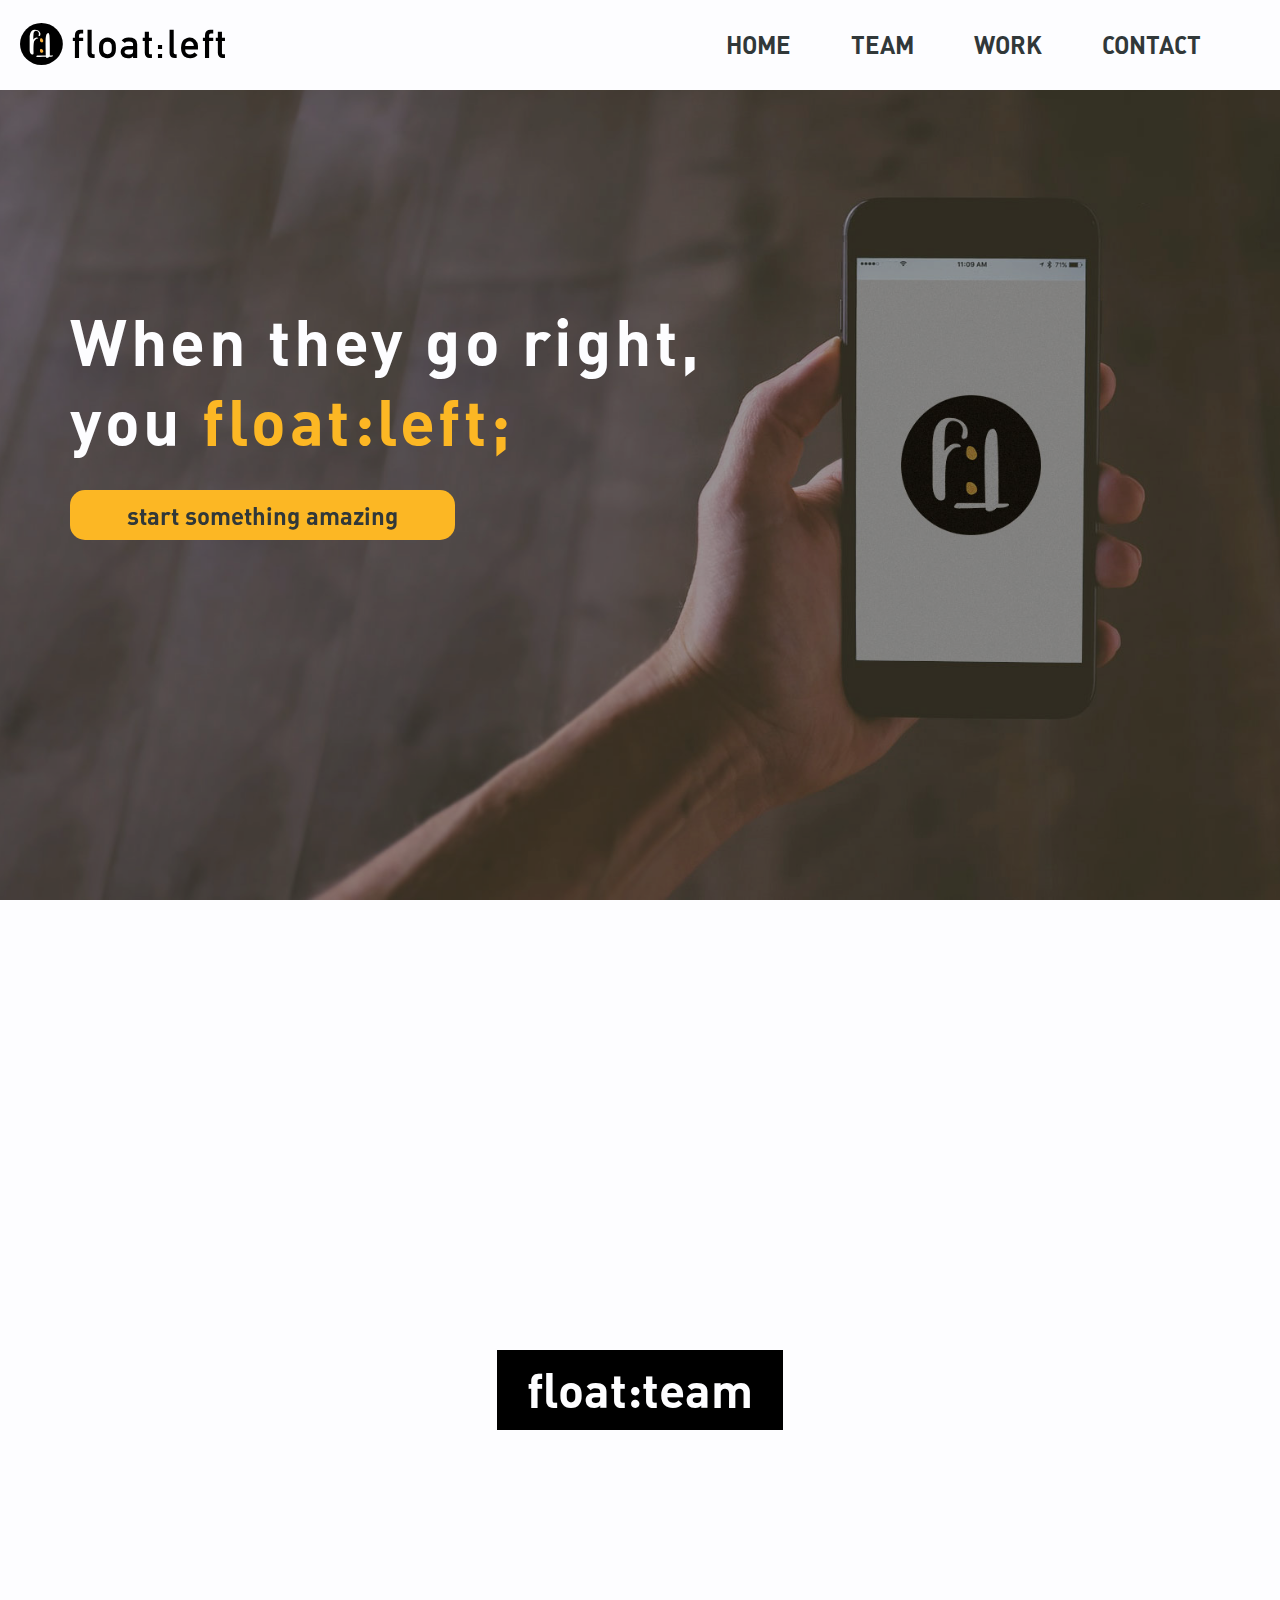
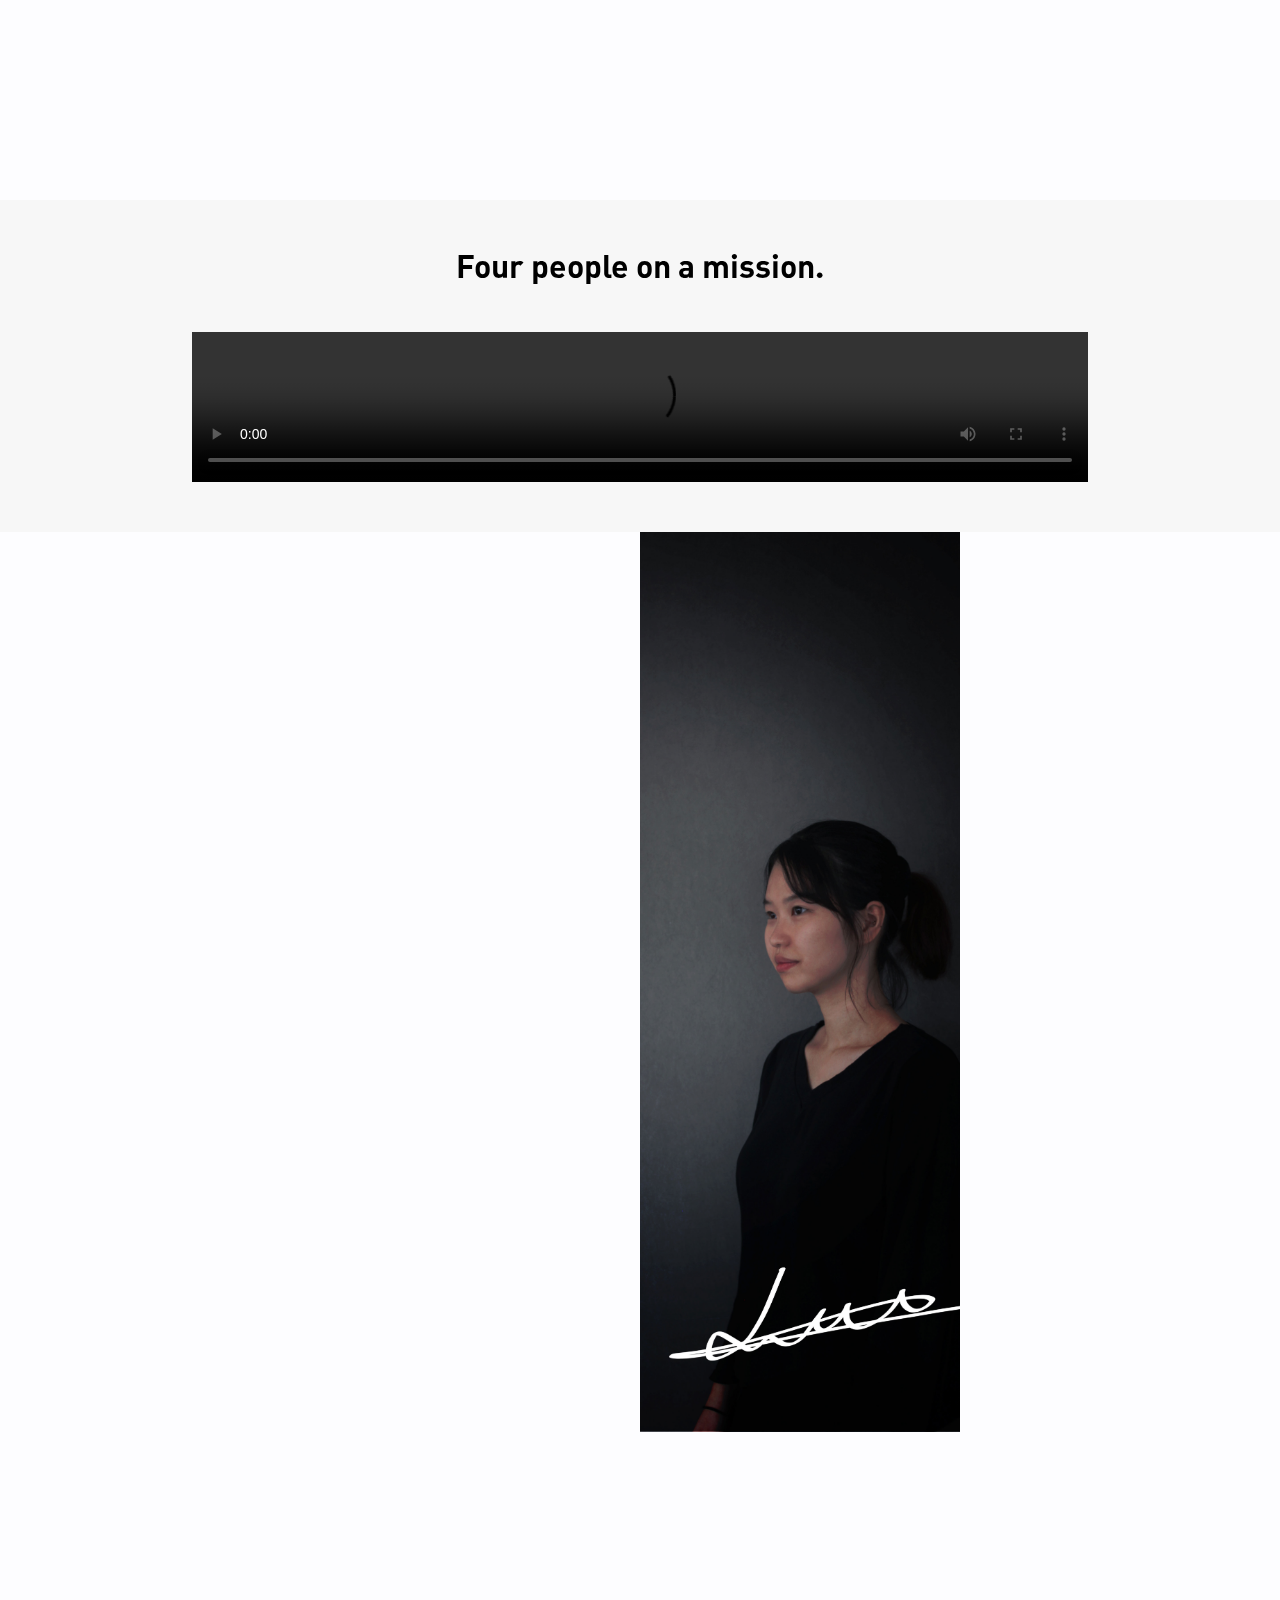
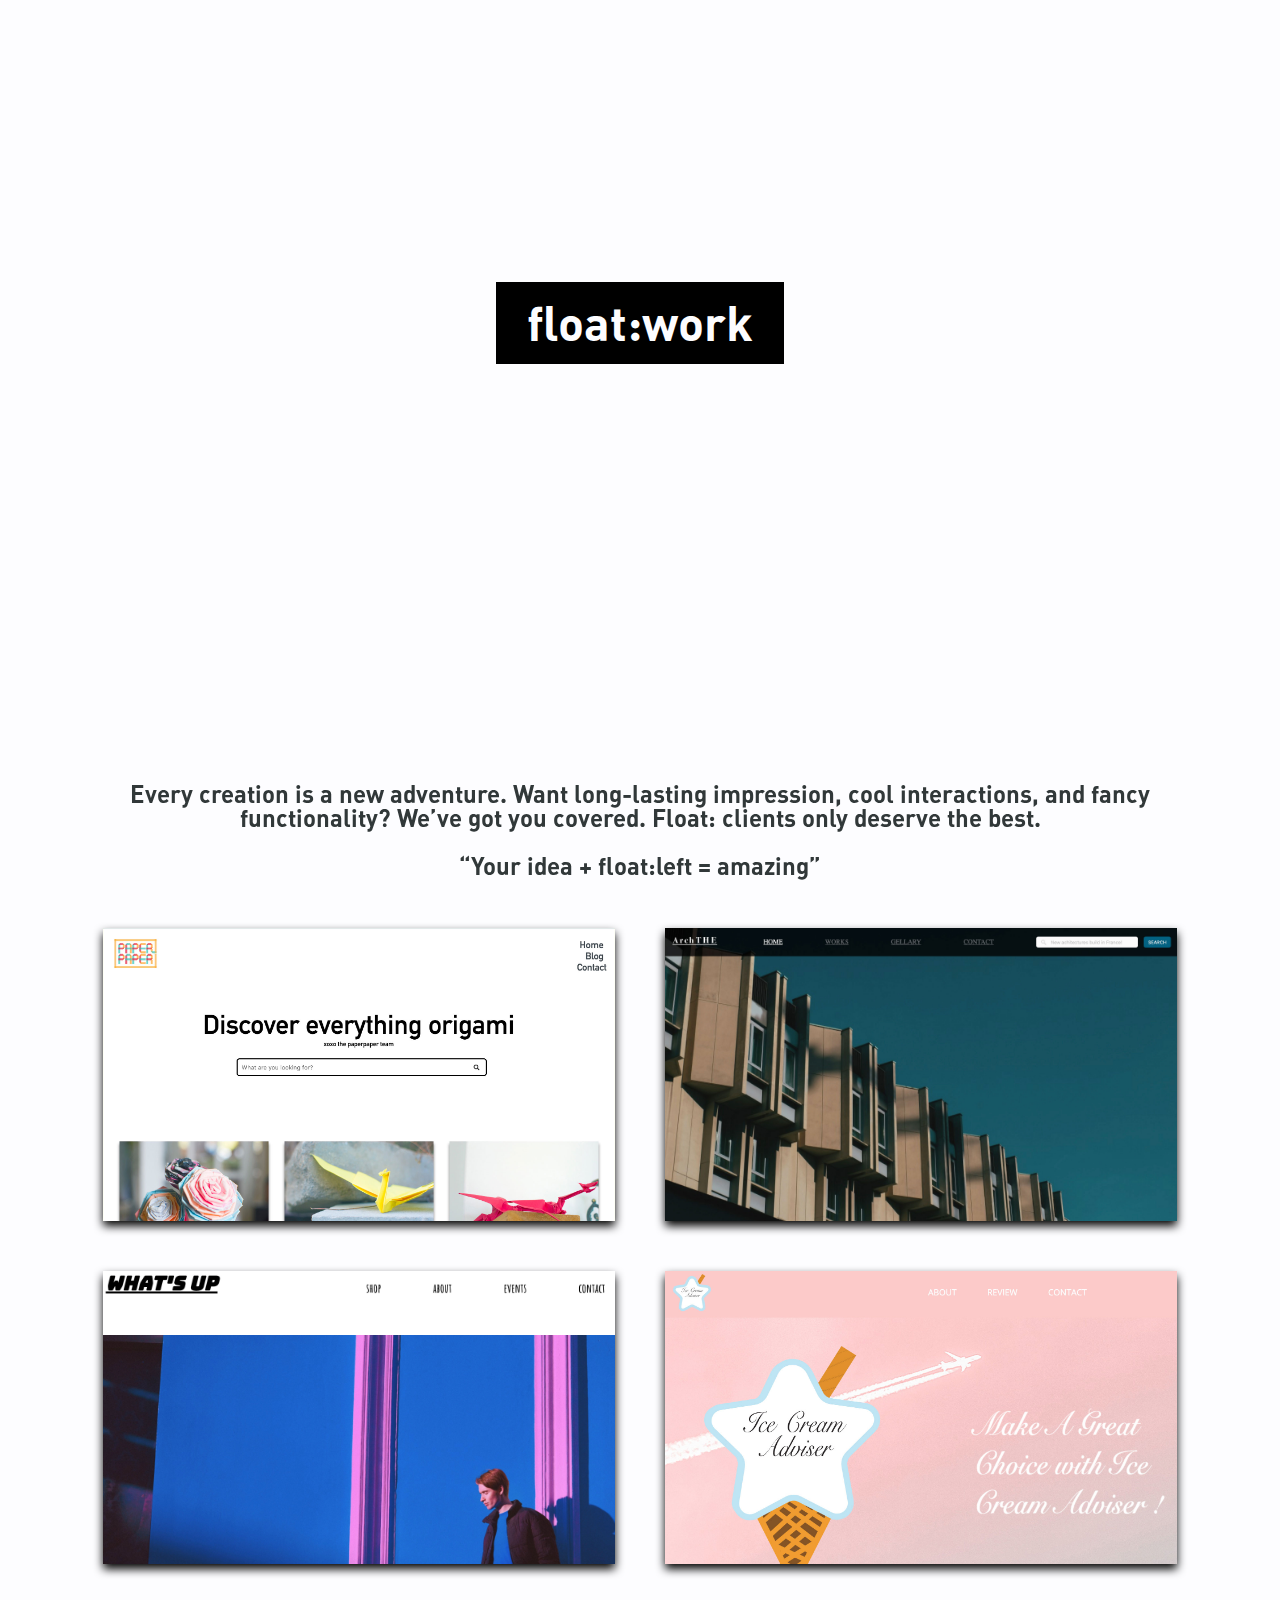
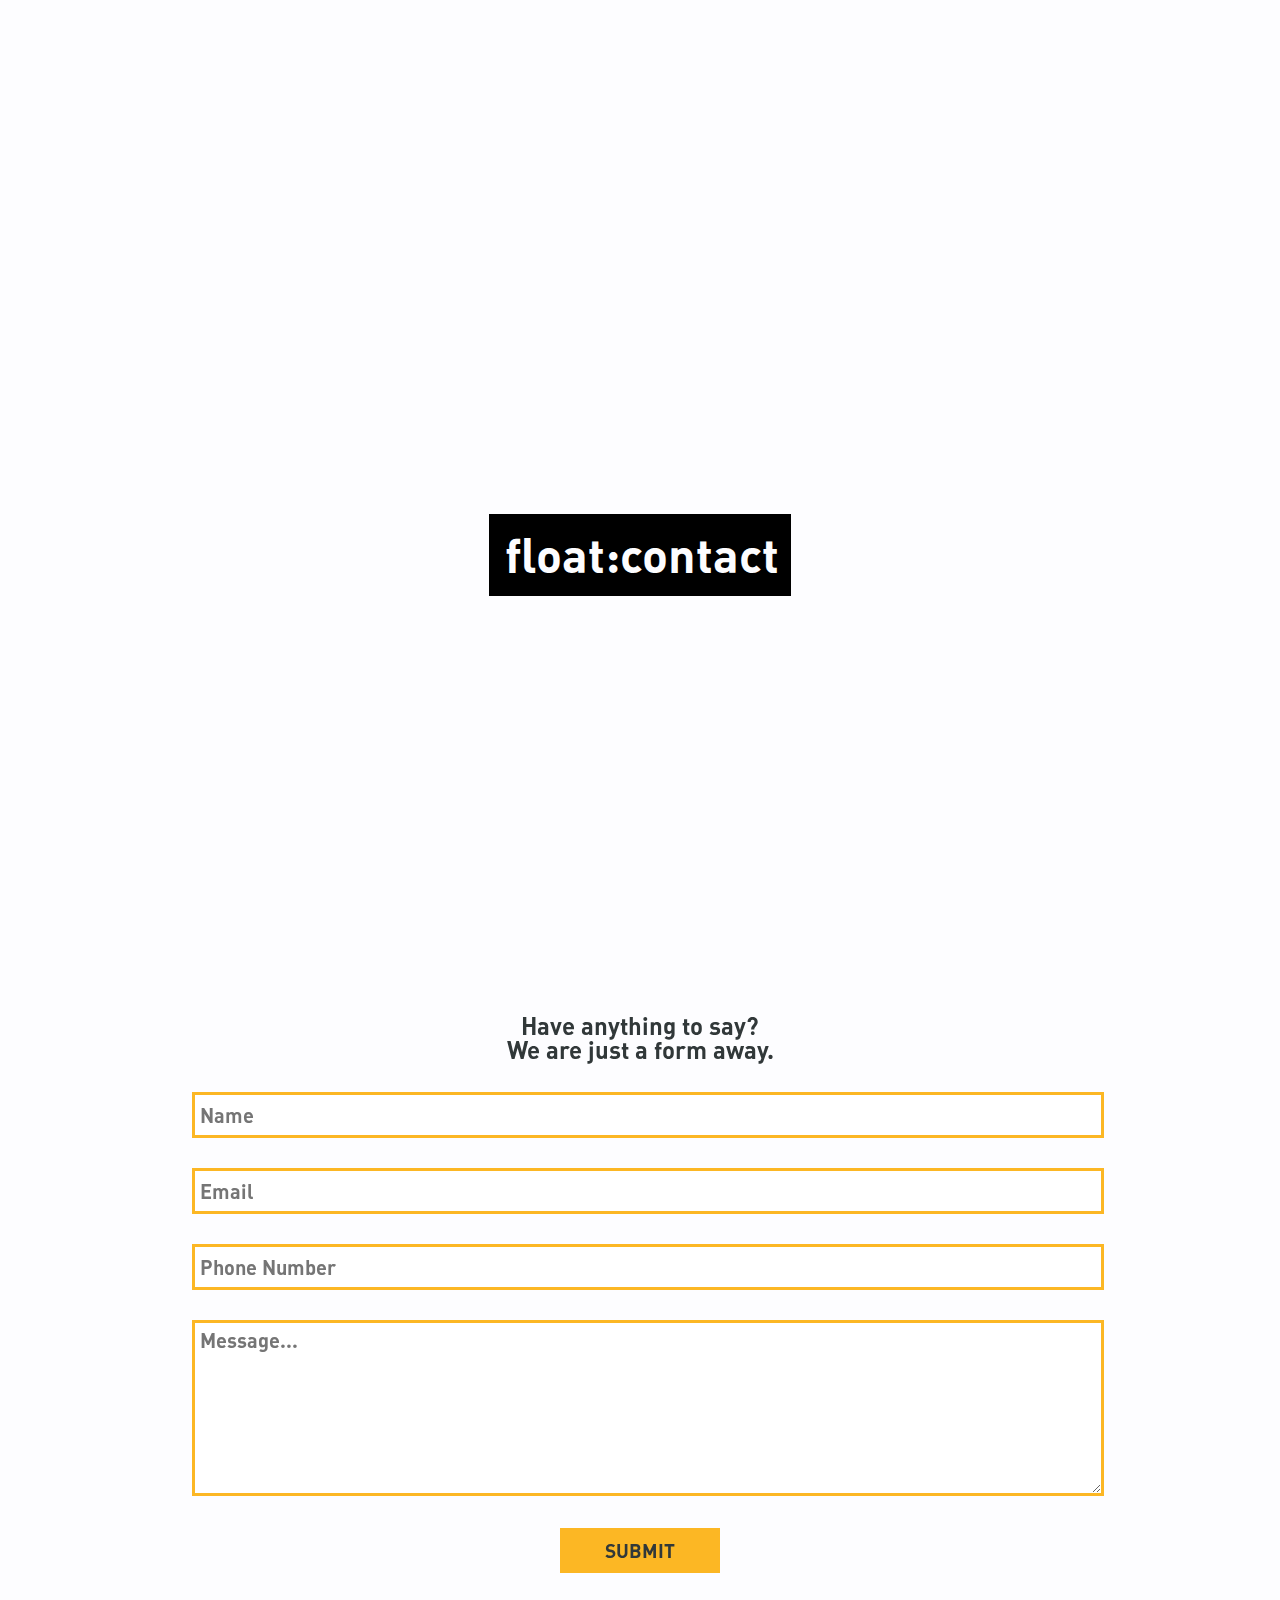
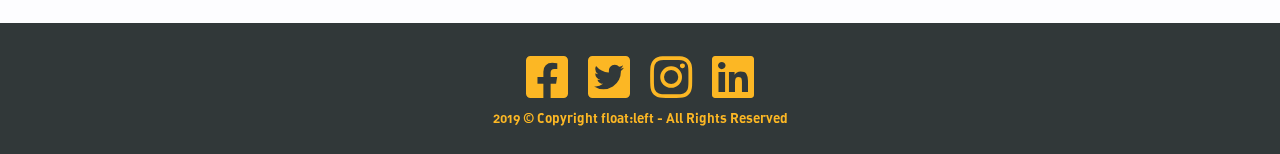
==== index.html @ ec07948d "completed css functionality, added .js functionality" ====
<!DOCTYPE html>
<html lang="en">
<head>
    <meta charset="UTF-8">
    <meta name="viewport" content="width=device-width, initial-scale=1.0">
    <meta http-equiv="X-UA-Compatible" content="ie=edge">
    <link rel="stylesheet" href="//use.fontawesome.com/releases/v5.0.7/css/all.css">
    <link rel="stylesheet" href="css/reset.css">
    <link rel="stylesheet" href="css/main.css">
    <link rel="icon" type="image/png" href="images/logo.png">
    <title>float:left</title>
</head>
<body>
    <main>
        <h1 class="hidden">Float:left - Daffodil Sujin Jeffrey Soyoon</h1>
        <header>
            <div id="mobileNavFiller"></div>
            <div id="logo"><a href="#mainSlide"><img href="index.html" src="images/logo.svg" alt="logo"></a></div>

            <button id="burger"></button>

            <nav id="mainNav">
                <div class="hidden" id="burgerMenu"><i class="fas fa-bars"></i></div>
                <ul>
                    <li><a id="home-nav" href="#mainSlide">HOME</a></li>
                    <li><a id="team-nav"href="#team">TEAM</a></li>
                    <li><a id="work-nav"href="#team-work">WORK</a></li>
                    <li><a id="contact-nav"href="#contact-img">CONTACT</a></li>
                </ul>
            </nav>
        </header>
        <!-----------Nav Ends------------->
        <section id="mainSlide">
            <div class="banner-text">
                <h2>When they go right,<br>you <span>float:left;</span></h2>
                <a href="#form"><button class="banner-bt">start something amazing</button></a>
            </div>
        </section>
        <!----------Slide Ends---------->

        <section id="team"><h2>float:team</h2></section>
        <!----Our mission here------->
        <section id="mission">
            <h2 class="mission-h2">Four people on a mission.</h2>
            <video src="includes/video.mov" type="video/mov" controls></video>
        </section>
        <!-------team info---------->
        <section id="team-info">

            <div id="Dil" class="card">
              <div class="hidden bios"id="bioDil">
                  <h2 class = "name"></h2>
                  <h3 class="role"></h3>
                  <p class="bio"></p>
              </div>
            </div>

            <div id="Yoon" class="card">
              <div class="hidden bios"id="bioYoon">
                  <h2 class = "name"></h2>
                  <h3 class="role"></h3>
                  <p class="bio"></p>
              </div>
            </div>

            <div id="Sujin" class="card">
              <div class="hidden bios"id="bioSujin">
                  <h2 class = "name"></h2>
                  <h3 class="role"></h3>
                  <p class="bio"></p>
              </div>
            </div>

            <div id="Jeff" class="card">
              <div class="hidden bios"id="bioJeff">
                  <h2 class = "name"></h2>
                  <h3 class="role"></h3>
                  <p class="bio"></p>
              </div>
            </div>

        </section>
        <!---------team work---------->
        <section id="team-work"><h2>float:work</h2></section>
        <article id="exWork">
            <h2>Every creation is a new adventure. Want long-lasting impression, cool interactions, and fancy functionality? We’ve got you covered. Float: clients only deserve the best.<br><br>“Your idea + float:left = amazing”</h2>

            <section class="cont">
                <img src="images/thumbnail1.jpg">
                <img src="images/thumbnail2.jpg">
                <img src="images/thumbnail3.jpg">
                <img src="images/thumbnail4.jpg">
            </section>
        </article>
        <!-------------Contact Starts------------->
        <section id="contact-img"><h2>float:contact</h2></section>
        <section id="contact-form">
            <h2>Have anything to say?<br>We are just a form away.</h2>

            <div id="form">
                <form id="plz" action="contact" method="post">
                    <input placeholder="Name" type="text">
                    <input placeholder="Email" type="email">
                    <input placeholder="Phone Number" type="number">
                    <textarea placeholder="Message..."></textarea>
                    <button class="submit-btn">SUBMIT</button>
                </form>
            </div>

        </section>

        <footer id="mainFooter">
            <ul>
                <li><a href="facebook.com"><i class="fab fa-facebook-square"></i></a></li>
                <li><a href="twitter.com"><i class="fab fa-twitter-square"></i></a></li>
                <li><a href="instagram.com"><i class="fab fa-instagram"></i></a></li>
                <li><a href="#"><i class="fab fa-linkedin"></i></a></li>
            </ul>
            <p>2019 © Copyright float:left - All Rights Reserved</p>
        </footer>

    </main>
    <script src="js/main.js" type="module"></script>
</body>
</html>
---- css/main.css ----
header {
  width: 100%;
  height: 10vh;
  background-color: #fdfdff;
  display: flex;
  position: fixed;
  z-index: 3; }
  header #logo {
    width: 40%;
    margin: auto;
    margin-left: 20px;
    transition: .3s; }
    header #logo:hover {
      cursor: pointer;
      transform: scale(1.03); }
    header #logo img {
      width: 40%;
      min-width: 160px; }

#mainNav {
  width: 40%;
  margin: 0 auto; }
  #mainNav ul {
    list-style-type: none;
    display: flex;
    flex-direction: row;
    justify-content: flex-end; }
    #mainNav ul li {
      transition: .3s; }
      #mainNav ul li:hover {
        transform: scale(1.05); }
      #mainNav ul li a {
        color: #313839;
        font-size: 1.5em;
        text-decoration: none;
        padding-left: 60px;
        text-transform: uppercase;
        line-height: 10vh;
        cursor: pointer; }
        #mainNav ul li a.onPage {
          transition: .25s ease-in-out;
          color: #fcb724; }

@media only screen and (min-width: 576px) and (max-width: 768px) {
  #logo img {
    width: 60%; } }
@media only screen and (min-width: 769px) {
  #burger {
    display: none; } }
@media only screen and (max-width: 768px) {
  #mobileNavFiller {
    display: none; }
    #mobileNavFiller.fill-it {
      display: flex;
      flex-direction: column;
      margin-top: 60px;
      height: 28px;
      width: 100%;
      background-color: rgba(255, 255, 255, 0.86);
      position: fixed; }

  #mainNav {
    display: none; }
    #mainNav.slideToggle {
      display: flex;
      flex-direction: column;
      margin-top: 88px;
      width: 100%;
      background-color: rgba(255, 255, 255, 0.86);
      position: fixed; }
      #mainNav.slideToggle ul {
        display: flex;
        flex-direction: column; }
        #mainNav.slideToggle ul li a {
          display: block;
          padding: 15px 0;
          text-align: center;
          font-weight: normal;
          text-decoration: none;
          line-height: normal; }
          #mainNav.slideToggle ul li a.onPage {
            color: black; }

  #burger {
    background: url(../images/burger_menu.svg) center no-repeat;
    border: none;
    width: 20%;
    max-width: 90px;
    margin-right: 10px;
    transition: all .2s ease-in-out; }
    #burger.expanded {
      -webkit-transform: rotateZ(90deg);
      -ms-transform: rotateZ(90deg);
      transform: rotateZ(90deg); } }
@font-face {
  font-family: "DIN Alternate";
  src: url("../css/DIN Alternate Bold.woff"), url("../css/DIN Alternate Bold.woff2"); }
main {
  width: 100%;
  overflow: hidden;
  background-color: #fdfdff;
  font-family: 'DIN Alternate';
  src: url("DIN Alternate Bold.woff") format("woff"), url("DIN Alternate Bold.woff2") format("woff2"); }
  @media screen and (min-width: 640px) {
    main {
      font-family: 'DIN Alternate';
      src: url("DIN Alternate Bold.woff") format("woff"), url("DIN Alternate Bold.woff2") format("woff2"); } }

.hidden {
  display: none; }

#mainSlide {
  width: 100%;
  height: 100vh;
  background-image: url(../images/banner1.jpg);
  background-position: center center;
  background-size: cover;
  animation: fade 20s ease-in-out infinite; }

#mainSlide::before {
  position: absolute;
  top: 10vh;
  left: 0;
  width: 100%;
  height: 90vh;
  content: "";
  display: block;
  background: rgba(0, 0, 0, 0.4);
  z-index: 1; }

@keyframes fade {
  0% {
    background-image: url(../images/banner1.jpg); }
  25% {
    background-image: url(../images/banner2.jpg); }
  50% {
    background-image: url(../images/banner3.jpg); }
  75% {
    background-image: url(../images/banner4.jpg); } }
.banner-text {
  width: 50vw;
  position: relative;
  top: 300px;
  left: 70px;
  z-index: 2; }
  .banner-text h2 {
    text-align: left;
    color: #fdfdff;
    font-size: 4em;
    letter-spacing: 3.5px;
    line-height: 1.25em; }
    .banner-text h2 span {
      color: #fcb724; }
  .banner-text .banner-bt {
    width: 385px;
    height: 50px;
    background-color: #fcb724;
    border-radius: 15px;
    color: #313839;
    font-size: 1.5em;
    margin-top: 30px;
    border: none;
    font-family: 'DIN Alternate';
    transition: .3s; }
    .banner-text .banner-bt:hover {
      cursor: pointer;
      transform: scale(1.05); }

#team {
  width: 100%;
  height: 100vh;
  background-image: url(../images/team.jpg);
  background-position: center center;
  background-size: cover;
  background-attachment: fixed;
  position: relative; }
  #team h2 {
    text-align: center;
    width: 20%;
    min-width: 220px;
    height: 50px;
    position: absolute;
    top: 50%;
    left: 0;
    right: 0;
    background-color: #000;
    color: #fff;
    padding: 15px;
    margin: 0 auto;
    font-size: 3em;
    mix-blend-mode: multiply; }

#mission {
  background-color: #f7f7f7;
  width: 100%;
  height: 100%;
  padding: 50px 0; }
  #mission .mission-h2 {
    text-align: center;
    font-size: 2em;
    padding-bottom: 50px; }
  #mission video {
    display: block;
    width: 70%;
    margin: 0 auto;
    height: auto; }

#team-info {
  width: 100%;
  height: 100vh;
  display: flex;
  flex-direction: row; }
  #team-info .flip {
    animation: cardFlip .75s forwards; }
    #team-info .flip .hidden {
      display: none; }
    #team-info .flip .bios {
      display: flex;
      flex-direction: column;
      width: 100%;
      height: 100%;
      justify-content: center;
      background: rgba(0, 0, 0, 0.75);
      transform: rotateY(180deg); }
      #team-info .flip .bios h2 {
        text-align: left;
        color: white;
        padding: 5px;
        margin: 0;
        font-size: 2.1rem; }
      #team-info .flip .bios h3 {
        text-align: left;
        color: #fcb724;
        padding: 5px;
        margin: 0;
        font-size: 1.5rem; }
      #team-info .flip .bios p {
        text-align: left;
        color: white;
        padding: 5px;
        margin: 0;
        font-size: 1.2rem; }
  #team-info div {
    width: 25%;
    background-size: cover;
    background-repeat: no-repeat;
    background-position: center center;
    background-position-x: -120px; }
  #team-info #Dil {
    background-image: url(../images/team_daffodil.jpg); }
  #team-info #Yoon {
    background-image: url(../images/team_soyoon.jpg); }
  #team-info #Sujin {
    background-image: url(../images/team_sujin.jpg); }
  #team-info #Jeff {
    background-image: url(../images/team_jeff.jpg); }

@keyframes cardFlip {
  from {
    transform: rotateY(0deg); }
  to {
    transform: rotateY(180deg); } }
#team-work {
  width: 100%;
  height: 100vh;
  background-image: url(../images/work.jpg);
  background-position: center center;
  background-size: cover;
  background-attachment: fixed;
  position: relative; }
  #team-work h2 {
    text-align: center;
    width: 20%;
    min-width: 220px;
    height: 50px;
    position: absolute;
    top: 50%;
    left: 0;
    right: 0;
    background-color: #000;
    color: #fff;
    padding: 16px;
    margin: 0 auto;
    font-size: 3em;
    mix-blend-mode: multiply; }

#exWork {
  width: 100%;
  background-color: #fdfdff;
  padding: 50px 0; }
  #exWork h2 {
    width: 80%;
    margin: 0 auto;
    text-align: center;
    font-size: 1.5em;
    color: #313839; }
  #exWork .cont {
    width: 100%;
    padding: 0 0 50px;
    display: flex;
    flex-flow: row wrap;
    justify-content: center; }
    #exWork .cont img {
      width: 40%;
      margin: 50px 25px 0;
      filter: drop-shadow(0 5px 5px black);
      transition: .3s; }
      #exWork .cont img:hover {
        transform: scale(1.04);
        filter: drop-shadow(0 10px 10px black); }

#contact-img {
  width: 100%;
  height: 100vh;
  background-image: url(../images/contact.jpg);
  background-position: center center;
  background-size: cover;
  background-attachment: fixed;
  position: relative; }
  #contact-img h2 {
    text-align: center;
    width: 20%;
    min-width: 270px;
    height: 50px;
    position: absolute;
    top: 50%;
    left: 0;
    right: 0;
    background-color: #000;
    color: #fff;
    padding: 16px;
    margin: 0 auto;
    font-size: 3em;
    mix-blend-mode: multiply; }

#contact-form h2 {
  color: #313839;
  text-align: center;
  font-size: 1.5em;
  padding-top: 50px; }

#form {
  width: 70%;
  margin: 0 auto;
  text-align: center;
  border-radius: 2px; }

input {
  width: 100%;
  height: 30px;
  margin-top: 30px;
  padding: 5px;
  border: solid #fcb724 3px;
  font-family: 'DIN Alternate';
  font-size: 1.25em; }

textarea {
  width: 100%;
  height: 160px;
  margin-top: 30px;
  padding: 5px;
  border: solid #fcb724 3px;
  font-family: 'DIN Alternate';
  font-size: 1.25em; }

.submit-btn {
  width: 160px;
  height: 45px;
  background-color: #fcb724;
  color: #313839;
  font-size: 1.2em;
  font-family: 'DIN Alternate';
  border: none;
  margin-top: 30px;
  transition: .3s; }
  .submit-btn:hover {
    transform: scale(1.01);
    box-shadow: 0px 3px 5px rgba(0, 0, 0, 0.3); }

#mainFooter {
  width: 100%;
  margin-top: 50px;
  background-color: #313839; }
  #mainFooter ul {
    list-style-type: none;
    display: flex;
    flex-direction: row;
    justify-content: center;
    padding: 30px 0 0; }
    #mainFooter ul li {
      margin: 0 10px;
      text-align: center;
      transition: .3s; }
      #mainFooter ul li:hover {
        transform: scale(1.04); }
      #mainFooter ul li i {
        color: #fcb724;
        font-size: 3em; }
  #mainFooter p {
    width: 100%;
    text-align: center;
    color: #fcb724;
    font-size: 0.85em;
    padding: 10px 0 30px; }

@media only screen and (min-width: 576px) and (max-width: 768px) {
  #mainFooter ul {
    padding: 20px 0 0; }
    #mainFooter ul li i {
      font-size: 2em; }
  #mainFooter p {
    font-size: 0.65em;
    padding: 10px 0 20px; } }
@media only screen and (max-width: 575px) {
  #mainFooter ul {
    padding: 15px 0 0; }
    #mainFooter ul li i {
      font-size: 1.75em; }
  #mainFooter p {
    font-size: 0.5em;
    padding: 10px 0 15px; } }
@media only screen and (min-width: 576px) and (max-width: 768px) {
  #mainSlide {
    background-position: center right; }

  .banner-text {
    width: 100%;
    position: relative;
    top: 420px;
    left: 0;
    text-align: center; }
    .banner-text h2 {
      text-align: center; }

  #team h2 {
    font-size: 2.85em;
    width: 40%;
    min-width: none;
    height: 50px; }

  #mission {
    height: 100%;
    padding: 50px 0; }
    #mission .mission-h2 {
      text-align: center;
      font-size: 2em;
      padding: 0 0 50px; }
    #mission video {
      display: block;
      width: 80%;
      margin: 0 auto;
      height: auto; }

  #team-info {
    width: 100%;
    height: 50vh;
    display: flex;
    flex-direction: row;
    text-align: center; }
    #team-info div {
      background-position-x: -50px; }

  #team-work h2 {
    font-size: 2.85em;
    width: 40%;
    min-width: none;
    height: 50px; }

  #exWork {
    width: 100%;
    background-color: #fdfdff; }
    #exWork h2 {
      text-align: center;
      font-size: 1.25em;
      padding-top: 50px;
      color: #313839; }
    #exWork .cont {
      width: 100%;
      padding: 0 0 50px;
      display: flex;
      flex-flow: row wrap;
      justify-content: center; }
      #exWork .cont img {
        width: 40%;
        margin: 50px 25px 0;
        filter: drop-shadow(0 5px 5px black); }

  #contact-img h2 {
    font-size: 2.85em;
    width: 40%;
    min-width: none;
    height: 50px; }

  #contact-form h2 {
    color: #313839;
    text-align: center;
    font-size: 1.5em;
    letter-spacing: 3px;
    padding-top: 50px; }

  #form {
    width: 80%; }
    #form input {
      height: 25px;
      font-size: 1.25em; }
    #form textarea {
      height: 125px;
      font-size: 1.25em; } }
@media only screen and (max-width: 575px) {
  #mainSlide {
    background-position: center right; }

  .banner-text {
    width: 100%;
    position: relative;
    top: 220px;
    left: 0;
    text-align: center; }
    .banner-text h2 {
      text-align: center;
      font-size: 1.75em; }
    .banner-text .banner-bt {
      width: 70%;
      height: 35px;
      background-color: #fcb724;
      border-radius: 15px;
      color: #313839;
      font-size: 1em;
      margin-top: 15px;
      border: none;
      font-family: 'DIN Alternate'; }

  #team h2 {
    font-size: 2em;
    width: 40%;
    min-width: none;
    height: 35px; }

  #mission {
    height: 100%; }
    #mission .mission-h2 {
      text-align: center;
      font-size: 1em;
      padding: 30px 0; }
    #mission video {
      display: block;
      width: 100%;
      margin: 0 auto;
      height: auto; }

  #team-info {
    width: 100%;
    height: 100%;
    display: flex;
    flex-direction: row;
    flex-wrap: wrap; }
    #team-info div {
      width: 100%;
      height: 300px;
      overflow: hidden;
      background-position-x: 0; }

  #team-work h2 {
    font-size: 2em;
    width: 40%;
    min-width: none;
    height: 35px; }

  #exWork {
    width: 100%;
    background-color: #fdfdff; }
    #exWork h2 {
      text-align: center;
      font-size: 1.25em;
      padding-top: 50px;
      color: #313839; }
    #exWork .cont {
      width: 100%;
      padding: 0 0 50px;
      display: flex;
      flex-direction: row;
      flex-wrap: wrap; }
      #exWork .cont img {
        width: 80%;
        margin: 50px auto 0;
        filter: drop-shadow(0 5px 5px black); }

  #contact-img h2 {
    font-size: 2em;
    width: 40%;
    min-width: none;
    height: 35px; }

  #contact-form h2 {
    font-size: 1em;
    padding-top: 50px; }

  #form {
    width: 80%;
    margin: 0 auto;
    text-align: center; }
    #form input {
      height: 15px;
      font-size: 0.75em;
      margin-top: 15px;
      border: solid #fcb724 1px;
      padding: 2px; }
    #form textarea {
      height: 75px;
      font-size: 0.75em;
      margin-top: 15px;
      border: solid #fcb724 1px;
      padding: 2px; }
    #form .submit-btn {
      width: 90px;
      height: 25px;
      font-size: 0.75em;
      margin-top: 15px; } }

/*# sourceMappingURL=main.css.map */
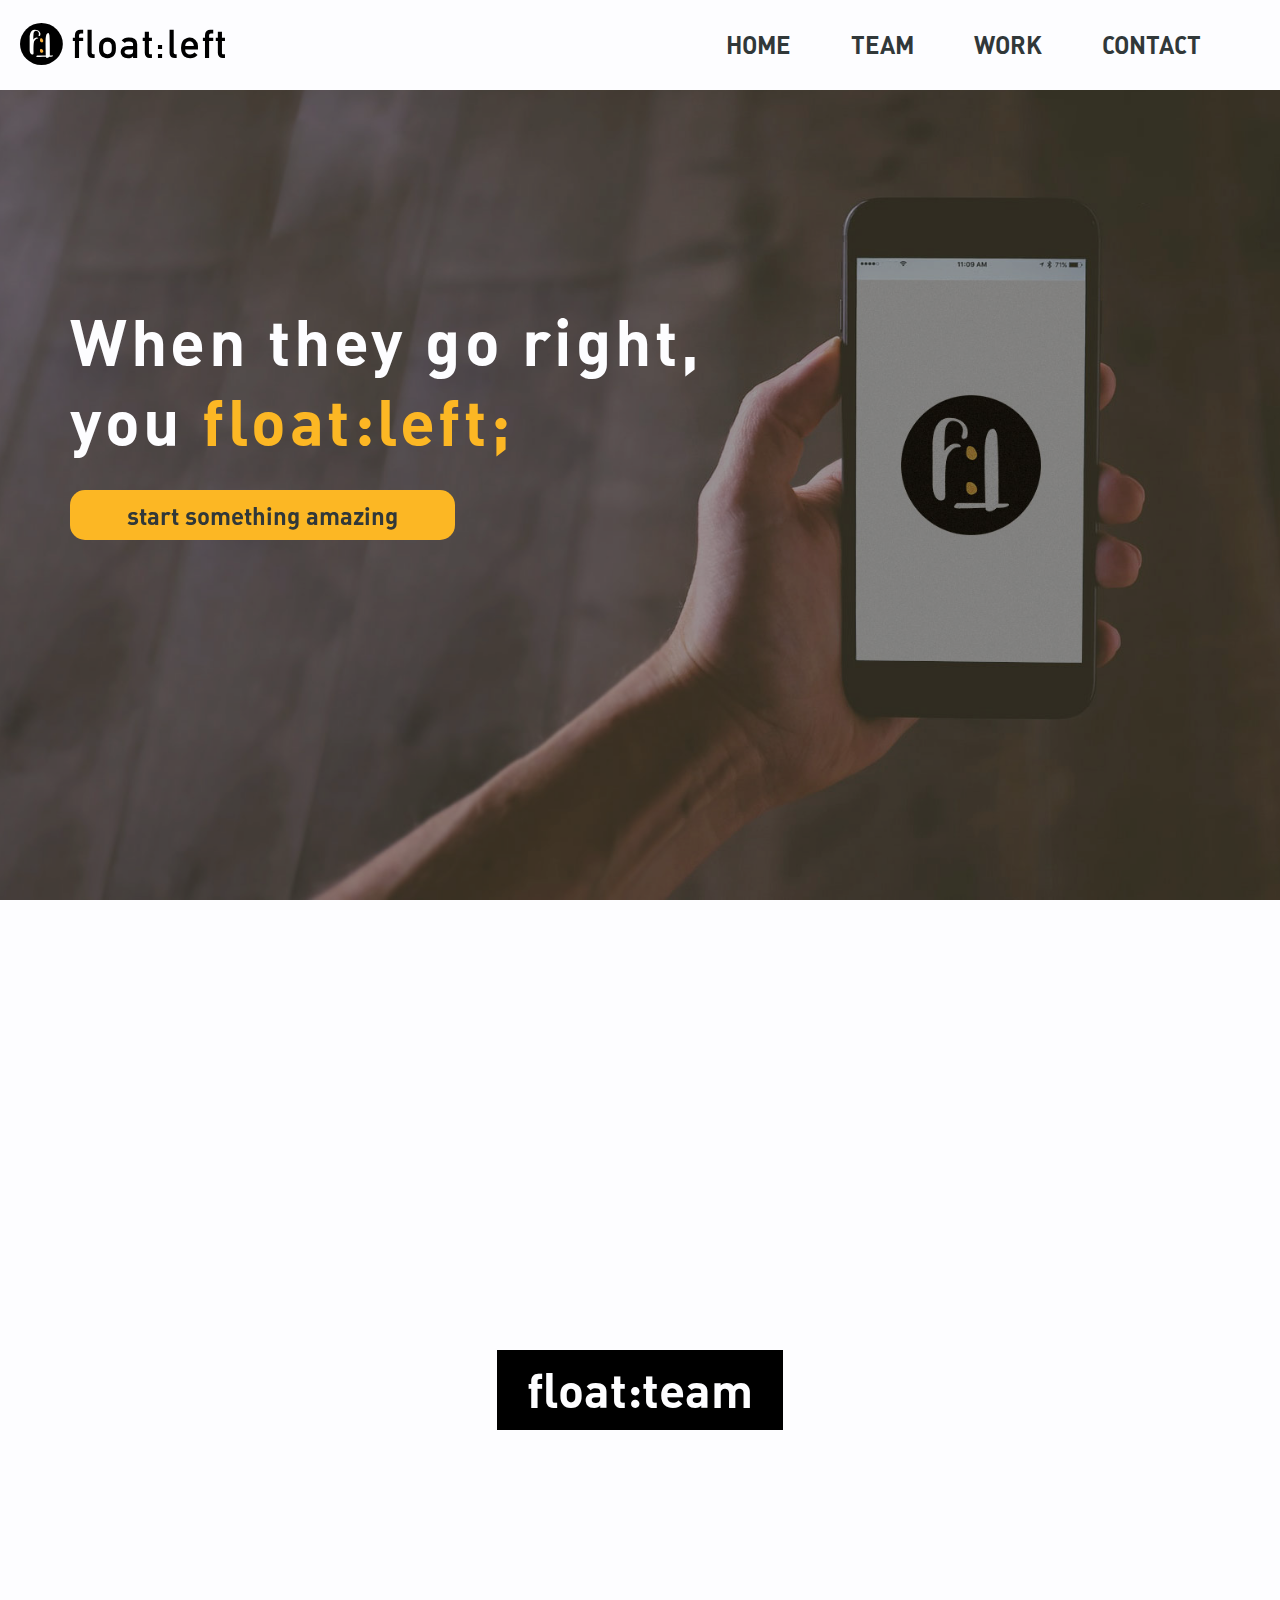
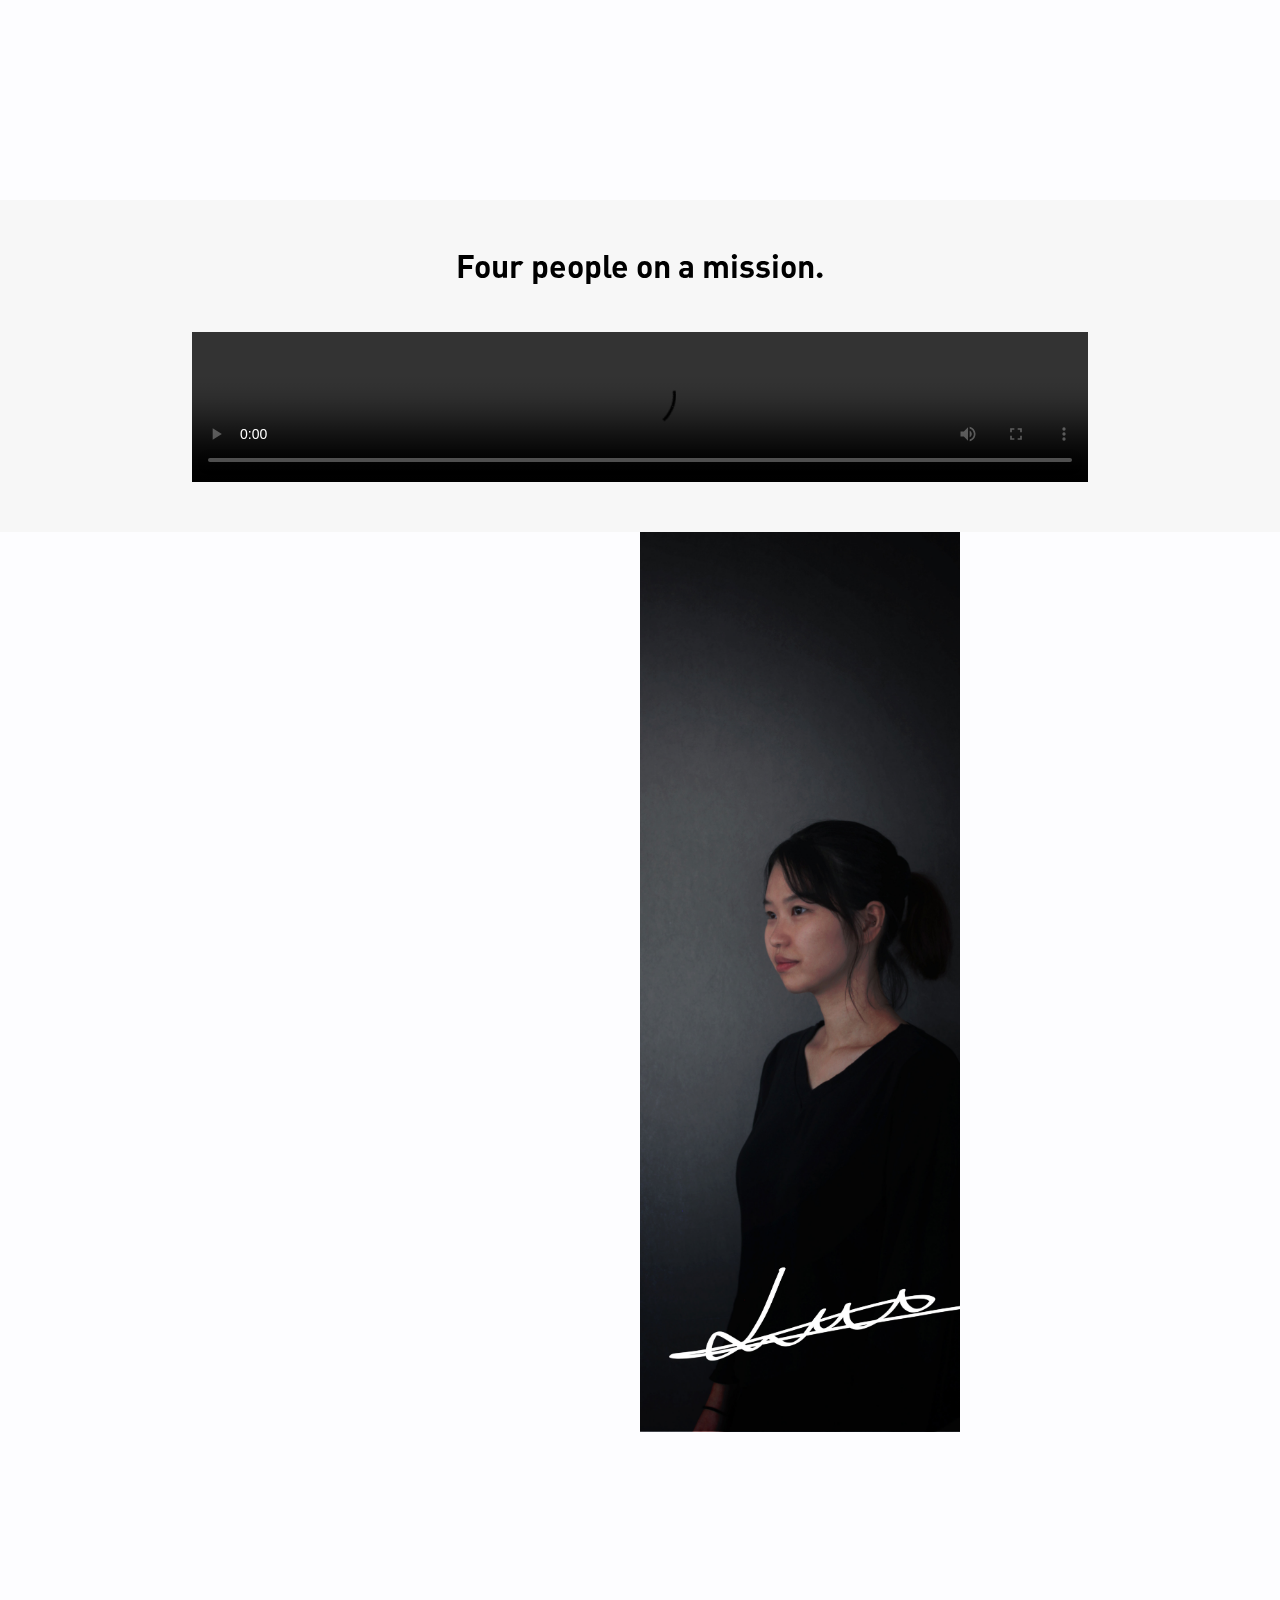
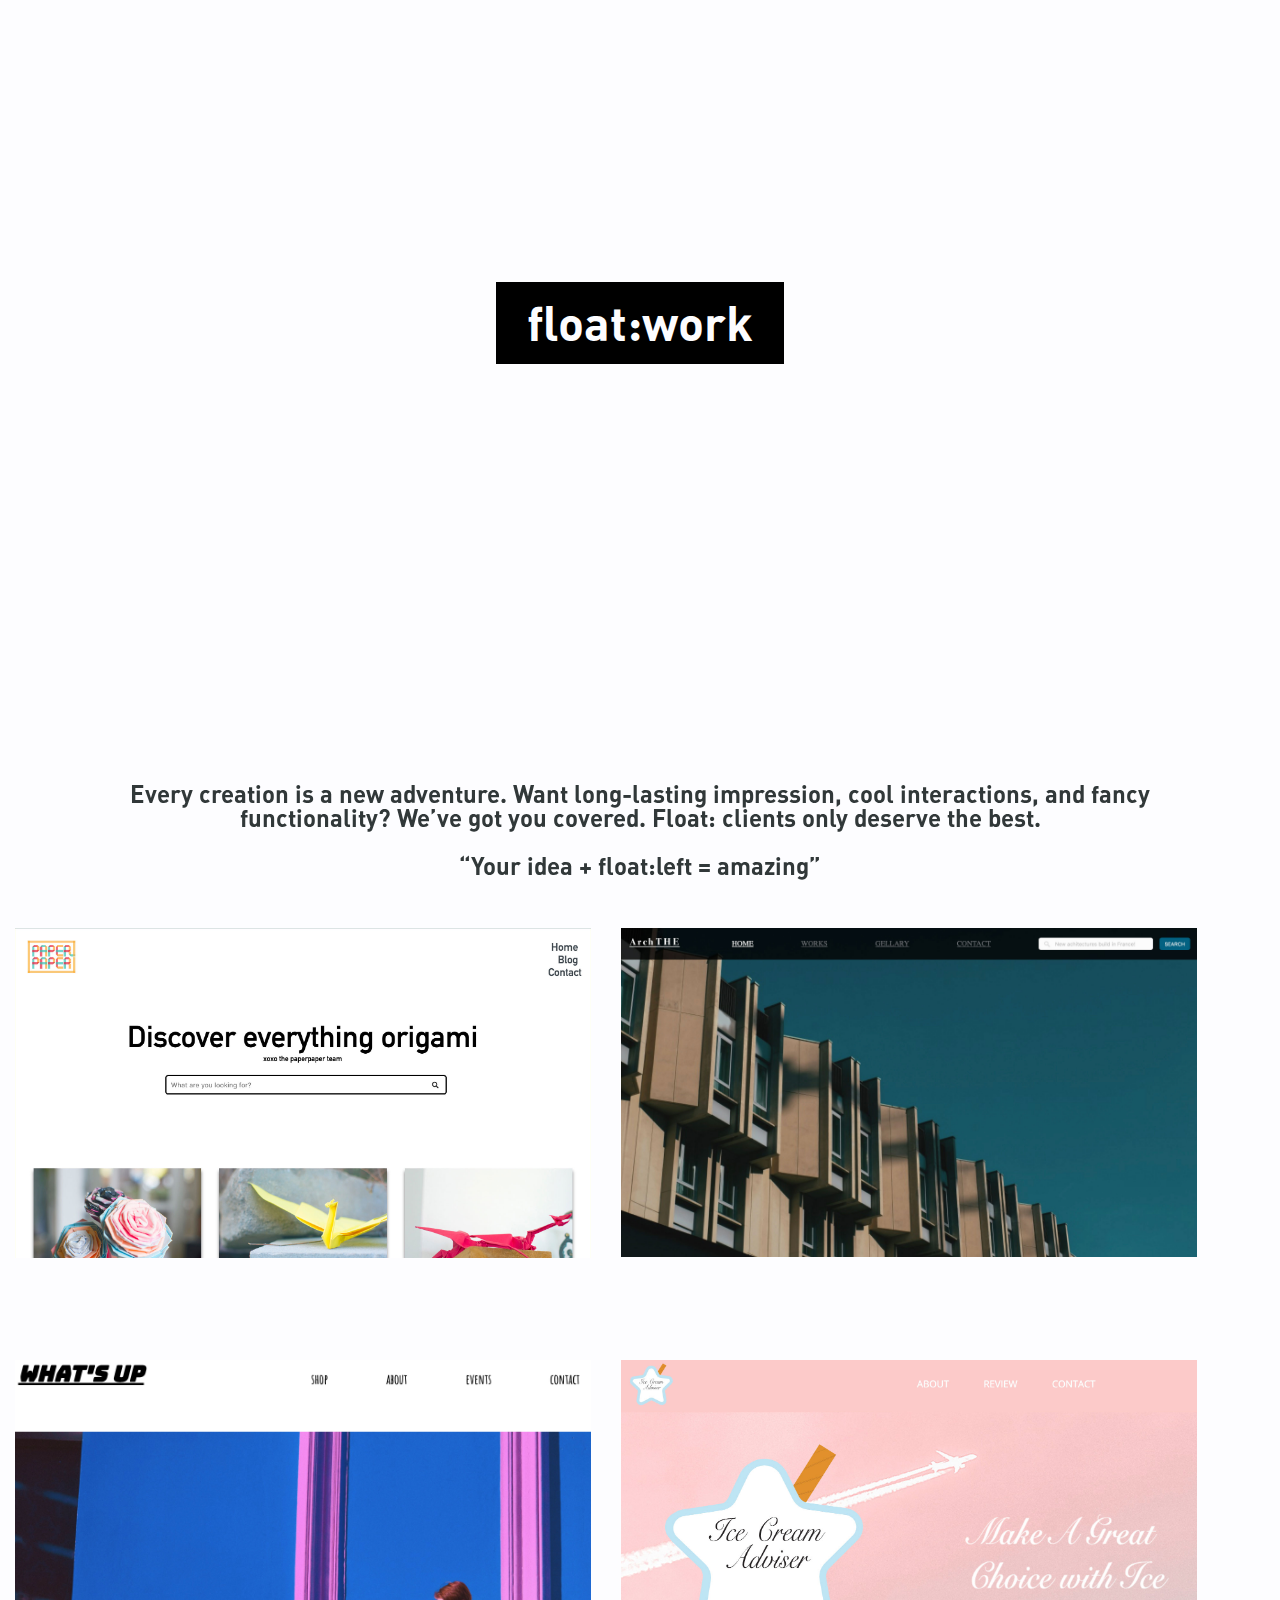
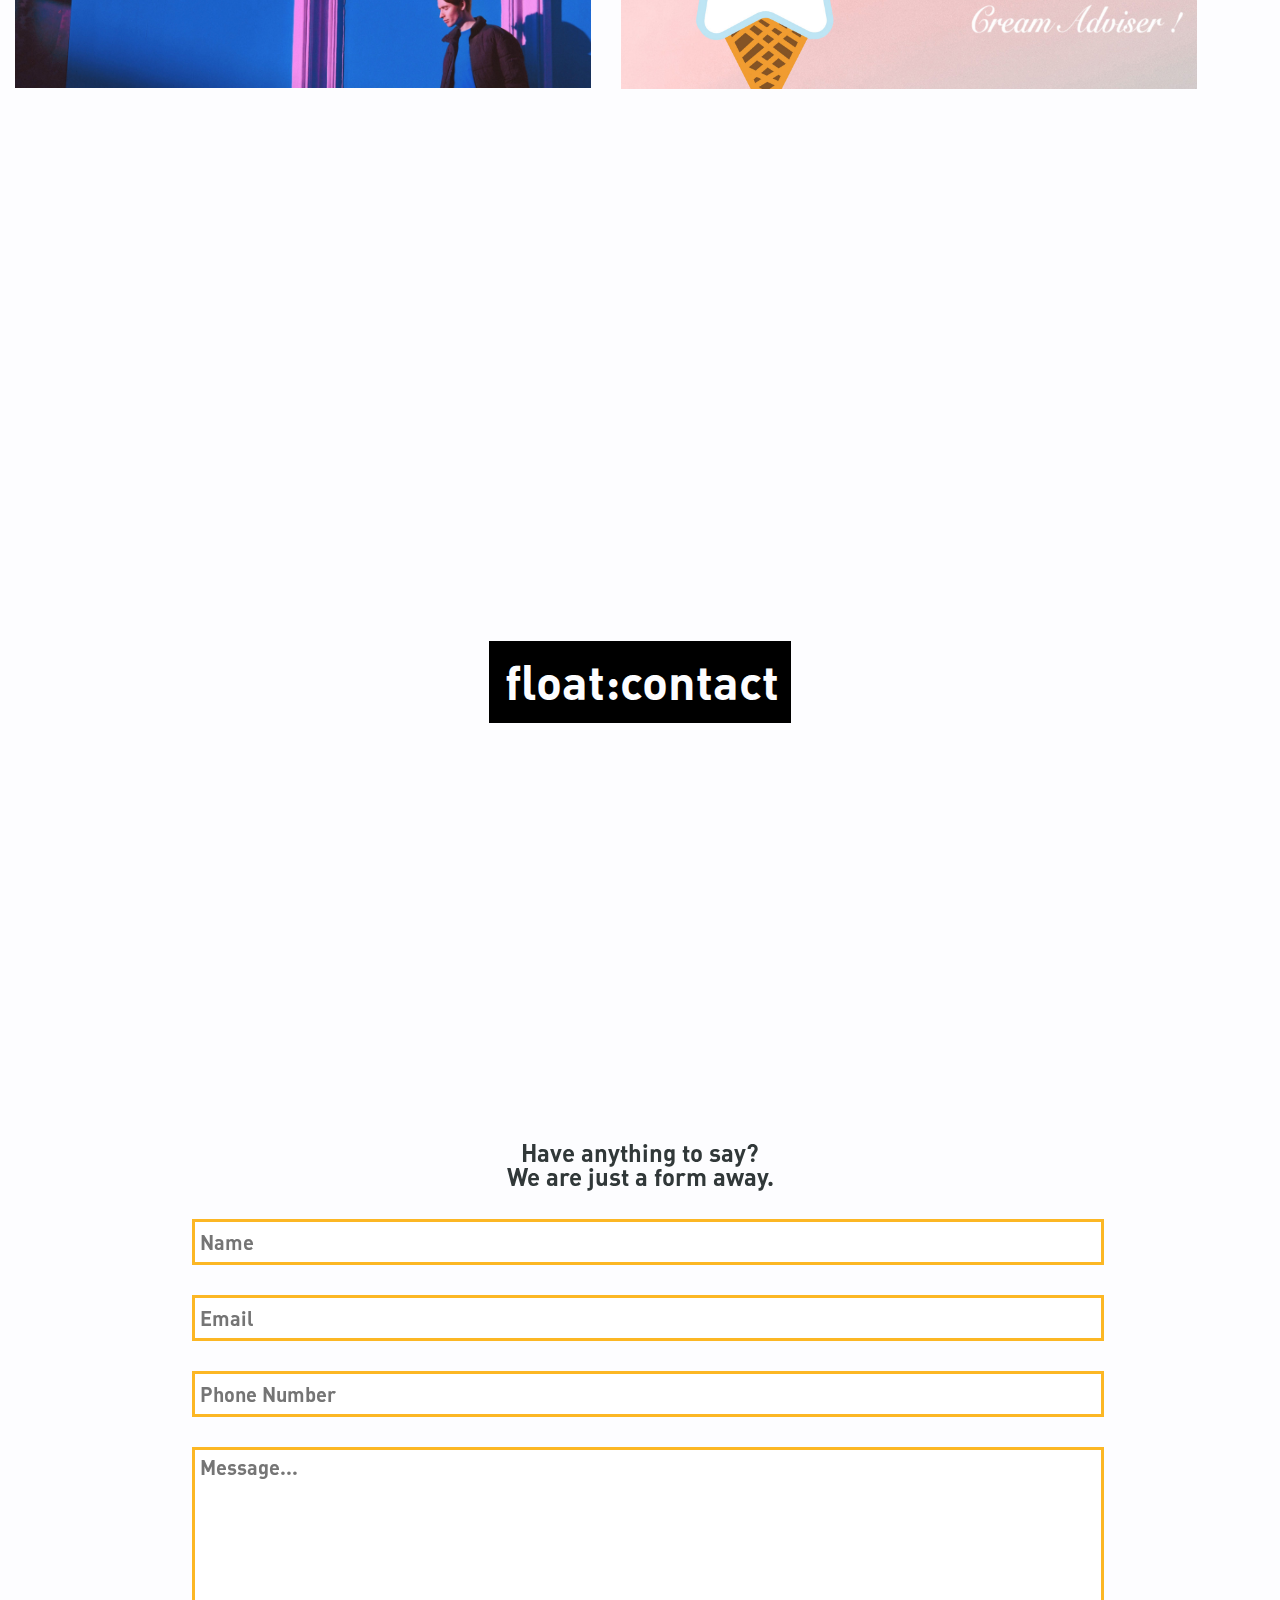
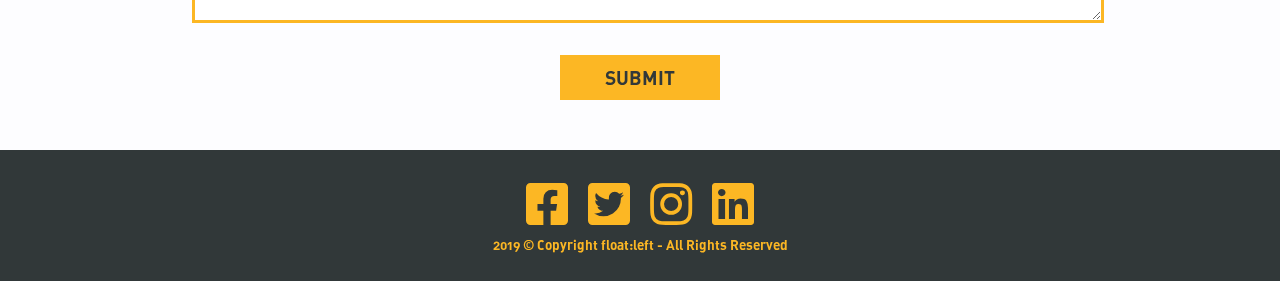
==== commit d08e33e7: "put some thumbnail hovers, the button changed" ====
--- a/index.html
+++ b/index.html
@@ -86,10 +86,23 @@
             <h2>Every creation is a new adventure. Want long-lasting impression, cool interactions, and fancy functionality? We’ve got you covered. Float: clients only deserve the best.<br><br>“Your idea + float:left = amazing”</h2>
 
             <section class="cont">
-                <img src="images/thumbnail1.jpg">
-                <img src="images/thumbnail2.jpg">
-                <img src="images/thumbnail3.jpg">
-                <img src="images/thumbnail4.jpg">
+                <div class="wrapper">
+                <img src="images/thumbnail1.jpg" alt="example1">
+                 <div class="img-hover"><h2>website link:</h2><p>put some text here</p></div></div> 
+                 <!------the first wrapper ends------->
+                <div class="wrapper">
+                <img src="images/thumbnail2.jpg" alt="example2">
+                <div class="img-hover"><h2>website link:</h2><p>put some text here</p></div></div></section>
+                <!-----the second wrapper ends--------->
+                <!---put another sections for the flex box-->
+                <section class="cont">
+                <div class="wrapper">
+                <img src="images/thumbnail3.jpg" alt="example3">
+                <div class="img-hover"><h2>website link:</h2><p>put some text here</p></div></div> 
+                 <!-----the third wrapper ends--------->
+                <div class="wrapper">
+                <img src="images/thumbnail4.jpg" alt="example4">
+                <div class="img-hover"><h2>website link:</h2><p>put some text here</p></div></div> 
             </section>
         </article>
         <!-------------Contact Starts------------->
--- a/css/main.css
+++ b/css/main.css
@@ -1,620 +1,2 @@
-header {
-  width: 100%;
-  height: 10vh;
-  background-color: #fdfdff;
-  display: flex;
-  position: fixed;
-  z-index: 3; }
-  header #logo {
-    width: 40%;
-    margin: auto;
-    margin-left: 20px;
-    transition: .3s; }
-    header #logo:hover {
-      cursor: pointer;
-      transform: scale(1.03); }
-    header #logo img {
-      width: 40%;
-      min-width: 160px; }
-
-#mainNav {
-  width: 40%;
-  margin: 0 auto; }
-  #mainNav ul {
-    list-style-type: none;
-    display: flex;
-    flex-direction: row;
-    justify-content: flex-end; }
-    #mainNav ul li {
-      transition: .3s; }
-      #mainNav ul li:hover {
-        transform: scale(1.05); }
-      #mainNav ul li a {
-        color: #313839;
-        font-size: 1.5em;
-        text-decoration: none;
-        padding-left: 60px;
-        text-transform: uppercase;
-        line-height: 10vh;
-        cursor: pointer; }
-        #mainNav ul li a.onPage {
-          transition: .25s ease-in-out;
-          color: #fcb724; }
-
-@media only screen and (min-width: 576px) and (max-width: 768px) {
-  #logo img {
-    width: 60%; } }
-@media only screen and (min-width: 769px) {
-  #burger {
-    display: none; } }
-@media only screen and (max-width: 768px) {
-  #mobileNavFiller {
-    display: none; }
-    #mobileNavFiller.fill-it {
-      display: flex;
-      flex-direction: column;
-      margin-top: 60px;
-      height: 28px;
-      width: 100%;
-      background-color: rgba(255, 255, 255, 0.86);
-      position: fixed; }
-
-  #mainNav {
-    display: none; }
-    #mainNav.slideToggle {
-      display: flex;
-      flex-direction: column;
-      margin-top: 88px;
-      width: 100%;
-      background-color: rgba(255, 255, 255, 0.86);
-      position: fixed; }
-      #mainNav.slideToggle ul {
-        display: flex;
-        flex-direction: column; }
-        #mainNav.slideToggle ul li a {
-          display: block;
-          padding: 15px 0;
-          text-align: center;
-          font-weight: normal;
-          text-decoration: none;
-          line-height: normal; }
-          #mainNav.slideToggle ul li a.onPage {
-            color: black; }
-
-  #burger {
-    background: url(../images/burger_menu.svg) center no-repeat;
-    border: none;
-    width: 20%;
-    max-width: 90px;
-    margin-right: 10px;
-    transition: all .2s ease-in-out; }
-    #burger.expanded {
-      -webkit-transform: rotateZ(90deg);
-      -ms-transform: rotateZ(90deg);
-      transform: rotateZ(90deg); } }
-@font-face {
-  font-family: "DIN Alternate";
-  src: url("../css/DIN Alternate Bold.woff"), url("../css/DIN Alternate Bold.woff2"); }
-main {
-  width: 100%;
-  overflow: hidden;
-  background-color: #fdfdff;
-  font-family: 'DIN Alternate';
-  src: url("DIN Alternate Bold.woff") format("woff"), url("DIN Alternate Bold.woff2") format("woff2"); }
-  @media screen and (min-width: 640px) {
-    main {
-      font-family: 'DIN Alternate';
-      src: url("DIN Alternate Bold.woff") format("woff"), url("DIN Alternate Bold.woff2") format("woff2"); } }
-
-.hidden {
-  display: none; }
-
-#mainSlide {
-  width: 100%;
-  height: 100vh;
-  background-image: url(../images/banner1.jpg);
-  background-position: center center;
-  background-size: cover;
-  animation: fade 20s ease-in-out infinite; }
-
-#mainSlide::before {
-  position: absolute;
-  top: 10vh;
-  left: 0;
-  width: 100%;
-  height: 90vh;
-  content: "";
-  display: block;
-  background: rgba(0, 0, 0, 0.4);
-  z-index: 1; }
-
-@keyframes fade {
-  0% {
-    background-image: url(../images/banner1.jpg); }
-  25% {
-    background-image: url(../images/banner2.jpg); }
-  50% {
-    background-image: url(../images/banner3.jpg); }
-  75% {
-    background-image: url(../images/banner4.jpg); } }
-.banner-text {
-  width: 50vw;
-  position: relative;
-  top: 300px;
-  left: 70px;
-  z-index: 2; }
-  .banner-text h2 {
-    text-align: left;
-    color: #fdfdff;
-    font-size: 4em;
-    letter-spacing: 3.5px;
-    line-height: 1.25em; }
-    .banner-text h2 span {
-      color: #fcb724; }
-  .banner-text .banner-bt {
-    width: 385px;
-    height: 50px;
-    background-color: #fcb724;
-    border-radius: 15px;
-    color: #313839;
-    font-size: 1.5em;
-    margin-top: 30px;
-    border: none;
-    font-family: 'DIN Alternate';
-    transition: .3s; }
-    .banner-text .banner-bt:hover {
-      cursor: pointer;
-      transform: scale(1.05); }
-
-#team {
-  width: 100%;
-  height: 100vh;
-  background-image: url(../images/team.jpg);
-  background-position: center center;
-  background-size: cover;
-  background-attachment: fixed;
-  position: relative; }
-  #team h2 {
-    text-align: center;
-    width: 20%;
-    min-width: 220px;
-    height: 50px;
-    position: absolute;
-    top: 50%;
-    left: 0;
-    right: 0;
-    background-color: #000;
-    color: #fff;
-    padding: 15px;
-    margin: 0 auto;
-    font-size: 3em;
-    mix-blend-mode: multiply; }
-
-#mission {
-  background-color: #f7f7f7;
-  width: 100%;
-  height: 100%;
-  padding: 50px 0; }
-  #mission .mission-h2 {
-    text-align: center;
-    font-size: 2em;
-    padding-bottom: 50px; }
-  #mission video {
-    display: block;
-    width: 70%;
-    margin: 0 auto;
-    height: auto; }
-
-#team-info {
-  width: 100%;
-  height: 100vh;
-  display: flex;
-  flex-direction: row; }
-  #team-info .flip {
-    animation: cardFlip .75s forwards; }
-    #team-info .flip .hidden {
-      display: none; }
-    #team-info .flip .bios {
-      display: flex;
-      flex-direction: column;
-      width: 100%;
-      height: 100%;
-      justify-content: center;
-      background: rgba(0, 0, 0, 0.75);
-      transform: rotateY(180deg); }
-      #team-info .flip .bios h2 {
-        text-align: left;
-        color: white;
-        padding: 5px;
-        margin: 0;
-        font-size: 2.1rem; }
-      #team-info .flip .bios h3 {
-        text-align: left;
-        color: #fcb724;
-        padding: 5px;
-        margin: 0;
-        font-size: 1.5rem; }
-      #team-info .flip .bios p {
-        text-align: left;
-        color: white;
-        padding: 5px;
-        margin: 0;
-        font-size: 1.2rem; }
-  #team-info div {
-    width: 25%;
-    background-size: cover;
-    background-repeat: no-repeat;
-    background-position: center center;
-    background-position-x: -120px; }
-  #team-info #Dil {
-    background-image: url(../images/team_daffodil.jpg); }
-  #team-info #Yoon {
-    background-image: url(../images/team_soyoon.jpg); }
-  #team-info #Sujin {
-    background-image: url(../images/team_sujin.jpg); }
-  #team-info #Jeff {
-    background-image: url(../images/team_jeff.jpg); }
-
-@keyframes cardFlip {
-  from {
-    transform: rotateY(0deg); }
-  to {
-    transform: rotateY(180deg); } }
-#team-work {
-  width: 100%;
-  height: 100vh;
-  background-image: url(../images/work.jpg);
-  background-position: center center;
-  background-size: cover;
-  background-attachment: fixed;
-  position: relative; }
-  #team-work h2 {
-    text-align: center;
-    width: 20%;
-    min-width: 220px;
-    height: 50px;
-    position: absolute;
-    top: 50%;
-    left: 0;
-    right: 0;
-    background-color: #000;
-    color: #fff;
-    padding: 16px;
-    margin: 0 auto;
-    font-size: 3em;
-    mix-blend-mode: multiply; }
-
-#exWork {
-  width: 100%;
-  background-color: #fdfdff;
-  padding: 50px 0; }
-  #exWork h2 {
-    width: 80%;
-    margin: 0 auto;
-    text-align: center;
-    font-size: 1.5em;
-    color: #313839; }
-  #exWork .cont {
-    width: 100%;
-    padding: 0 0 50px;
-    display: flex;
-    flex-flow: row wrap;
-    justify-content: center; }
-    #exWork .cont img {
-      width: 40%;
-      margin: 50px 25px 0;
-      filter: drop-shadow(0 5px 5px black);
-      transition: .3s; }
-      #exWork .cont img:hover {
-        transform: scale(1.04);
-        filter: drop-shadow(0 10px 10px black); }
-
-#contact-img {
-  width: 100%;
-  height: 100vh;
-  background-image: url(../images/contact.jpg);
-  background-position: center center;
-  background-size: cover;
-  background-attachment: fixed;
-  position: relative; }
-  #contact-img h2 {
-    text-align: center;
-    width: 20%;
-    min-width: 270px;
-    height: 50px;
-    position: absolute;
-    top: 50%;
-    left: 0;
-    right: 0;
-    background-color: #000;
-    color: #fff;
-    padding: 16px;
-    margin: 0 auto;
-    font-size: 3em;
-    mix-blend-mode: multiply; }
-
-#contact-form h2 {
-  color: #313839;
-  text-align: center;
-  font-size: 1.5em;
-  padding-top: 50px; }
-
-#form {
-  width: 70%;
-  margin: 0 auto;
-  text-align: center;
-  border-radius: 2px; }
-
-input {
-  width: 100%;
-  height: 30px;
-  margin-top: 30px;
-  padding: 5px;
-  border: solid #fcb724 3px;
-  font-family: 'DIN Alternate';
-  font-size: 1.25em; }
-
-textarea {
-  width: 100%;
-  height: 160px;
-  margin-top: 30px;
-  padding: 5px;
-  border: solid #fcb724 3px;
-  font-family: 'DIN Alternate';
-  font-size: 1.25em; }
-
-.submit-btn {
-  width: 160px;
-  height: 45px;
-  background-color: #fcb724;
-  color: #313839;
-  font-size: 1.2em;
-  font-family: 'DIN Alternate';
-  border: none;
-  margin-top: 30px;
-  transition: .3s; }
-  .submit-btn:hover {
-    transform: scale(1.01);
-    box-shadow: 0px 3px 5px rgba(0, 0, 0, 0.3); }
-
-#mainFooter {
-  width: 100%;
-  margin-top: 50px;
-  background-color: #313839; }
-  #mainFooter ul {
-    list-style-type: none;
-    display: flex;
-    flex-direction: row;
-    justify-content: center;
-    padding: 30px 0 0; }
-    #mainFooter ul li {
-      margin: 0 10px;
-      text-align: center;
-      transition: .3s; }
-      #mainFooter ul li:hover {
-        transform: scale(1.04); }
-      #mainFooter ul li i {
-        color: #fcb724;
-        font-size: 3em; }
-  #mainFooter p {
-    width: 100%;
-    text-align: center;
-    color: #fcb724;
-    font-size: 0.85em;
-    padding: 10px 0 30px; }
-
-@media only screen and (min-width: 576px) and (max-width: 768px) {
-  #mainFooter ul {
-    padding: 20px 0 0; }
-    #mainFooter ul li i {
-      font-size: 2em; }
-  #mainFooter p {
-    font-size: 0.65em;
-    padding: 10px 0 20px; } }
-@media only screen and (max-width: 575px) {
-  #mainFooter ul {
-    padding: 15px 0 0; }
-    #mainFooter ul li i {
-      font-size: 1.75em; }
-  #mainFooter p {
-    font-size: 0.5em;
-    padding: 10px 0 15px; } }
-@media only screen and (min-width: 576px) and (max-width: 768px) {
-  #mainSlide {
-    background-position: center right; }
-
-  .banner-text {
-    width: 100%;
-    position: relative;
-    top: 420px;
-    left: 0;
-    text-align: center; }
-    .banner-text h2 {
-      text-align: center; }
-
-  #team h2 {
-    font-size: 2.85em;
-    width: 40%;
-    min-width: none;
-    height: 50px; }
-
-  #mission {
-    height: 100%;
-    padding: 50px 0; }
-    #mission .mission-h2 {
-      text-align: center;
-      font-size: 2em;
-      padding: 0 0 50px; }
-    #mission video {
-      display: block;
-      width: 80%;
-      margin: 0 auto;
-      height: auto; }
-
-  #team-info {
-    width: 100%;
-    height: 50vh;
-    display: flex;
-    flex-direction: row;
-    text-align: center; }
-    #team-info div {
-      background-position-x: -50px; }
-
-  #team-work h2 {
-    font-size: 2.85em;
-    width: 40%;
-    min-width: none;
-    height: 50px; }
-
-  #exWork {
-    width: 100%;
-    background-color: #fdfdff; }
-    #exWork h2 {
-      text-align: center;
-      font-size: 1.25em;
-      padding-top: 50px;
-      color: #313839; }
-    #exWork .cont {
-      width: 100%;
-      padding: 0 0 50px;
-      display: flex;
-      flex-flow: row wrap;
-      justify-content: center; }
-      #exWork .cont img {
-        width: 40%;
-        margin: 50px 25px 0;
-        filter: drop-shadow(0 5px 5px black); }
-
-  #contact-img h2 {
-    font-size: 2.85em;
-    width: 40%;
-    min-width: none;
-    height: 50px; }
-
-  #contact-form h2 {
-    color: #313839;
-    text-align: center;
-    font-size: 1.5em;
-    letter-spacing: 3px;
-    padding-top: 50px; }
-
-  #form {
-    width: 80%; }
-    #form input {
-      height: 25px;
-      font-size: 1.25em; }
-    #form textarea {
-      height: 125px;
-      font-size: 1.25em; } }
-@media only screen and (max-width: 575px) {
-  #mainSlide {
-    background-position: center right; }
-
-  .banner-text {
-    width: 100%;
-    position: relative;
-    top: 220px;
-    left: 0;
-    text-align: center; }
-    .banner-text h2 {
-      text-align: center;
-      font-size: 1.75em; }
-    .banner-text .banner-bt {
-      width: 70%;
-      height: 35px;
-      background-color: #fcb724;
-      border-radius: 15px;
-      color: #313839;
-      font-size: 1em;
-      margin-top: 15px;
-      border: none;
-      font-family: 'DIN Alternate'; }
-
-  #team h2 {
-    font-size: 2em;
-    width: 40%;
-    min-width: none;
-    height: 35px; }
-
-  #mission {
-    height: 100%; }
-    #mission .mission-h2 {
-      text-align: center;
-      font-size: 1em;
-      padding: 30px 0; }
-    #mission video {
-      display: block;
-      width: 100%;
-      margin: 0 auto;
-      height: auto; }
-
-  #team-info {
-    width: 100%;
-    height: 100%;
-    display: flex;
-    flex-direction: row;
-    flex-wrap: wrap; }
-    #team-info div {
-      width: 100%;
-      height: 300px;
-      overflow: hidden;
-      background-position-x: 0; }
-
-  #team-work h2 {
-    font-size: 2em;
-    width: 40%;
-    min-width: none;
-    height: 35px; }
-
-  #exWork {
-    width: 100%;
-    background-color: #fdfdff; }
-    #exWork h2 {
-      text-align: center;
-      font-size: 1.25em;
-      padding-top: 50px;
-      color: #313839; }
-    #exWork .cont {
-      width: 100%;
-      padding: 0 0 50px;
-      display: flex;
-      flex-direction: row;
-      flex-wrap: wrap; }
-      #exWork .cont img {
-        width: 80%;
-        margin: 50px auto 0;
-        filter: drop-shadow(0 5px 5px black); }
-
-  #contact-img h2 {
-    font-size: 2em;
-    width: 40%;
-    min-width: none;
-    height: 35px; }
-
-  #contact-form h2 {
-    font-size: 1em;
-    padding-top: 50px; }
-
-  #form {
-    width: 80%;
-    margin: 0 auto;
-    text-align: center; }
-    #form input {
-      height: 15px;
-      font-size: 0.75em;
-      margin-top: 15px;
-      border: solid #fcb724 1px;
-      padding: 2px; }
-    #form textarea {
-      height: 75px;
-      font-size: 0.75em;
-      margin-top: 15px;
-      border: solid #fcb724 1px;
-      padding: 2px; }
-    #form .submit-btn {
-      width: 90px;
-      height: 25px;
-      font-size: 0.75em;
-      margin-top: 15px; } }
-
+header{width:100%;height:10vh;background-color:#fdfdff;display:flex;position:fixed;z-index:3}header #logo{width:40%;margin:auto;margin-left:20px;transition:.3s}header #logo:hover{cursor:pointer;transform:scale(1.03)}header #logo img{width:40%;min-width:160px}#mainNav{width:40%;margin:0 auto}#mainNav ul{list-style-type:none;display:flex;flex-direction:row;justify-content:flex-end}#mainNav ul li{transition:.3s}#mainNav ul li:hover{transform:scale(1.05)}#mainNav ul li a{color:#313839;font-size:1.5em;text-decoration:none;padding-left:60px;text-transform:uppercase;line-height:10vh;cursor:pointer}#mainNav ul li a.onPage{transition:.25s ease-in-out;color:#fcb724}@media only screen and (min-width: 576px) and (max-width: 768px){#logo img{width:60%}}@media only screen and (min-width: 769px){#burger{display:none}}@media only screen and (max-width: 768px){#mobileNavFiller{display:none}#mobileNavFiller.fill-it{display:flex;flex-direction:column;margin-top:60px;height:28px;width:100%;background-color:rgba(255,255,255,0.86);position:fixed}#mainNav{display:none}#mainNav.slideToggle{display:flex;flex-direction:column;margin-top:88px;width:100%;background-color:rgba(255,255,255,0.86);position:fixed}#mainNav.slideToggle ul{display:flex;flex-direction:column}#mainNav.slideToggle ul li a{display:block;padding:15px 0;text-align:center;font-weight:normal;text-decoration:none;line-height:normal}#mainNav.slideToggle ul li a.onPage{color:black}#burger{background:url(../images/burger_menu.svg) center no-repeat;border:none;width:20%;max-width:90px;margin-right:10px;transition:all .2s ease-in-out}#burger.expanded{-webkit-transform:rotateZ(90deg);-ms-transform:rotateZ(90deg);transform:rotateZ(90deg)}}@font-face{font-family:"DIN Alternate";src:url("../css/DIN Alternate Bold.woff"),url("../css/DIN Alternate Bold.woff2")}main{width:100%;overflow:hidden;background-color:#fdfdff;font-family:'DIN Alternate';src:url("DIN Alternate Bold.woff") format("woff"),url("DIN Alternate Bold.woff2") format("woff2")}@media screen and (min-width: 640px){main{font-family:'DIN Alternate';src:url("DIN Alternate Bold.woff") format("woff"),url("DIN Alternate Bold.woff2") format("woff2")}}.hidden{display:none}#mainSlide{width:100%;height:100vh;background-image:url(../images/banner1.jpg);background-position:center center;background-size:cover;animation:fade 20s ease-in-out infinite}#mainSlide::before{position:absolute;top:10vh;left:0;width:100%;height:90vh;content:"";display:block;background:rgba(0,0,0,0.4);z-index:1}@keyframes fade{0%{background-image:url(../images/banner1.jpg)}25%{background-image:url(../images/banner2.jpg)}50%{background-image:url(../images/banner3.jpg)}75%{background-image:url(../images/banner4.jpg)}}.banner-text{width:50vw;position:relative;top:300px;left:70px;z-index:2}.banner-text h2{text-align:left;color:#fdfdff;font-size:4em;letter-spacing:3.5px;line-height:1.25em}.banner-text h2 span{color:#fcb724}.banner-text .banner-bt{width:385px;height:50px;background-color:#fcb724;border-radius:15px;color:#313839;font-size:1.5em;margin-top:30px;border:none;font-family:'DIN Alternate';transition:.3s}.banner-text .banner-bt:hover{cursor:pointer;background-color:#f0ab18;transform:scale(1.05)}#team{width:100%;height:100vh;background-image:url(../images/team.jpg);background-position:center center;background-size:cover;background-attachment:fixed;position:relative}#team h2{text-align:center;width:20%;min-width:220px;height:50px;position:absolute;top:50%;left:0;right:0;background-color:#000;color:#fff;padding:15px;margin:0 auto;font-size:3em;mix-blend-mode:multiply}#mission{background-color:#f7f7f7;width:100%;height:100%;padding:50px 0}#mission .mission-h2{text-align:center;font-size:2em;padding-bottom:50px}#mission video{display:block;width:70%;margin:0 auto;height:auto}#team-info{width:100%;height:100vh;display:flex;flex-direction:row}#team-info .flip{animation:cardFlip .75s forwards}#team-info .flip .hidden{display:none}#team-info .flip .bios{display:flex;flex-direction:column;width:100%;height:100%;justify-content:center;background:rgba(0,0,0,0.75);transform:rotateY(180deg)}#team-info .flip .bios h2{text-align:left;color:white;padding:5px;margin:0;font-size:2.1rem}#team-info .flip .bios h3{text-align:left;color:#fcb724;padding:5px;margin:0;font-size:1.5rem}#team-info .flip .bios p{text-align:left;color:white;padding:5px;margin:0;font-size:1.2rem}#team-info div{width:25%;background-size:cover;background-repeat:no-repeat;background-position:center center;background-position-x:-120px}#team-info #Dil{background-image:url(../images/team_daffodil.jpg)}#team-info #Yoon{background-image:url(../images/team_soyoon.jpg)}#team-info #Sujin{background-image:url(../images/team_sujin.jpg)}#team-info #Jeff{background-image:url(../images/team_jeff.jpg)}@keyframes cardFlip{from{transform:rotateY(0deg)}to{transform:rotateY(180deg)}}#team-work{width:100%;height:100vh;background-image:url(../images/work.jpg);background-position:center center;background-size:cover;background-attachment:fixed;position:relative}#team-work h2{text-align:center;width:20%;min-width:220px;height:50px;position:absolute;top:50%;left:0;right:0;background-color:#000;color:#fff;padding:16px;margin:0 auto;font-size:3em;mix-blend-mode:multiply}#exWork{width:100%;background-color:#fdfdff;padding:50px 0}#exWork h2{width:80%;margin:0 auto;text-align:center;font-size:1.5em;color:#313839}#exWork .cont{width:100%;padding:0 0 50px;display:flex;flex-direction:row}#exWork .cont .wrapper{width:45%;cursor:pointer;position:relative;margin:50px 15px 0}#exWork .cont .wrapper .img-hover{width:100%;height:100%;top:0%;background:rgba(0,0,0,0.5);position:absolute;z-index:1;opacity:0;transition:all 300ms ease-in-out;-webkit-transition:all 300ms ease-in-out;-moz-transition:all 300ms ease-in-out;-o-transition:all 300ms ease-in-out;-ms-transition:all 300ms ease-in-out}#exWork .cont .wrapper .img-hover h2{margin-top:25%;color:white}#exWork .cont .wrapper .img-hover h2,#exWork .cont .wrapper .img-hover p{text-align:center;color:white}#exWork .cont .wrapper img{width:100%}#exWork .cont .wrapper:hover .img-hover{opacity:1}#exWork .cont .wrapper:hover .img{opacity:0.5}@media only screen and (min-width: 576px) and (max-width: 768px){#exWork{width:100%;background-color:#fdfdff;padding:50px 0}#exWork h2{width:80%;margin:0 auto;text-align:center;font-size:1.5em;color:#313839}#exWork .cont{width:100%;padding:0 0 50px;display:flex;flex-direction:row}#exWork .cont .wrapper{width:45%;cursor:pointer;position:relative;margin:50px 15px 0}#exWork .cont .wrapper .img-hover{width:100%;height:100%;top:0%;background:rgba(0,0,0,0.5);position:absolute;z-index:1;opacity:0;transition:all 300ms ease-in-out;-webkit-transition:all 300ms ease-in-out;-moz-transition:all 300ms ease-in-out;-o-transition:all 300ms ease-in-out;-ms-transition:all 300ms ease-in-out}#exWork .cont .wrapper .img-hover h2{margin-top:25%;color:white}#exWork .cont .wrapper .img-hover h2,#exWork .cont .wrapper .img-hover p{text-align:center;color:white}#exWork .cont .wrapper img{width:100%}#exWork .cont .wrapper:hover .img-hover{opacity:1}#exWork .cont .wrapper:hover .img{opacity:0.5}}@media only screen and (max-width: 575px){#exWork{width:100%;background-color:#fdfdff;padding:50px 0}#exWork h2{width:80%;margin:0 auto;text-align:center;font-size:1.5em;color:#313839}#exWork .cont{display:flex;flex-direction:column;justify-content:center;margin:0 auto}#exWork .cont .wrapper{width:90%;height:100%;cursor:pointer;position:relative}#exWork .cont .wrapper .img-hover{width:100%;top:0%;background:rgba(0,0,0,0.5);position:absolute;z-index:1;opacity:0;transition:all 300ms ease-in-out;-webkit-transition:all 300ms ease-in-out;-moz-transition:all 300ms ease-in-out;-o-transition:all 300ms ease-in-out;-ms-transition:all 300ms ease-in-out}#exWork .cont .wrapper .img-hover h2{margin-top:25%;color:white}#exWork .cont .wrapper .img-hover h2,#exWork .cont .wrapper .img-hover p{text-align:center;color:white}#exWork .cont .wrapper img{width:100%}#exWork .cont .wrapper:hover .img-hover{opacity:1}#exWork .cont .wrapper:hover .img{opacity:0.5}}#contact-img{width:100%;height:100vh;background-image:url(../images/contact.jpg);background-position:center center;background-size:cover;background-attachment:fixed;position:relative}#contact-img h2{text-align:center;width:20%;min-width:270px;height:50px;position:absolute;top:50%;left:0;right:0;background-color:#000;color:#fff;padding:16px;margin:0 auto;font-size:3em;mix-blend-mode:multiply}#contact-form h2{color:#313839;text-align:center;font-size:1.5em;padding-top:50px}#form{width:70%;margin:0 auto;text-align:center;border-radius:2px}input{width:100%;height:30px;margin-top:30px;padding:5px;border:solid #fcb724 3px;font-family:'DIN Alternate';font-size:1.25em}textarea{width:100%;height:160px;margin-top:30px;padding:5px;border:solid #fcb724 3px;font-family:'DIN Alternate';font-size:1.25em}.submit-btn{width:160px;height:45px;background-color:#fcb724;color:#313839;font-size:1.2em;font-family:'DIN Alternate';border:none;margin-top:30px;transition:.3s}.submit-btn:hover{transform:scale(1.01);background-color:#f0ab18;box-shadow:0px 3px 5px rgba(0,0,0,0.3)}#mainFooter{width:100%;margin-top:50px;background-color:#313839}#mainFooter ul{list-style-type:none;display:flex;flex-direction:row;justify-content:center;padding:30px 0 0}#mainFooter ul li{margin:0 10px;text-align:center;transition:.3s}#mainFooter ul li:hover{transform:scale(1.04)}#mainFooter ul li i{color:#fcb724;font-size:3em}#mainFooter p{width:100%;text-align:center;color:#fcb724;font-size:0.85em;padding:10px 0 30px}@media only screen and (min-width: 576px) and (max-width: 768px){#mainFooter ul{padding:20px 0 0}#mainFooter ul li i{font-size:2em}#mainFooter p{font-size:0.65em;padding:10px 0 20px}}@media only screen and (max-width: 575px){#mainFooter ul{padding:15px 0 0}#mainFooter ul li i{font-size:1.75em}#mainFooter p{font-size:0.5em;padding:10px 0 15px}}@media only screen and (min-width: 576px) and (max-width: 768px){#mainSlide{background-position:center right}.banner-text{width:100%;position:relative;top:420px;left:0;text-align:center}.banner-text h2{text-align:center}#team h2{font-size:2.85em;width:40%;min-width:none;height:50px}#mission{height:100%;padding:50px 0}#mission .mission-h2{text-align:center;font-size:2em;padding:0 0 50px}#mission video{display:block;width:80%;margin:0 auto;height:auto}#team-info{width:100%;height:50vh;display:flex;flex-direction:row;text-align:center}#team-info div{background-position-x:-50px}#team-work h2{font-size:2.85em;width:40%;min-width:none;height:50px}#contact-img h2{font-size:2.85em;width:40%;min-width:none;height:50px}#contact-form h2{color:#313839;text-align:center;font-size:1.5em;letter-spacing:3px;padding-top:50px}#form{width:80%}#form input{height:25px;font-size:1.25em}#form textarea{height:125px;font-size:1.25em}}@media only screen and (max-width: 575px){#mainSlide{background-position:center right}.banner-text{width:100%;position:relative;top:220px;left:0;text-align:center}.banner-text h2{text-align:center;font-size:1.75em}.banner-text .banner-bt{width:70%;height:35px;background-color:#fcb724;border-radius:15px;color:#313839;font-size:1em;margin-top:15px;border:none;font-family:'DIN Alternate'}#team h2{font-size:2em;width:40%;min-width:none;height:35px}#mission{height:100%}#mission .mission-h2{text-align:center;font-size:1em;padding:30px 0}#mission video{display:block;width:100%;margin:0 auto;height:auto}#team-info{width:100%;height:100%;display:flex;flex-direction:row;flex-wrap:wrap}#team-info div{width:100%;height:300px;overflow:hidden;background-position-x:0}#contact-img h2{font-size:2em;width:40%;min-width:none;height:35px}#contact-form h2{font-size:1em;padding-top:50px}#form{width:80%;margin:0 auto;text-align:center}#form input{height:15px;font-size:0.75em;margin-top:15px;border:solid #fcb724 1px;padding:2px}#form textarea{height:75px;font-size:0.75em;margin-top:15px;border:solid #fcb724 1px;padding:2px}#form .submit-btn{width:90px;height:25px;font-size:0.75em;margin-top:15px}}
 /*# sourceMappingURL=main.css.map */
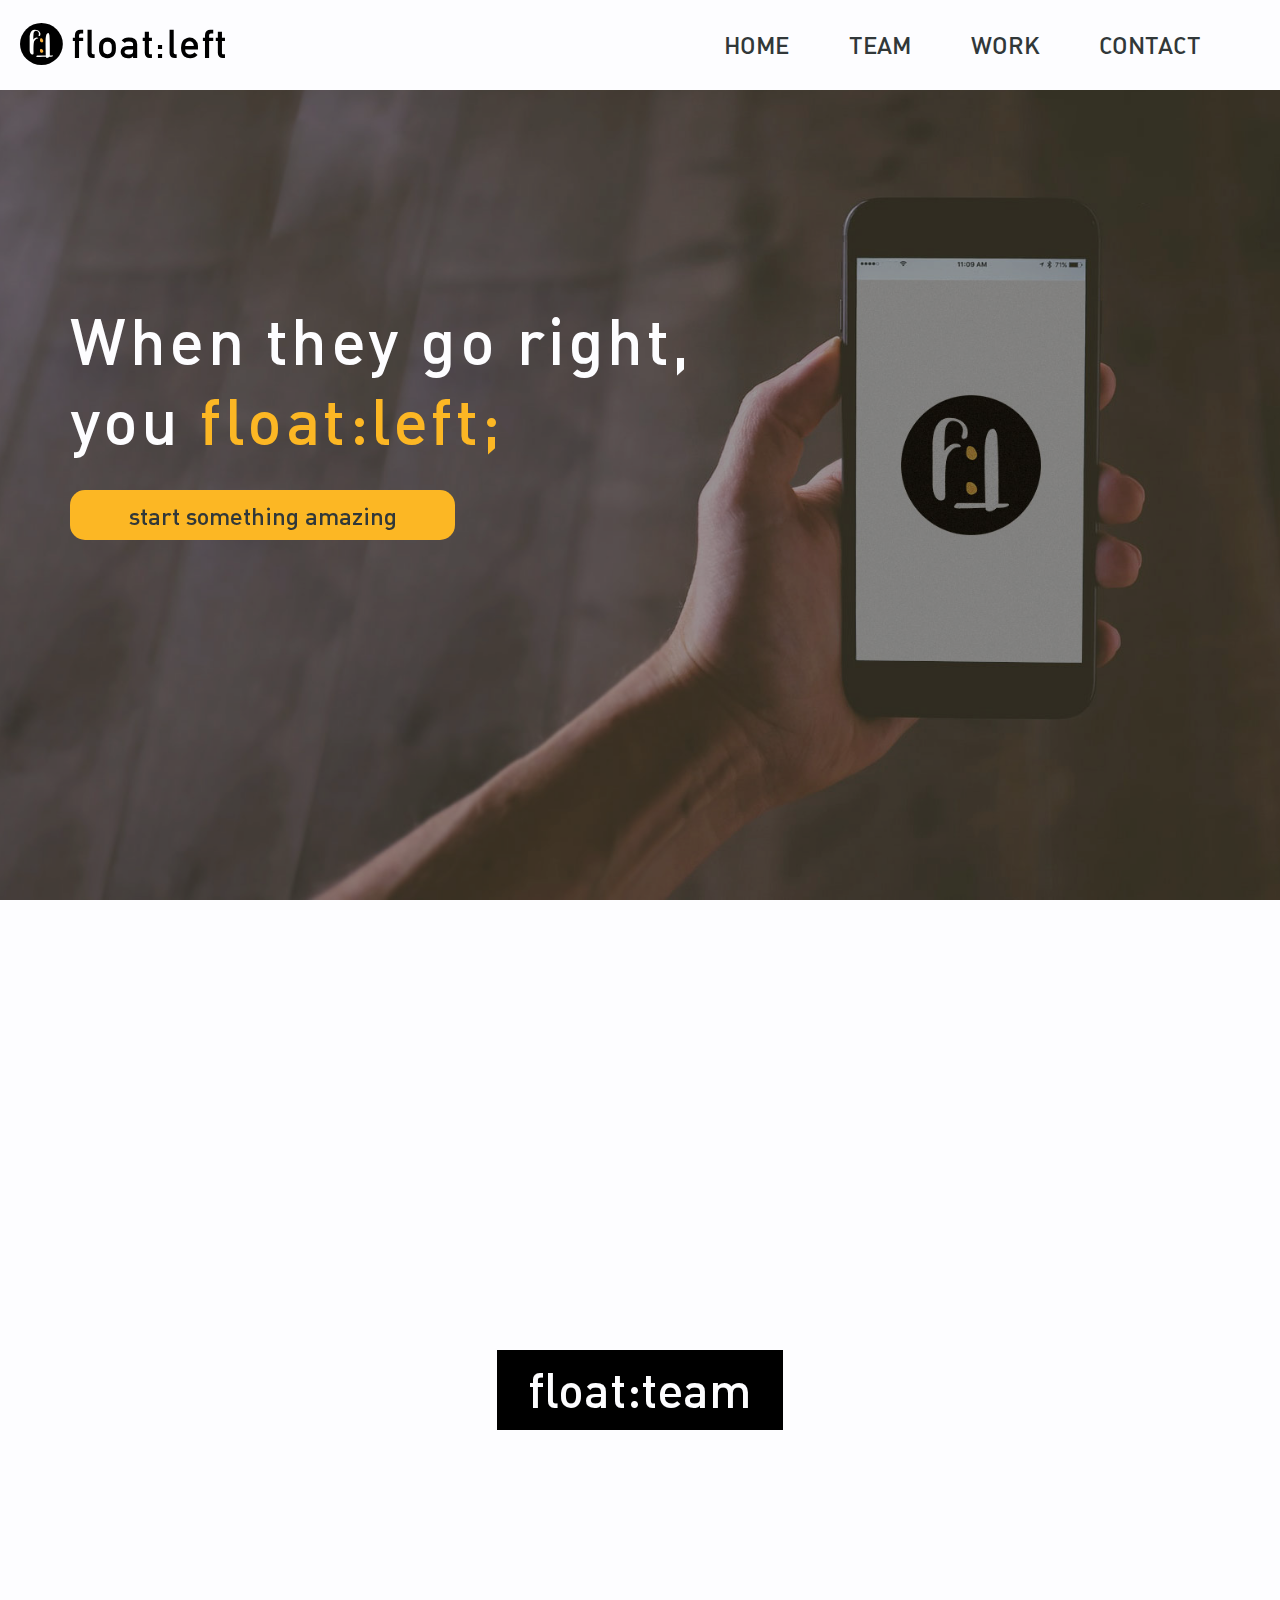
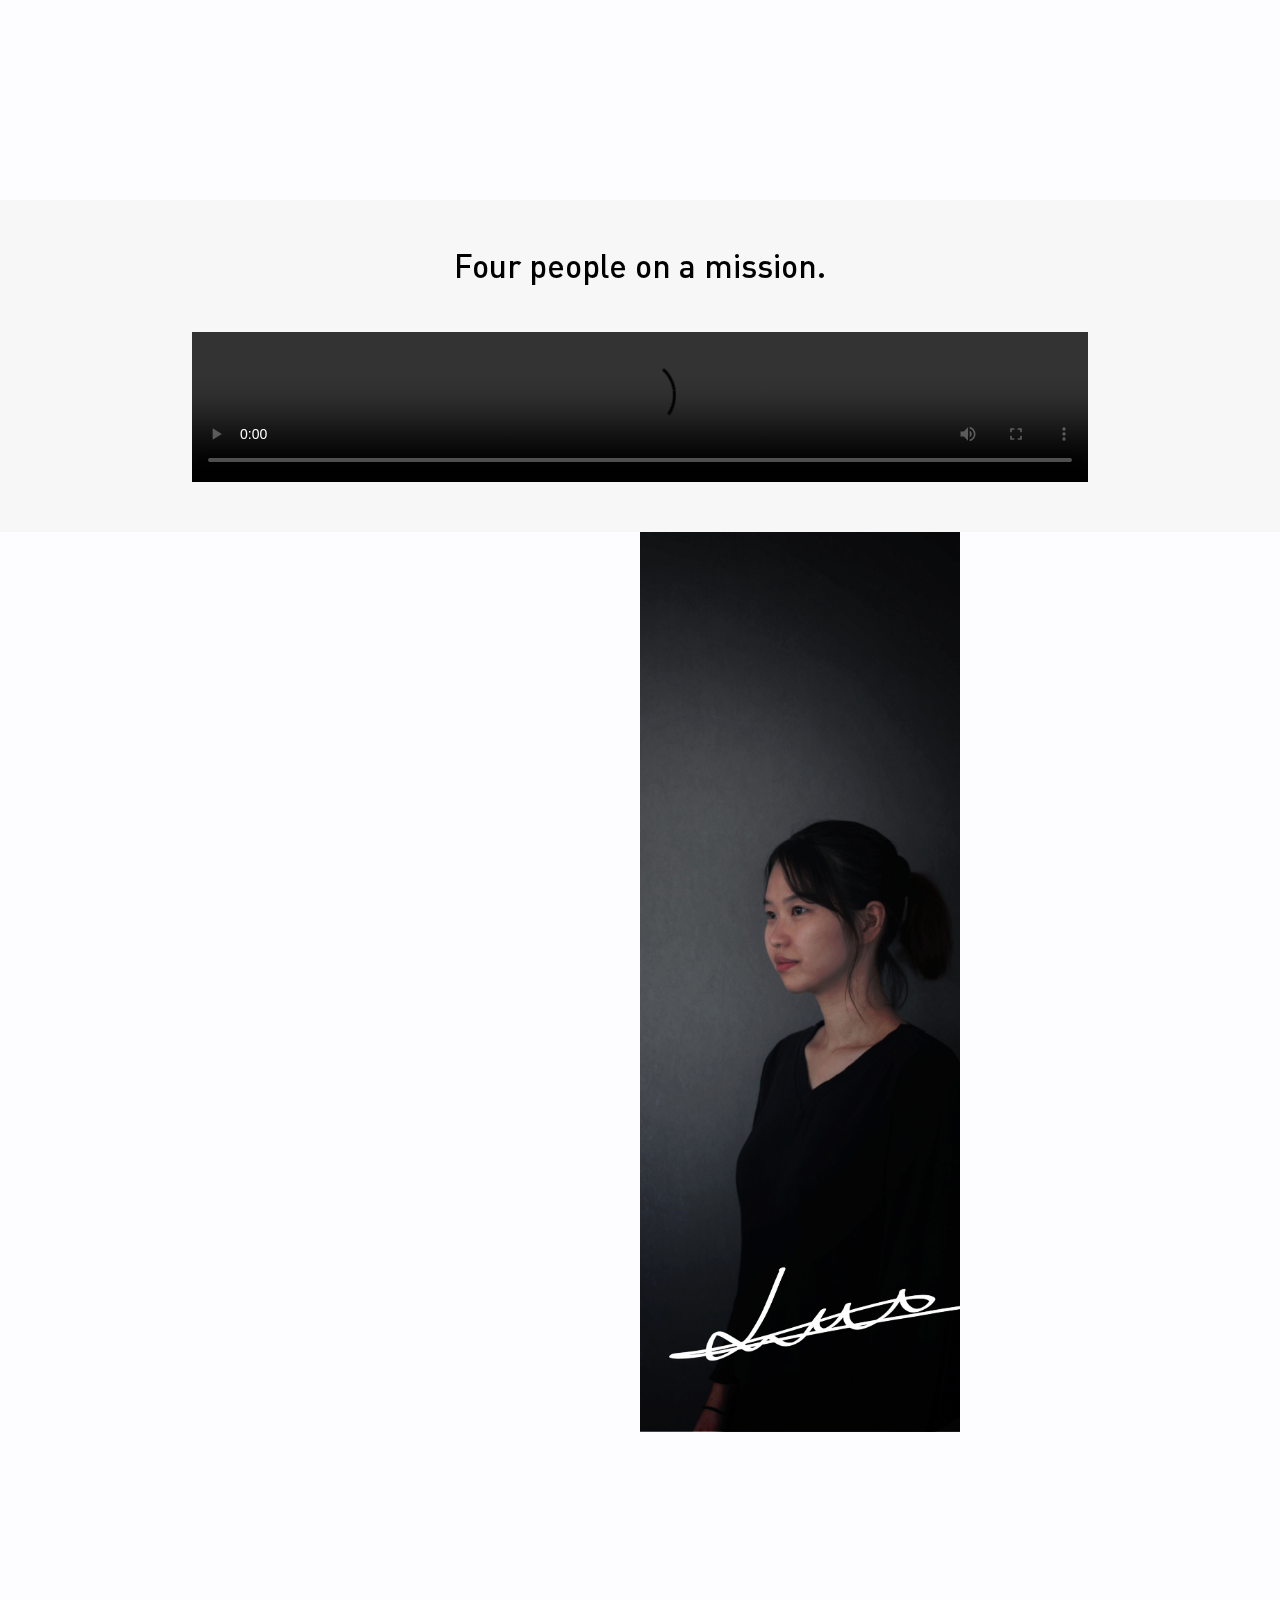
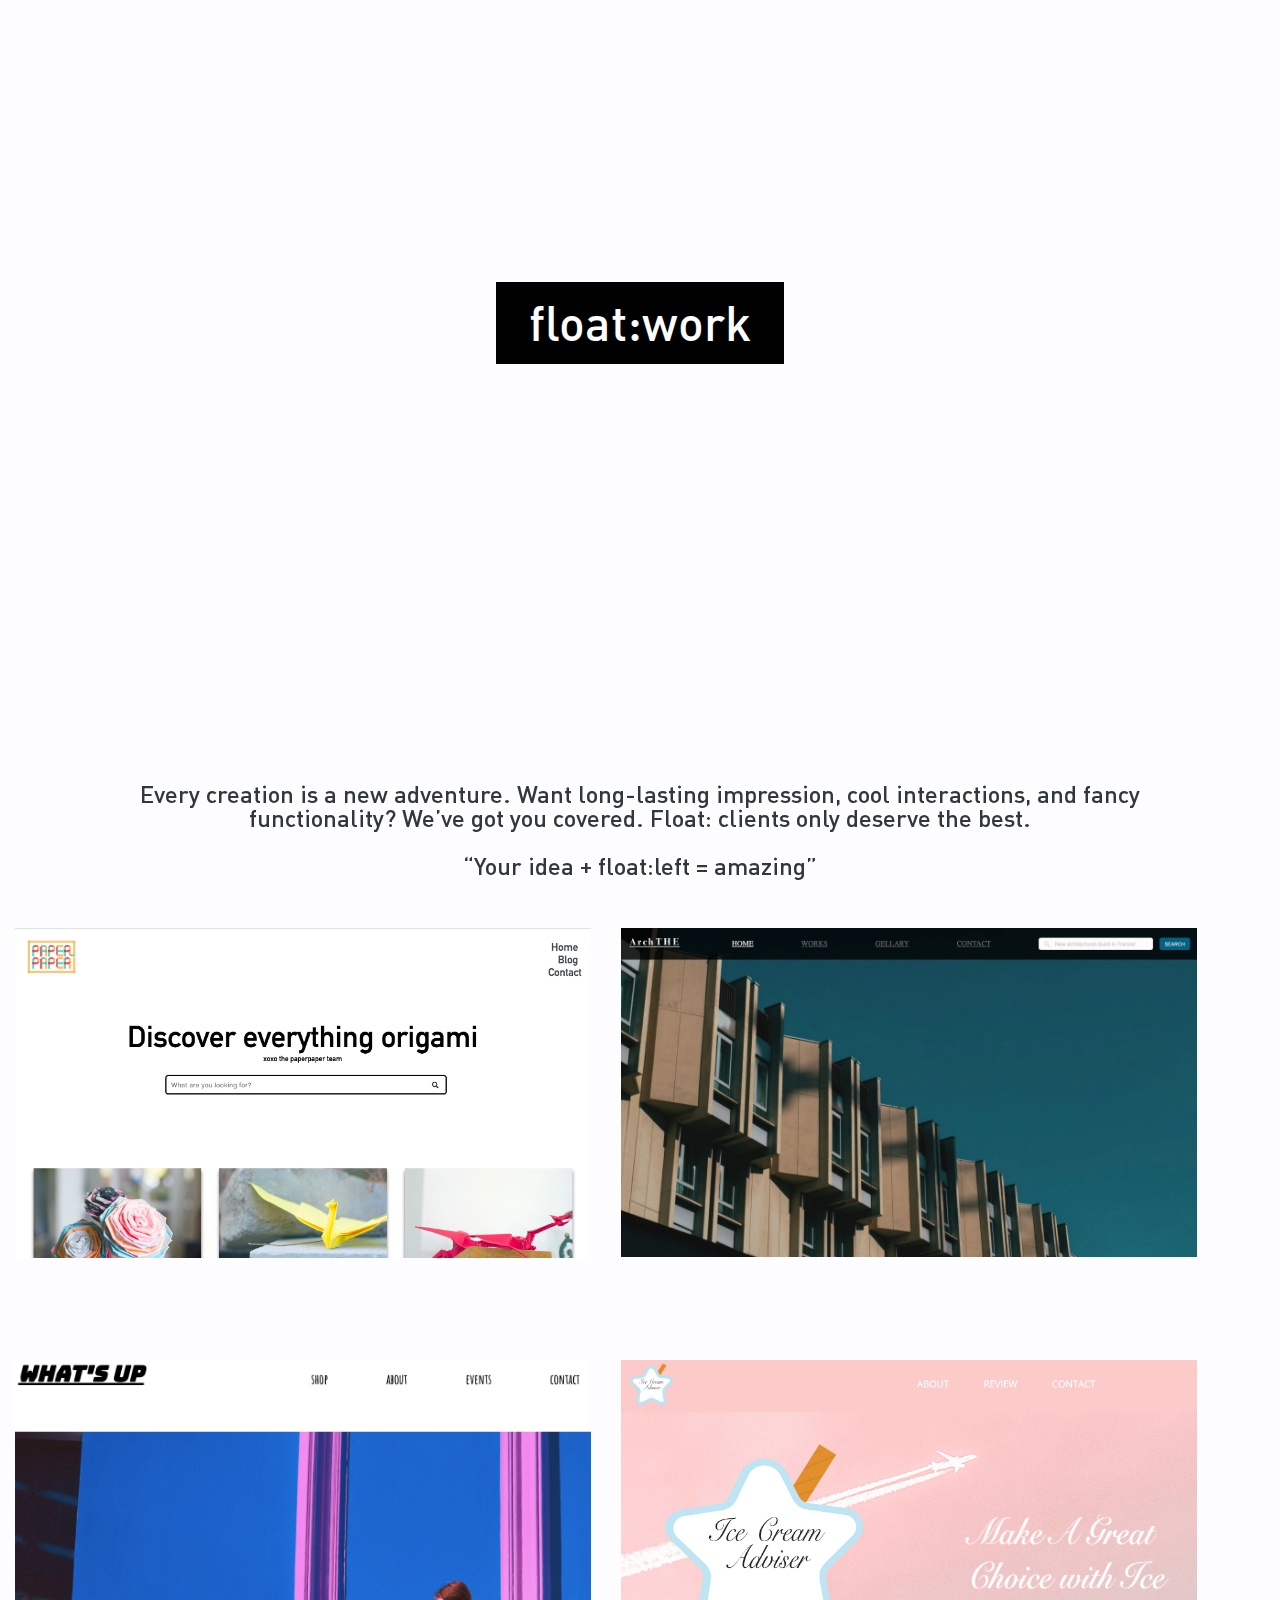
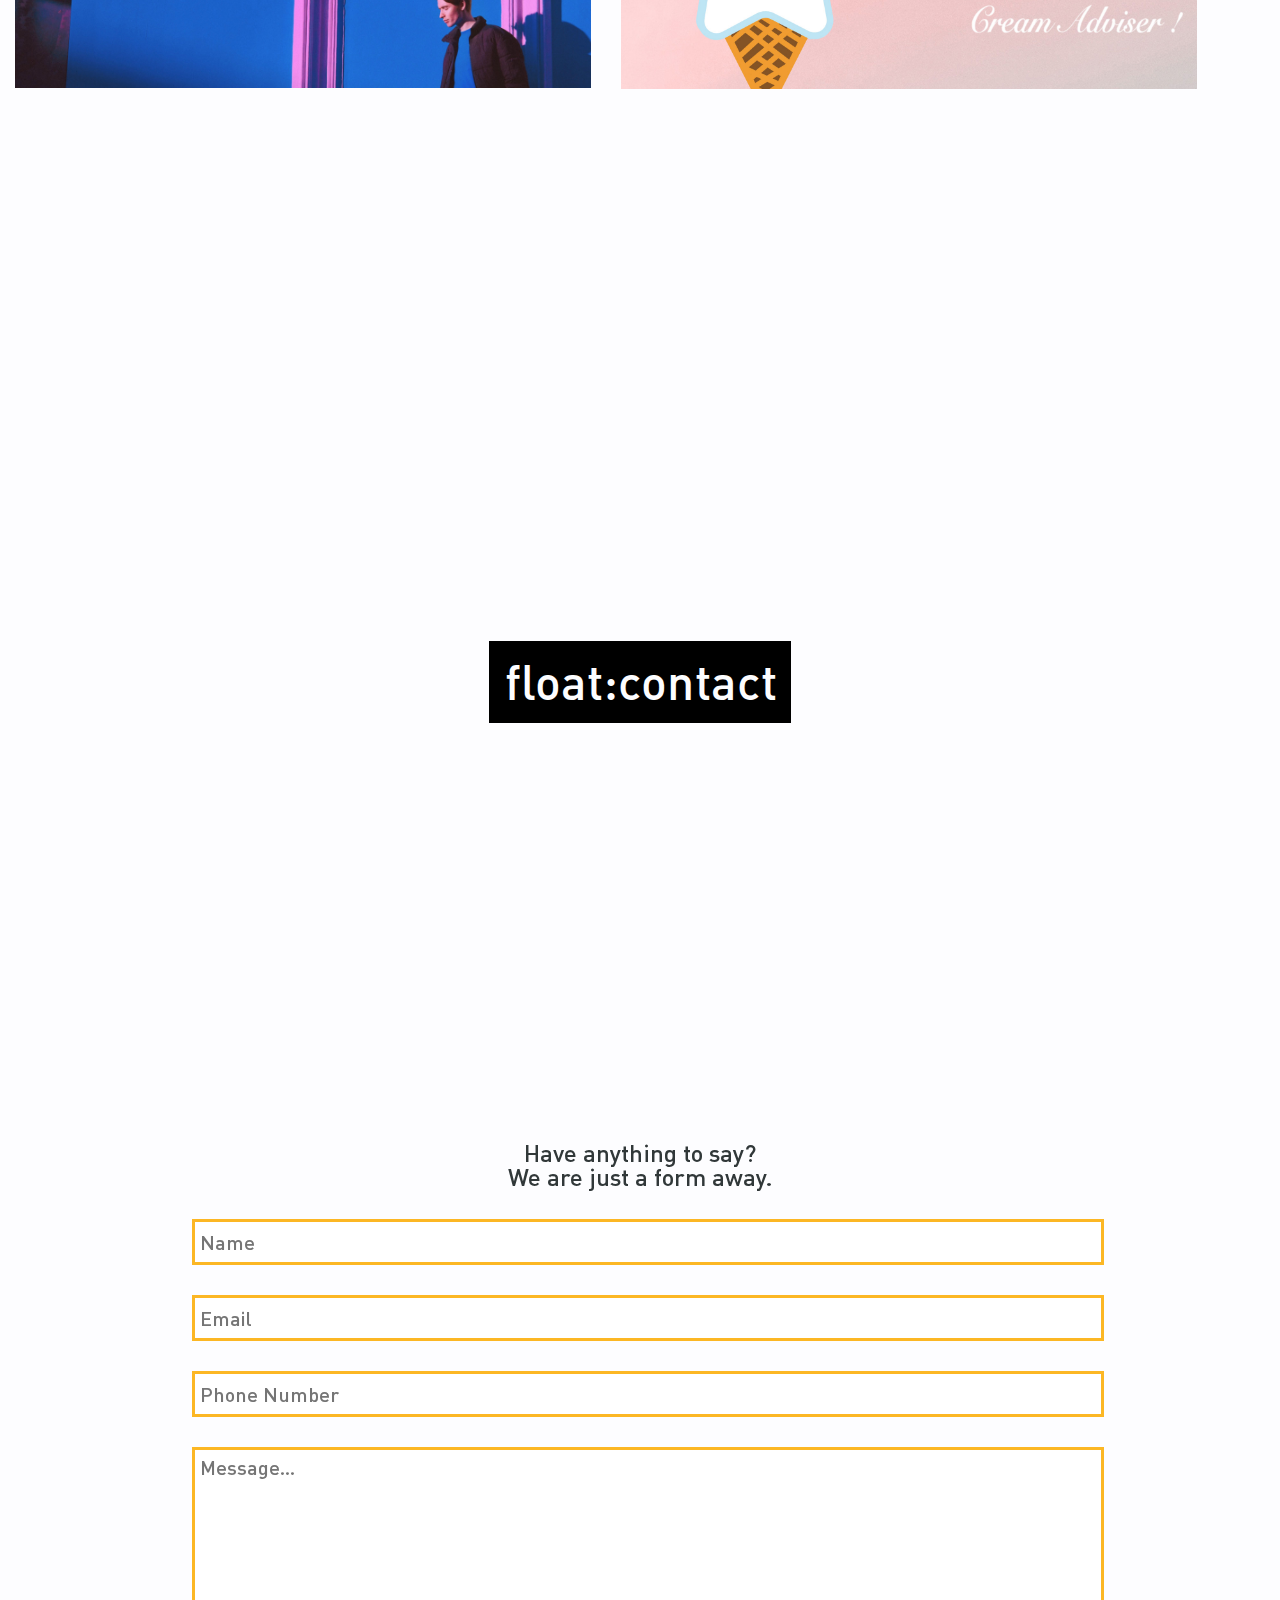
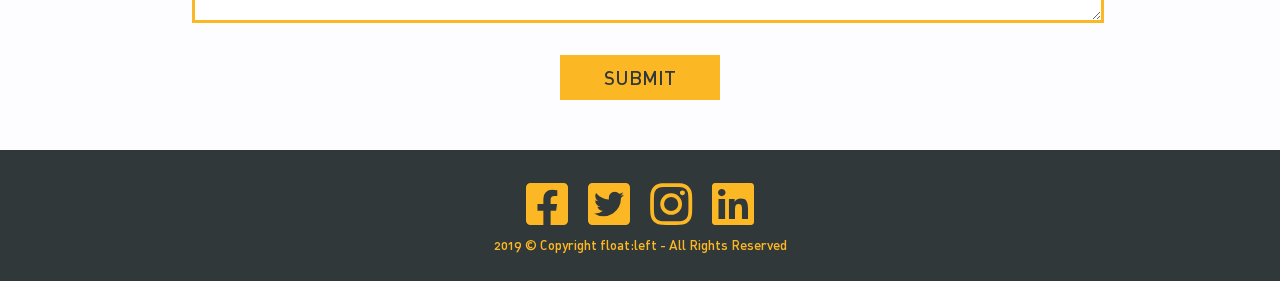
==== commit e759ce5a: "making changes to bio info and changed font from bold to medium" ====
--- a/index.html
+++ b/index.html
@@ -4,7 +4,7 @@
     <meta charset="UTF-8">
     <meta name="viewport" content="width=device-width, initial-scale=1.0">
     <meta http-equiv="X-UA-Compatible" content="ie=edge">
-    <link rel="stylesheet" href="//use.fontawesome.com/releases/v5.0.7/css/all.css">
+    <link rel="stylesheet" href=https://cdnjs.cloudflare.com/ajax/libs/font-awesome/5.10.2/css/all.css>
     <link rel="stylesheet" href="css/reset.css">
     <link rel="stylesheet" href="css/main.css">
     <link rel="icon" type="image/png" href="images/logo.png">
--- a/css/main.css
+++ b/css/main.css
@@ -1,2 +1,2 @@
-header{width:100%;height:10vh;background-color:#fdfdff;display:flex;position:fixed;z-index:3}header #logo{width:40%;margin:auto;margin-left:20px;transition:.3s}header #logo:hover{cursor:pointer;transform:scale(1.03)}header #logo img{width:40%;min-width:160px}#mainNav{width:40%;margin:0 auto}#mainNav ul{list-style-type:none;display:flex;flex-direction:row;justify-content:flex-end}#mainNav ul li{transition:.3s}#mainNav ul li:hover{transform:scale(1.05)}#mainNav ul li a{color:#313839;font-size:1.5em;text-decoration:none;padding-left:60px;text-transform:uppercase;line-height:10vh;cursor:pointer}#mainNav ul li a.onPage{transition:.25s ease-in-out;color:#fcb724}@media only screen and (min-width: 576px) and (max-width: 768px){#logo img{width:60%}}@media only screen and (min-width: 769px){#burger{display:none}}@media only screen and (max-width: 768px){#mobileNavFiller{display:none}#mobileNavFiller.fill-it{display:flex;flex-direction:column;margin-top:60px;height:28px;width:100%;background-color:rgba(255,255,255,0.86);position:fixed}#mainNav{display:none}#mainNav.slideToggle{display:flex;flex-direction:column;margin-top:88px;width:100%;background-color:rgba(255,255,255,0.86);position:fixed}#mainNav.slideToggle ul{display:flex;flex-direction:column}#mainNav.slideToggle ul li a{display:block;padding:15px 0;text-align:center;font-weight:normal;text-decoration:none;line-height:normal}#mainNav.slideToggle ul li a.onPage{color:black}#burger{background:url(../images/burger_menu.svg) center no-repeat;border:none;width:20%;max-width:90px;margin-right:10px;transition:all .2s ease-in-out}#burger.expanded{-webkit-transform:rotateZ(90deg);-ms-transform:rotateZ(90deg);transform:rotateZ(90deg)}}@font-face{font-family:"DIN Alternate";src:url("../css/DIN Alternate Bold.woff"),url("../css/DIN Alternate Bold.woff2")}main{width:100%;overflow:hidden;background-color:#fdfdff;font-family:'DIN Alternate';src:url("DIN Alternate Bold.woff") format("woff"),url("DIN Alternate Bold.woff2") format("woff2")}@media screen and (min-width: 640px){main{font-family:'DIN Alternate';src:url("DIN Alternate Bold.woff") format("woff"),url("DIN Alternate Bold.woff2") format("woff2")}}.hidden{display:none}#mainSlide{width:100%;height:100vh;background-image:url(../images/banner1.jpg);background-position:center center;background-size:cover;animation:fade 20s ease-in-out infinite}#mainSlide::before{position:absolute;top:10vh;left:0;width:100%;height:90vh;content:"";display:block;background:rgba(0,0,0,0.4);z-index:1}@keyframes fade{0%{background-image:url(../images/banner1.jpg)}25%{background-image:url(../images/banner2.jpg)}50%{background-image:url(../images/banner3.jpg)}75%{background-image:url(../images/banner4.jpg)}}.banner-text{width:50vw;position:relative;top:300px;left:70px;z-index:2}.banner-text h2{text-align:left;color:#fdfdff;font-size:4em;letter-spacing:3.5px;line-height:1.25em}.banner-text h2 span{color:#fcb724}.banner-text .banner-bt{width:385px;height:50px;background-color:#fcb724;border-radius:15px;color:#313839;font-size:1.5em;margin-top:30px;border:none;font-family:'DIN Alternate';transition:.3s}.banner-text .banner-bt:hover{cursor:pointer;background-color:#f0ab18;transform:scale(1.05)}#team{width:100%;height:100vh;background-image:url(../images/team.jpg);background-position:center center;background-size:cover;background-attachment:fixed;position:relative}#team h2{text-align:center;width:20%;min-width:220px;height:50px;position:absolute;top:50%;left:0;right:0;background-color:#000;color:#fff;padding:15px;margin:0 auto;font-size:3em;mix-blend-mode:multiply}#mission{background-color:#f7f7f7;width:100%;height:100%;padding:50px 0}#mission .mission-h2{text-align:center;font-size:2em;padding-bottom:50px}#mission video{display:block;width:70%;margin:0 auto;height:auto}#team-info{width:100%;height:100vh;display:flex;flex-direction:row}#team-info .flip{animation:cardFlip .75s forwards}#team-info .flip .hidden{display:none}#team-info .flip .bios{display:flex;flex-direction:column;width:100%;height:100%;justify-content:center;background:rgba(0,0,0,0.75);transform:rotateY(180deg)}#team-info .flip .bios h2{text-align:left;color:white;padding:5px;margin:0;font-size:2.1rem}#team-info .flip .bios h3{text-align:left;color:#fcb724;padding:5px;margin:0;font-size:1.5rem}#team-info .flip .bios p{text-align:left;color:white;padding:5px;margin:0;font-size:1.2rem}#team-info div{width:25%;background-size:cover;background-repeat:no-repeat;background-position:center center;background-position-x:-120px}#team-info #Dil{background-image:url(../images/team_daffodil.jpg)}#team-info #Yoon{background-image:url(../images/team_soyoon.jpg)}#team-info #Sujin{background-image:url(../images/team_sujin.jpg)}#team-info #Jeff{background-image:url(../images/team_jeff.jpg)}@keyframes cardFlip{from{transform:rotateY(0deg)}to{transform:rotateY(180deg)}}#team-work{width:100%;height:100vh;background-image:url(../images/work.jpg);background-position:center center;background-size:cover;background-attachment:fixed;position:relative}#team-work h2{text-align:center;width:20%;min-width:220px;height:50px;position:absolute;top:50%;left:0;right:0;background-color:#000;color:#fff;padding:16px;margin:0 auto;font-size:3em;mix-blend-mode:multiply}#exWork{width:100%;background-color:#fdfdff;padding:50px 0}#exWork h2{width:80%;margin:0 auto;text-align:center;font-size:1.5em;color:#313839}#exWork .cont{width:100%;padding:0 0 50px;display:flex;flex-direction:row}#exWork .cont .wrapper{width:45%;cursor:pointer;position:relative;margin:50px 15px 0}#exWork .cont .wrapper .img-hover{width:100%;height:100%;top:0%;background:rgba(0,0,0,0.5);position:absolute;z-index:1;opacity:0;transition:all 300ms ease-in-out;-webkit-transition:all 300ms ease-in-out;-moz-transition:all 300ms ease-in-out;-o-transition:all 300ms ease-in-out;-ms-transition:all 300ms ease-in-out}#exWork .cont .wrapper .img-hover h2{margin-top:25%;color:white}#exWork .cont .wrapper .img-hover h2,#exWork .cont .wrapper .img-hover p{text-align:center;color:white}#exWork .cont .wrapper img{width:100%}#exWork .cont .wrapper:hover .img-hover{opacity:1}#exWork .cont .wrapper:hover .img{opacity:0.5}@media only screen and (min-width: 576px) and (max-width: 768px){#exWork{width:100%;background-color:#fdfdff;padding:50px 0}#exWork h2{width:80%;margin:0 auto;text-align:center;font-size:1.5em;color:#313839}#exWork .cont{width:100%;padding:0 0 50px;display:flex;flex-direction:row}#exWork .cont .wrapper{width:45%;cursor:pointer;position:relative;margin:50px 15px 0}#exWork .cont .wrapper .img-hover{width:100%;height:100%;top:0%;background:rgba(0,0,0,0.5);position:absolute;z-index:1;opacity:0;transition:all 300ms ease-in-out;-webkit-transition:all 300ms ease-in-out;-moz-transition:all 300ms ease-in-out;-o-transition:all 300ms ease-in-out;-ms-transition:all 300ms ease-in-out}#exWork .cont .wrapper .img-hover h2{margin-top:25%;color:white}#exWork .cont .wrapper .img-hover h2,#exWork .cont .wrapper .img-hover p{text-align:center;color:white}#exWork .cont .wrapper img{width:100%}#exWork .cont .wrapper:hover .img-hover{opacity:1}#exWork .cont .wrapper:hover .img{opacity:0.5}}@media only screen and (max-width: 575px){#exWork{width:100%;background-color:#fdfdff;padding:50px 0}#exWork h2{width:80%;margin:0 auto;text-align:center;font-size:1.5em;color:#313839}#exWork .cont{display:flex;flex-direction:column;justify-content:center;margin:0 auto}#exWork .cont .wrapper{width:90%;height:100%;cursor:pointer;position:relative}#exWork .cont .wrapper .img-hover{width:100%;top:0%;background:rgba(0,0,0,0.5);position:absolute;z-index:1;opacity:0;transition:all 300ms ease-in-out;-webkit-transition:all 300ms ease-in-out;-moz-transition:all 300ms ease-in-out;-o-transition:all 300ms ease-in-out;-ms-transition:all 300ms ease-in-out}#exWork .cont .wrapper .img-hover h2{margin-top:25%;color:white}#exWork .cont .wrapper .img-hover h2,#exWork .cont .wrapper .img-hover p{text-align:center;color:white}#exWork .cont .wrapper img{width:100%}#exWork .cont .wrapper:hover .img-hover{opacity:1}#exWork .cont .wrapper:hover .img{opacity:0.5}}#contact-img{width:100%;height:100vh;background-image:url(../images/contact.jpg);background-position:center center;background-size:cover;background-attachment:fixed;position:relative}#contact-img h2{text-align:center;width:20%;min-width:270px;height:50px;position:absolute;top:50%;left:0;right:0;background-color:#000;color:#fff;padding:16px;margin:0 auto;font-size:3em;mix-blend-mode:multiply}#contact-form h2{color:#313839;text-align:center;font-size:1.5em;padding-top:50px}#form{width:70%;margin:0 auto;text-align:center;border-radius:2px}input{width:100%;height:30px;margin-top:30px;padding:5px;border:solid #fcb724 3px;font-family:'DIN Alternate';font-size:1.25em}textarea{width:100%;height:160px;margin-top:30px;padding:5px;border:solid #fcb724 3px;font-family:'DIN Alternate';font-size:1.25em}.submit-btn{width:160px;height:45px;background-color:#fcb724;color:#313839;font-size:1.2em;font-family:'DIN Alternate';border:none;margin-top:30px;transition:.3s}.submit-btn:hover{transform:scale(1.01);background-color:#f0ab18;box-shadow:0px 3px 5px rgba(0,0,0,0.3)}#mainFooter{width:100%;margin-top:50px;background-color:#313839}#mainFooter ul{list-style-type:none;display:flex;flex-direction:row;justify-content:center;padding:30px 0 0}#mainFooter ul li{margin:0 10px;text-align:center;transition:.3s}#mainFooter ul li:hover{transform:scale(1.04)}#mainFooter ul li i{color:#fcb724;font-size:3em}#mainFooter p{width:100%;text-align:center;color:#fcb724;font-size:0.85em;padding:10px 0 30px}@media only screen and (min-width: 576px) and (max-width: 768px){#mainFooter ul{padding:20px 0 0}#mainFooter ul li i{font-size:2em}#mainFooter p{font-size:0.65em;padding:10px 0 20px}}@media only screen and (max-width: 575px){#mainFooter ul{padding:15px 0 0}#mainFooter ul li i{font-size:1.75em}#mainFooter p{font-size:0.5em;padding:10px 0 15px}}@media only screen and (min-width: 576px) and (max-width: 768px){#mainSlide{background-position:center right}.banner-text{width:100%;position:relative;top:420px;left:0;text-align:center}.banner-text h2{text-align:center}#team h2{font-size:2.85em;width:40%;min-width:none;height:50px}#mission{height:100%;padding:50px 0}#mission .mission-h2{text-align:center;font-size:2em;padding:0 0 50px}#mission video{display:block;width:80%;margin:0 auto;height:auto}#team-info{width:100%;height:50vh;display:flex;flex-direction:row;text-align:center}#team-info div{background-position-x:-50px}#team-work h2{font-size:2.85em;width:40%;min-width:none;height:50px}#contact-img h2{font-size:2.85em;width:40%;min-width:none;height:50px}#contact-form h2{color:#313839;text-align:center;font-size:1.5em;letter-spacing:3px;padding-top:50px}#form{width:80%}#form input{height:25px;font-size:1.25em}#form textarea{height:125px;font-size:1.25em}}@media only screen and (max-width: 575px){#mainSlide{background-position:center right}.banner-text{width:100%;position:relative;top:220px;left:0;text-align:center}.banner-text h2{text-align:center;font-size:1.75em}.banner-text .banner-bt{width:70%;height:35px;background-color:#fcb724;border-radius:15px;color:#313839;font-size:1em;margin-top:15px;border:none;font-family:'DIN Alternate'}#team h2{font-size:2em;width:40%;min-width:none;height:35px}#mission{height:100%}#mission .mission-h2{text-align:center;font-size:1em;padding:30px 0}#mission video{display:block;width:100%;margin:0 auto;height:auto}#team-info{width:100%;height:100%;display:flex;flex-direction:row;flex-wrap:wrap}#team-info div{width:100%;height:300px;overflow:hidden;background-position-x:0}#contact-img h2{font-size:2em;width:40%;min-width:none;height:35px}#contact-form h2{font-size:1em;padding-top:50px}#form{width:80%;margin:0 auto;text-align:center}#form input{height:15px;font-size:0.75em;margin-top:15px;border:solid #fcb724 1px;padding:2px}#form textarea{height:75px;font-size:0.75em;margin-top:15px;border:solid #fcb724 1px;padding:2px}#form .submit-btn{width:90px;height:25px;font-size:0.75em;margin-top:15px}}
+header{width:100%;height:10vh;background-color:#fdfdff;display:flex;position:fixed;z-index:3}header #logo{width:40%;margin:auto;margin-left:20px;transition:.3s}header #logo:hover{cursor:pointer;transform:scale(1.03)}header #logo img{width:40%;min-width:160px}#mainNav{width:40%;margin:0 auto}#mainNav ul{list-style-type:none;display:flex;flex-direction:row;justify-content:flex-end}#mainNav ul li{transition:.3s}#mainNav ul li:hover{transform:scale(1.05)}#mainNav ul li a{color:#313839;font-size:1.5em;text-decoration:none;padding-left:60px;text-transform:uppercase;line-height:10vh;cursor:pointer}#mainNav ul li a.onPage{transition:.25s ease-in-out;color:#fcb724}@media only screen and (min-width: 576px) and (max-width: 768px){#logo img{width:60%}}@media only screen and (min-width: 769px){#burger{display:none}}@media only screen and (max-width: 768px){#mobileNavFiller{display:none}#mobileNavFiller.fill-it{display:flex;flex-direction:column;margin-top:60px;height:28px;width:100%;background-color:rgba(255,255,255,0.86);position:fixed}#mainNav{display:none}#mainNav.slideToggle{display:flex;flex-direction:column;margin-top:88px;width:100%;background-color:rgba(255,255,255,0.86);position:fixed}#mainNav.slideToggle ul{display:flex;flex-direction:column}#mainNav.slideToggle ul li a{display:block;padding:15px 0;text-align:center;font-weight:normal;text-decoration:none;line-height:normal}#mainNav.slideToggle ul li a.onPage{color:black}#burger{background:url(../images/burger_menu.svg) center no-repeat;border:none;width:20%;max-width:90px;margin-right:10px;outline:none;transition:all .2s ease-in-out}#burger.expanded{-webkit-transform:rotateZ(90deg);-ms-transform:rotateZ(90deg);transform:rotateZ(90deg)}}@font-face{font-family:"DIN Alternate";src:url("../css/DIN-MediumAlternate.woff"),url("../css/DIN-MediumAlternate.woff2")}main{width:100%;overflow:hidden;background-color:#fdfdff;font-family:'DIN Alternate';src:url("DIN Alternate Bold.woff") format("woff"),url("DIN Alternate Bold.woff2") format("woff2")}@media screen and (min-width: 640px){main{font-family:'DIN Alternate';src:url("DIN Alternate Bold.woff") format("woff"),url("DIN Alternate Bold.woff2") format("woff2")}}.hidden{display:none}#mainSlide{width:100%;height:100vh;background-image:url(../images/banner1.jpg);background-position:center center;background-size:cover;animation:fade 20s ease-in-out infinite}#mainSlide::before{position:absolute;top:10vh;left:0;width:100%;height:90vh;content:"";display:block;background:rgba(0,0,0,0.4);z-index:1}@keyframes fade{0%{background-image:url(../images/banner1.jpg)}25%{background-image:url(../images/banner2.jpg)}50%{background-image:url(../images/banner3.jpg)}75%{background-image:url(../images/banner4.jpg)}}.banner-text{width:50vw;position:relative;top:300px;left:70px;z-index:2}.banner-text h2{text-align:left;color:#fdfdff;font-size:4em;letter-spacing:3.5px;line-height:1.25em}.banner-text h2 span{color:#fcb724}.banner-text .banner-bt{width:385px;height:50px;background-color:#fcb724;border-radius:15px;color:#313839;font-size:1.5em;margin-top:30px;border:none;font-family:'DIN Alternate';transition:.3s}.banner-text .banner-bt:hover{cursor:pointer;background-color:#f0ab18;transform:scale(1.05)}#team{width:100%;height:100vh;background-image:url(../images/team.jpg);background-position:center center;background-size:cover;background-attachment:fixed;position:relative}#team h2{text-align:center;width:20%;min-width:220px;height:50px;position:absolute;top:50%;left:0;right:0;background-color:#000;color:#fff;padding:15px;margin:0 auto;font-size:3em;mix-blend-mode:multiply}#mission{background-color:#f7f7f7;width:100%;height:100%;padding:50px 0}#mission .mission-h2{text-align:center;font-size:2em;padding-bottom:50px}#mission video{display:block;width:70%;margin:0 auto;height:auto}#team-info{width:100%;height:100vh;display:flex;flex-direction:row}#team-info .flip{animation:cardFlip .75s forwards}#team-info .flip .hidden{display:none}#team-info .flip .bios{display:flex;flex-direction:column;width:100%;height:100%;justify-content:center;background:rgba(0,0,0,0.75);transform:rotateY(180deg)}#team-info .flip .bios h2{text-align:left;color:white;padding:5px;margin:0;font-size:2.1rem}#team-info .flip .bios h3{text-align:left;color:#fcb724;padding:5px;margin:0;font-size:1.5rem}#team-info .flip .bios p{text-align:left;color:white;padding:5px;margin:0;font-size:1.2rem}#team-info div{width:25%;background-size:cover;background-repeat:no-repeat;background-position:center center;background-position-x:-120px}#team-info #Dil{background-image:url(../images/team_daffodil.jpg)}#team-info #Yoon{background-image:url(../images/team_soyoon.jpg)}#team-info #Sujin{background-image:url(../images/team_sujin.jpg)}#team-info #Jeff{background-image:url(../images/team_jeff.jpg)}@keyframes cardFlip{from{transform:rotateY(0deg)}to{transform:rotateY(180deg)}}#team-work{width:100%;height:100vh;background-image:url(../images/work.jpg);background-position:center center;background-size:cover;background-attachment:fixed;position:relative}#team-work h2{text-align:center;width:20%;min-width:220px;height:50px;position:absolute;top:50%;left:0;right:0;background-color:#000;color:#fff;padding:16px;margin:0 auto;font-size:3em;mix-blend-mode:multiply}#exWork{width:100%;background-color:#fdfdff;padding:50px 0}#exWork h2{width:80%;margin:0 auto;text-align:center;font-size:1.5em;color:#313839}#exWork .cont{width:100%;padding:0 0 50px;display:flex;flex-direction:row}#exWork .cont .wrapper{width:45%;cursor:pointer;position:relative;margin:50px 15px 0}#exWork .cont .wrapper .img-hover{width:100%;height:100%;top:0%;background:rgba(0,0,0,0.5);position:absolute;z-index:1;opacity:0;transition:all 300ms ease-in-out;-webkit-transition:all 300ms ease-in-out;-moz-transition:all 300ms ease-in-out;-o-transition:all 300ms ease-in-out;-ms-transition:all 300ms ease-in-out}#exWork .cont .wrapper .img-hover h2{margin-top:25%;color:white}#exWork .cont .wrapper .img-hover h2,#exWork .cont .wrapper .img-hover p{text-align:center;color:white}#exWork .cont .wrapper img{width:100%}#exWork .cont .wrapper:hover .img-hover{opacity:1}#exWork .cont .wrapper:hover .img{opacity:0.5}@media only screen and (min-width: 576px) and (max-width: 768px){#exWork{width:100%;background-color:#fdfdff;padding:50px 0}#exWork h2{width:80%;margin:0 auto;text-align:center;font-size:1.5em;color:#313839}#exWork .cont{width:100%;padding:0 0 50px;display:flex;flex-direction:row}#exWork .cont .wrapper{width:45%;cursor:pointer;position:relative;margin:50px 15px 0}#exWork .cont .wrapper .img-hover{width:100%;height:100%;top:0%;background:rgba(0,0,0,0.5);position:absolute;z-index:1;opacity:0;transition:all 300ms ease-in-out;-webkit-transition:all 300ms ease-in-out;-moz-transition:all 300ms ease-in-out;-o-transition:all 300ms ease-in-out;-ms-transition:all 300ms ease-in-out}#exWork .cont .wrapper .img-hover h2{margin-top:25%;color:white}#exWork .cont .wrapper .img-hover h2,#exWork .cont .wrapper .img-hover p{text-align:center;color:white}#exWork .cont .wrapper img{width:100%}#exWork .cont .wrapper:hover .img-hover{opacity:1}#exWork .cont .wrapper:hover .img{opacity:0.5}}@media only screen and (max-width: 575px){#exWork{width:100%;background-color:#fdfdff;padding:50px 0}#exWork h2{width:80%;margin:0 auto;text-align:center;font-size:1.5em;color:#313839}#exWork .cont{display:flex;flex-direction:column;justify-content:center;margin:0 auto}#exWork .cont .wrapper{width:90%;height:100%;cursor:pointer;position:relative}#exWork .cont .wrapper .img-hover{width:100%;top:0%;background:rgba(0,0,0,0.5);position:absolute;z-index:1;opacity:0;transition:all 300ms ease-in-out;-webkit-transition:all 300ms ease-in-out;-moz-transition:all 300ms ease-in-out;-o-transition:all 300ms ease-in-out;-ms-transition:all 300ms ease-in-out}#exWork .cont .wrapper .img-hover h2{margin-top:25%;color:white}#exWork .cont .wrapper .img-hover h2,#exWork .cont .wrapper .img-hover p{text-align:center;color:white}#exWork .cont .wrapper img{width:100%}#exWork .cont .wrapper:hover .img-hover{opacity:1}#exWork .cont .wrapper:hover .img{opacity:0.5}}#contact-img{width:100%;height:100vh;background-image:url(../images/contact.jpg);background-position:center center;background-size:cover;background-attachment:fixed;position:relative}#contact-img h2{text-align:center;width:20%;min-width:270px;height:50px;position:absolute;top:50%;left:0;right:0;background-color:#000;color:#fff;padding:16px;margin:0 auto;font-size:3em;mix-blend-mode:multiply}#contact-form h2{color:#313839;text-align:center;font-size:1.5em;padding-top:50px}#form{width:70%;margin:0 auto;text-align:center;border-radius:2px}input{width:100%;height:30px;margin-top:30px;padding:5px;border:solid #fcb724 3px;font-family:'DIN Alternate';font-size:1.25em}textarea{width:100%;height:160px;margin-top:30px;padding:5px;border:solid #fcb724 3px;font-family:'DIN Alternate';font-size:1.25em}.submit-btn{width:160px;height:45px;background-color:#fcb724;color:#313839;font-size:1.2em;font-family:'DIN Alternate';border:none;margin-top:30px;transition:.3s}.submit-btn:hover{transform:scale(1.01);background-color:#f0ab18;box-shadow:0px 3px 5px rgba(0,0,0,0.3)}#mainFooter{width:100%;margin-top:50px;background-color:#313839}#mainFooter ul{list-style-type:none;display:flex;flex-direction:row;justify-content:center;padding:30px 0 0}#mainFooter ul li{margin:0 10px;text-align:center;transition:.3s}#mainFooter ul li:hover{transform:scale(1.04)}#mainFooter ul li i{color:#fcb724;font-size:3em}#mainFooter p{width:100%;text-align:center;color:#fcb724;font-size:0.85em;padding:10px 0 30px}@media only screen and (min-width: 576px) and (max-width: 768px){#mainFooter ul{padding:20px 0 0}#mainFooter ul li i{font-size:2em}#mainFooter p{font-size:0.65em;padding:10px 0 20px}}@media only screen and (max-width: 575px){#mainFooter ul{padding:15px 0 0}#mainFooter ul li i{font-size:1.75em}#mainFooter p{font-size:0.5em;padding:10px 0 15px}}@media only screen and (min-width: 576px) and (max-width: 768px){#mainSlide{background-position:center right}.banner-text{width:100%;position:relative;top:420px;left:0;text-align:center}.banner-text h2{text-align:center}#team h2{font-size:2.85em;width:40%;min-width:none;height:50px}#mission{height:100%;padding:50px 0}#mission .mission-h2{text-align:center;font-size:2em;padding:0 0 50px}#mission video{display:block;width:80%;margin:0 auto;height:auto}#team-info{width:100%;height:50vh;display:flex;flex-direction:row;text-align:center}#team-info div{background-position-x:-50px}#team-work h2{font-size:2.85em;width:40%;min-width:none;height:50px}#contact-img h2{font-size:2.85em;width:40%;min-width:none;height:50px}#contact-form h2{color:#313839;text-align:center;font-size:1.5em;letter-spacing:3px;padding-top:50px}#form{width:80%}#form input{height:25px;font-size:1.25em}#form textarea{height:125px;font-size:1.25em}}@media only screen and (max-width: 575px){#mainSlide{background-position:center right}.banner-text{width:100%;position:relative;top:220px;left:0;text-align:center}.banner-text h2{text-align:center;font-size:1.75em}.banner-text .banner-bt{width:70%;height:35px;background-color:#fcb724;border-radius:15px;color:#313839;font-size:1em;margin-top:15px;border:none;font-family:'DIN Alternate'}#team h2{font-size:2em;width:40%;min-width:none;height:35px}#mission{height:100%}#mission .mission-h2{text-align:center;font-size:1em;padding:30px 0}#mission video{display:block;width:100%;margin:0 auto;height:auto}#team-info{width:100%;height:100%;display:flex;flex-direction:row;flex-wrap:wrap}#team-info div{width:100%;height:300px;overflow:hidden;background-position-x:0}#contact-img h2{font-size:2em;width:40%;min-width:none;height:35px}#contact-form h2{font-size:1em;padding-top:50px}#form{width:80%;margin:0 auto;text-align:center}#form input{height:15px;font-size:0.75em;margin-top:15px;border:solid #fcb724 1px;padding:2px}#form textarea{height:75px;font-size:0.75em;margin-top:15px;border:solid #fcb724 1px;padding:2px}#form .submit-btn{width:90px;height:25px;font-size:0.75em;margin-top:15px}}
 /*# sourceMappingURL=main.css.map */
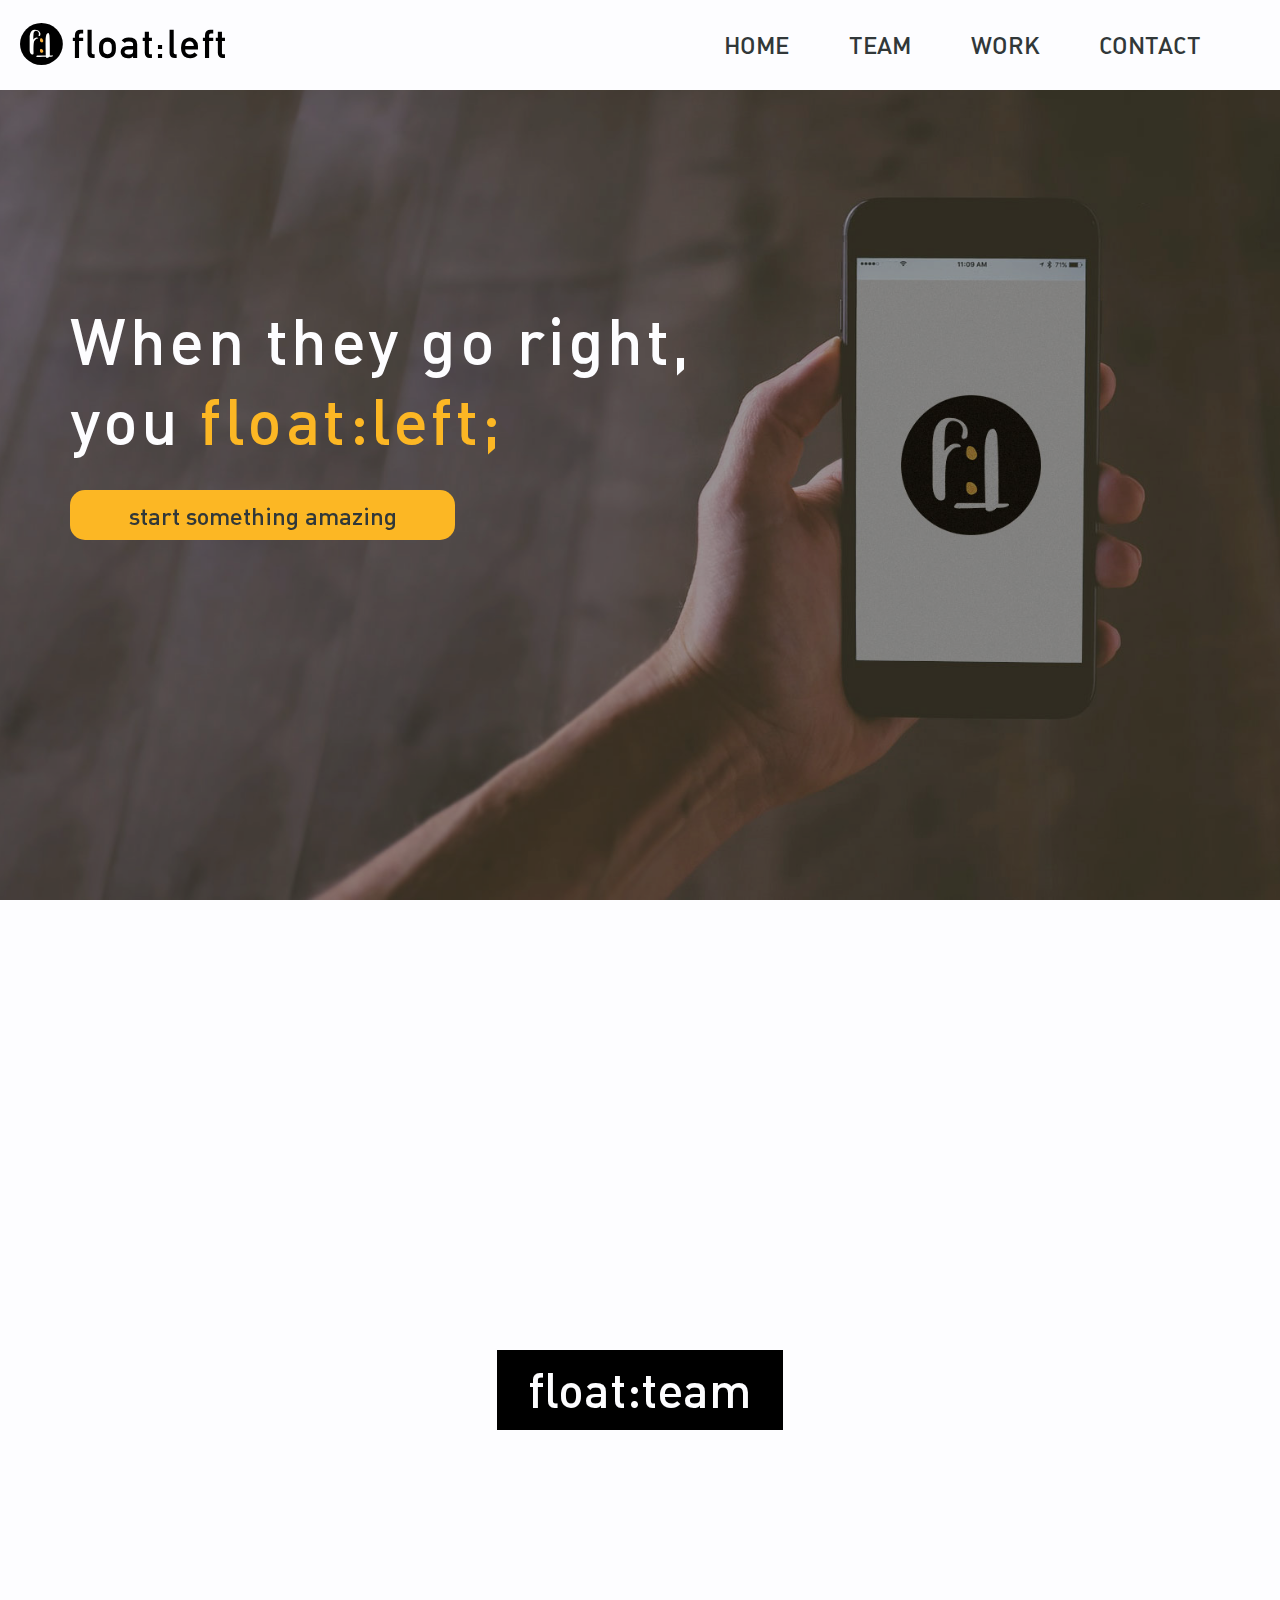
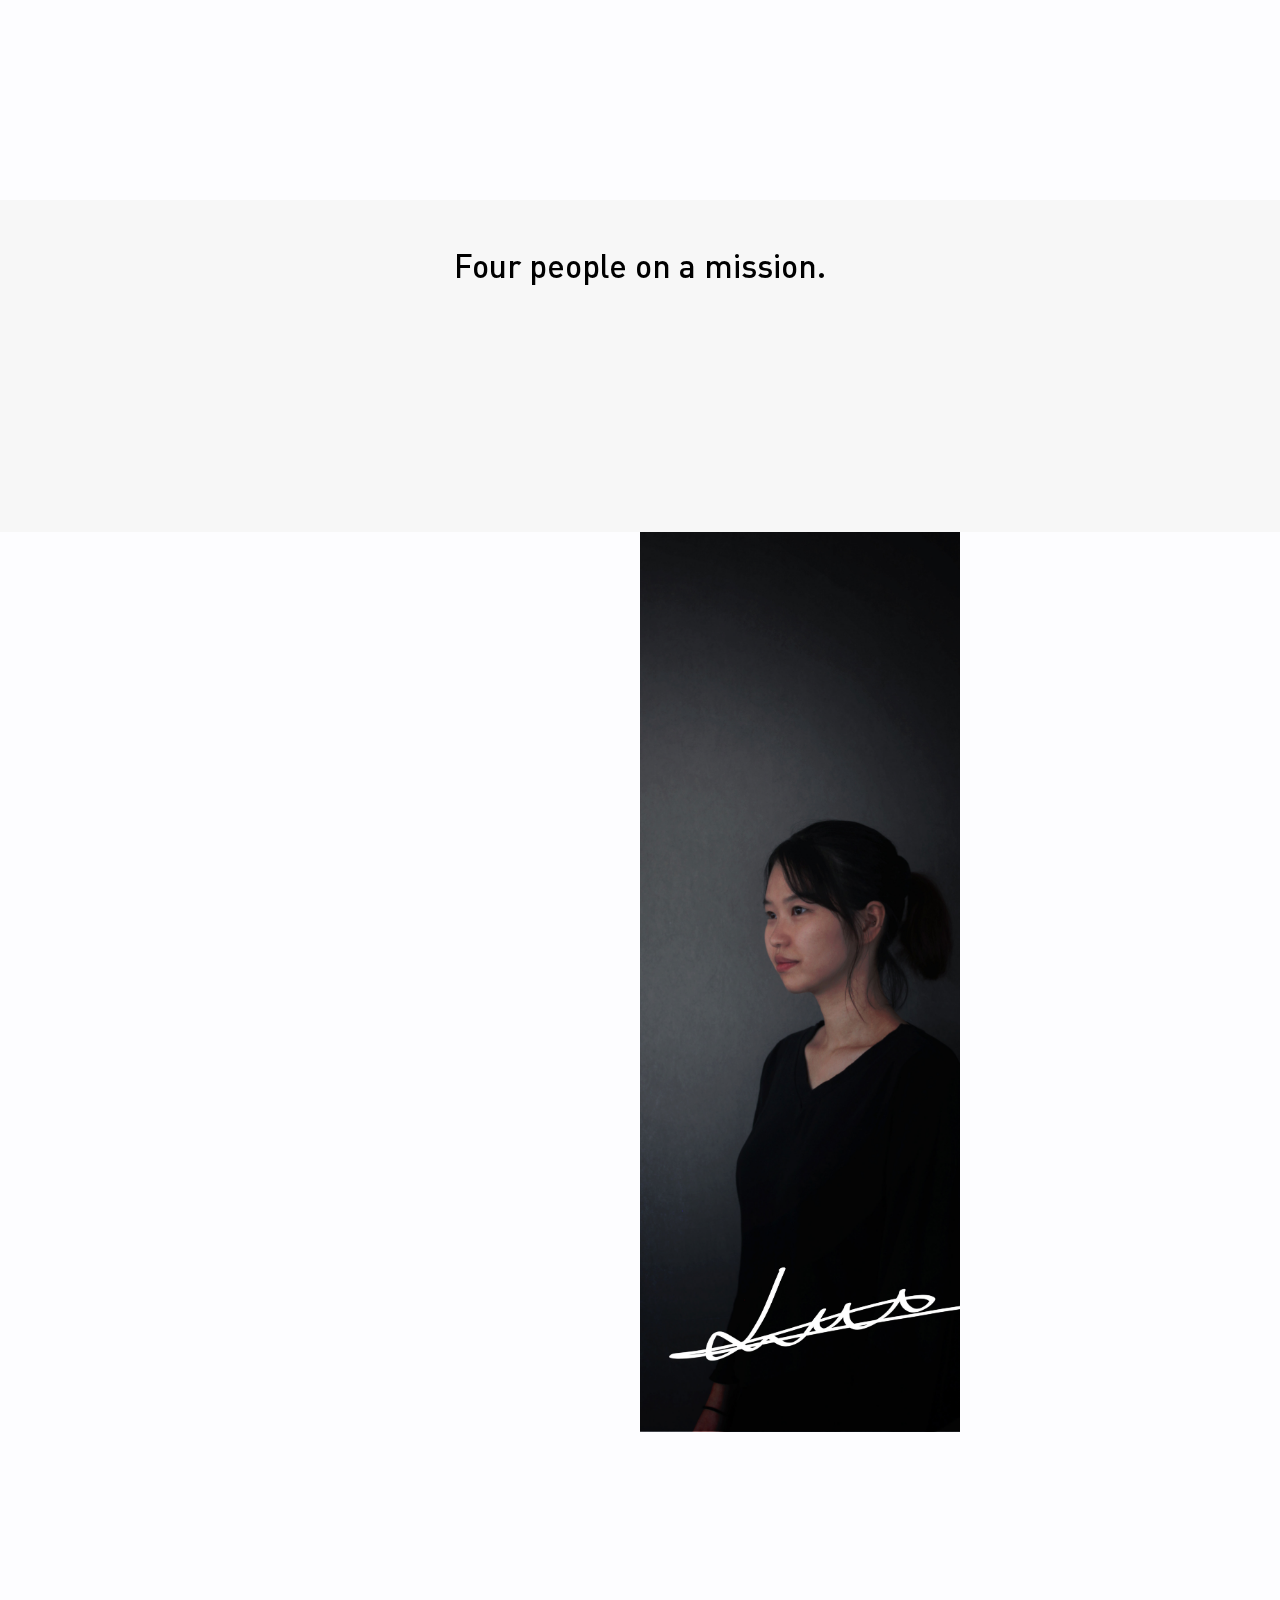
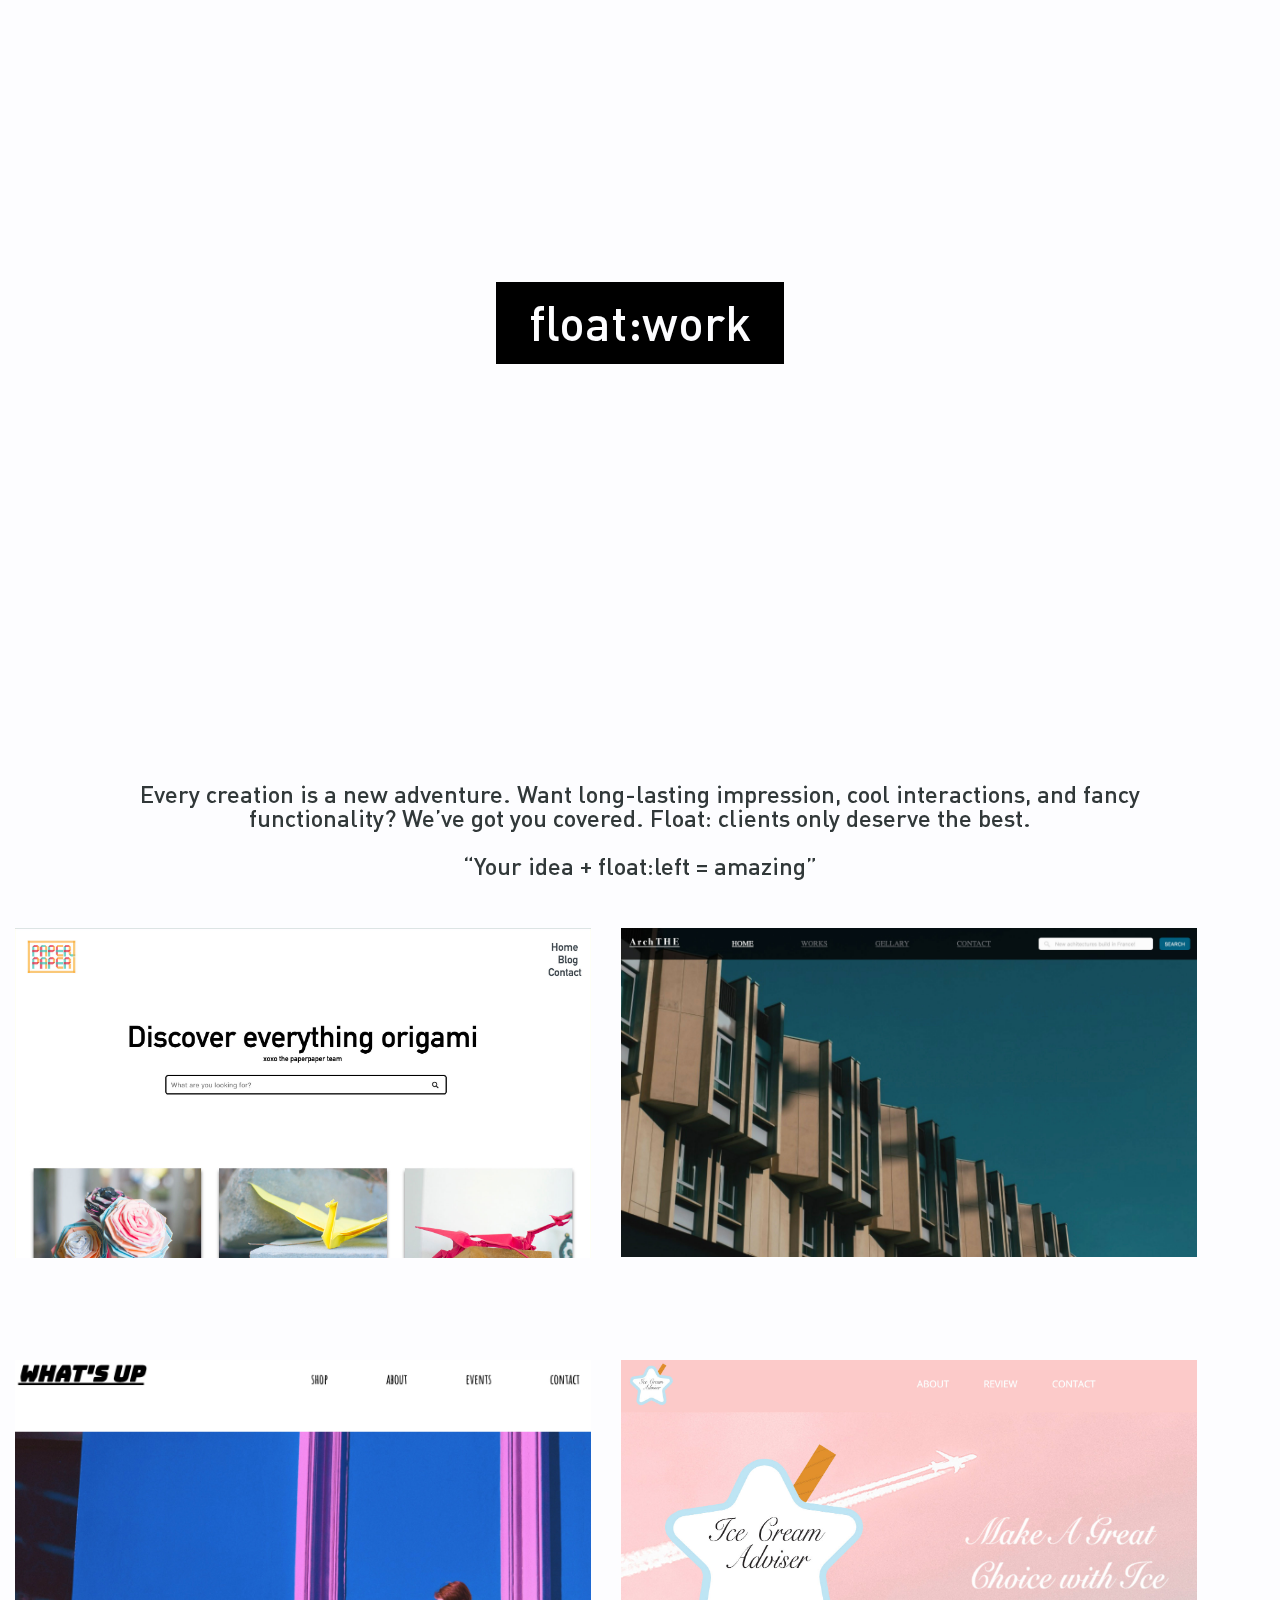
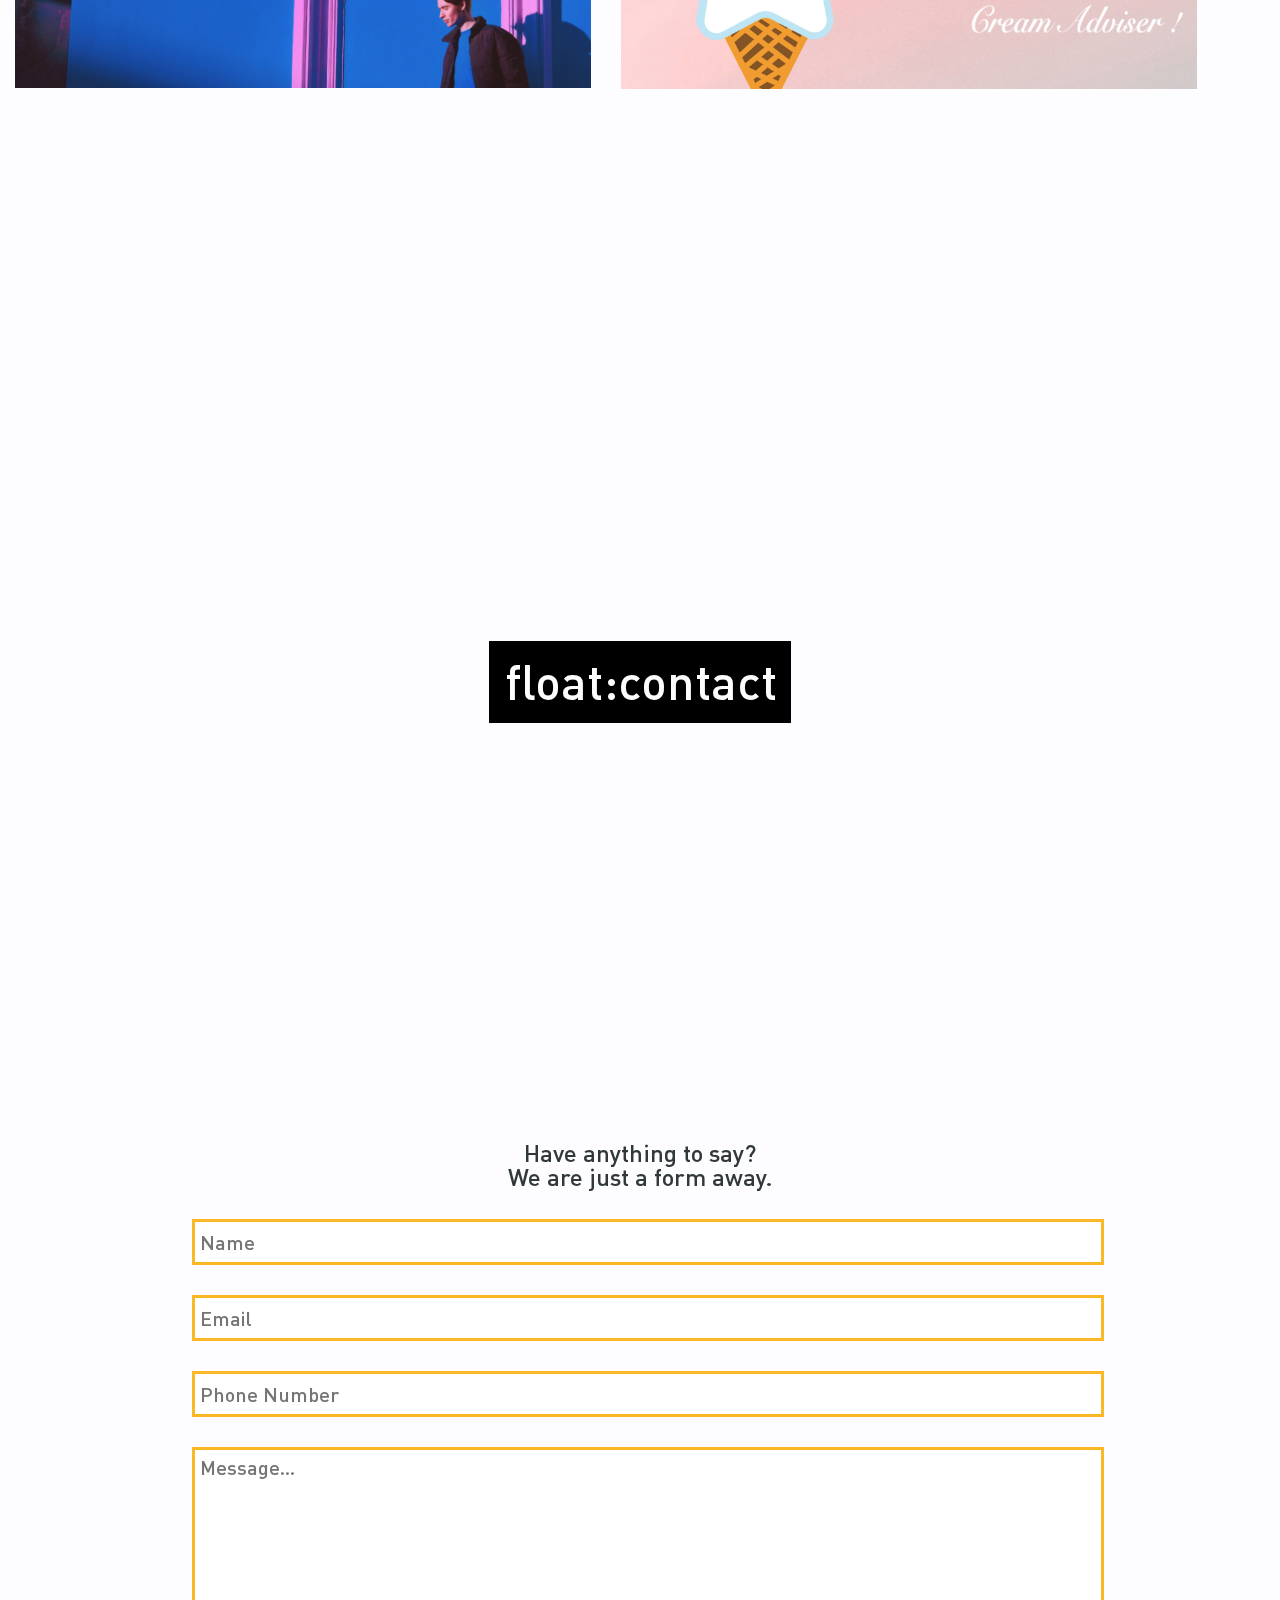
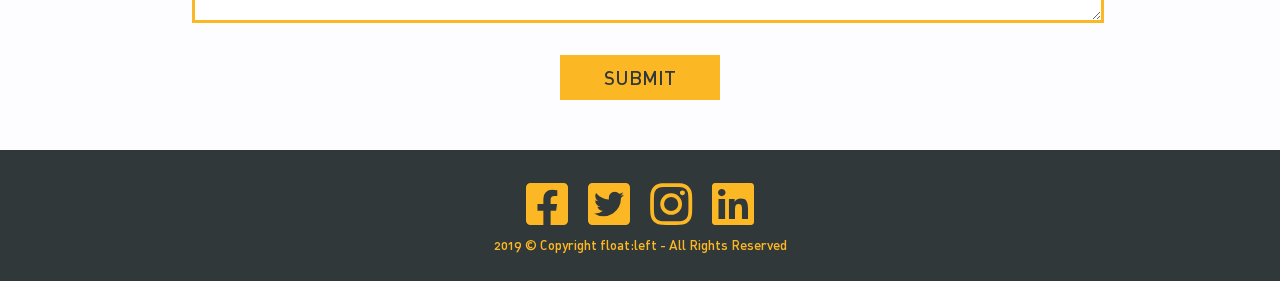
==== commit e5b36a1c: "added image assets, edited burger icon, created custom controls, fixed nav bug" ====
--- a/index.html
+++ b/index.html
@@ -42,7 +42,18 @@
         <!----Our mission here------->
         <section id="mission">
             <h2 class="mission-h2">Four people on a mission.</h2>
-            <video src="includes/video.mov" type="video/mov" controls></video>
+
+            <div id="videoContainer">
+              <video src="includes/video.mov" type="video/mov" id="video"></video>
+              <div class="video-controls">
+                <button class="play-pause"><img src="images/play.png" alt="play/pause icon" id="plause"></button>
+                <input type="range" id="progress-bar" value="0">
+                <button class="mute"><img src="images/volume.png" alt="volume icon" id="volume"></button>
+                <input type="range" id="vol" min="0" max="10" step="1" value="10">
+                <button class="full"><img src="images/fullscreen.png" alt="fullscreen icon" id="fullscreen"></button>
+              </div>
+            </div>
+
         </section>
         <!-------team info---------->
         <section id="team-info">
@@ -88,7 +99,7 @@
             <section class="cont">
                 <div class="wrapper">
                 <img src="images/thumbnail1.jpg" alt="example1">
-                 <div class="img-hover"><h2>website link:</h2><p>put some text here</p></div></div> 
+                 <div class="img-hover"><h2>website link:</h2><p>put some text here</p></div></div>
                  <!------the first wrapper ends------->
                 <div class="wrapper">
                 <img src="images/thumbnail2.jpg" alt="example2">
@@ -98,11 +109,11 @@
                 <section class="cont">
                 <div class="wrapper">
                 <img src="images/thumbnail3.jpg" alt="example3">
-                <div class="img-hover"><h2>website link:</h2><p>put some text here</p></div></div> 
+                <div class="img-hover"><h2>website link:</h2><p>put some text here</p></div></div>
                  <!-----the third wrapper ends--------->
                 <div class="wrapper">
                 <img src="images/thumbnail4.jpg" alt="example4">
-                <div class="img-hover"><h2>website link:</h2><p>put some text here</p></div></div> 
+                <div class="img-hover"><h2>website link:</h2><p>put some text here</p></div></div>
             </section>
         </article>
         <!-------------Contact Starts------------->
--- a/css/main.css
+++ b/css/main.css
@@ -1,2 +1,782 @@
-header{width:100%;height:10vh;background-color:#fdfdff;display:flex;position:fixed;z-index:3}header #logo{width:40%;margin:auto;margin-left:20px;transition:.3s}header #logo:hover{cursor:pointer;transform:scale(1.03)}header #logo img{width:40%;min-width:160px}#mainNav{width:40%;margin:0 auto}#mainNav ul{list-style-type:none;display:flex;flex-direction:row;justify-content:flex-end}#mainNav ul li{transition:.3s}#mainNav ul li:hover{transform:scale(1.05)}#mainNav ul li a{color:#313839;font-size:1.5em;text-decoration:none;padding-left:60px;text-transform:uppercase;line-height:10vh;cursor:pointer}#mainNav ul li a.onPage{transition:.25s ease-in-out;color:#fcb724}@media only screen and (min-width: 576px) and (max-width: 768px){#logo img{width:60%}}@media only screen and (min-width: 769px){#burger{display:none}}@media only screen and (max-width: 768px){#mobileNavFiller{display:none}#mobileNavFiller.fill-it{display:flex;flex-direction:column;margin-top:60px;height:28px;width:100%;background-color:rgba(255,255,255,0.86);position:fixed}#mainNav{display:none}#mainNav.slideToggle{display:flex;flex-direction:column;margin-top:88px;width:100%;background-color:rgba(255,255,255,0.86);position:fixed}#mainNav.slideToggle ul{display:flex;flex-direction:column}#mainNav.slideToggle ul li a{display:block;padding:15px 0;text-align:center;font-weight:normal;text-decoration:none;line-height:normal}#mainNav.slideToggle ul li a.onPage{color:black}#burger{background:url(../images/burger_menu.svg) center no-repeat;border:none;width:20%;max-width:90px;margin-right:10px;outline:none;transition:all .2s ease-in-out}#burger.expanded{-webkit-transform:rotateZ(90deg);-ms-transform:rotateZ(90deg);transform:rotateZ(90deg)}}@font-face{font-family:"DIN Alternate";src:url("../css/DIN-MediumAlternate.woff"),url("../css/DIN-MediumAlternate.woff2")}main{width:100%;overflow:hidden;background-color:#fdfdff;font-family:'DIN Alternate';src:url("DIN Alternate Bold.woff") format("woff"),url("DIN Alternate Bold.woff2") format("woff2")}@media screen and (min-width: 640px){main{font-family:'DIN Alternate';src:url("DIN Alternate Bold.woff") format("woff"),url("DIN Alternate Bold.woff2") format("woff2")}}.hidden{display:none}#mainSlide{width:100%;height:100vh;background-image:url(../images/banner1.jpg);background-position:center center;background-size:cover;animation:fade 20s ease-in-out infinite}#mainSlide::before{position:absolute;top:10vh;left:0;width:100%;height:90vh;content:"";display:block;background:rgba(0,0,0,0.4);z-index:1}@keyframes fade{0%{background-image:url(../images/banner1.jpg)}25%{background-image:url(../images/banner2.jpg)}50%{background-image:url(../images/banner3.jpg)}75%{background-image:url(../images/banner4.jpg)}}.banner-text{width:50vw;position:relative;top:300px;left:70px;z-index:2}.banner-text h2{text-align:left;color:#fdfdff;font-size:4em;letter-spacing:3.5px;line-height:1.25em}.banner-text h2 span{color:#fcb724}.banner-text .banner-bt{width:385px;height:50px;background-color:#fcb724;border-radius:15px;color:#313839;font-size:1.5em;margin-top:30px;border:none;font-family:'DIN Alternate';transition:.3s}.banner-text .banner-bt:hover{cursor:pointer;background-color:#f0ab18;transform:scale(1.05)}#team{width:100%;height:100vh;background-image:url(../images/team.jpg);background-position:center center;background-size:cover;background-attachment:fixed;position:relative}#team h2{text-align:center;width:20%;min-width:220px;height:50px;position:absolute;top:50%;left:0;right:0;background-color:#000;color:#fff;padding:15px;margin:0 auto;font-size:3em;mix-blend-mode:multiply}#mission{background-color:#f7f7f7;width:100%;height:100%;padding:50px 0}#mission .mission-h2{text-align:center;font-size:2em;padding-bottom:50px}#mission video{display:block;width:70%;margin:0 auto;height:auto}#team-info{width:100%;height:100vh;display:flex;flex-direction:row}#team-info .flip{animation:cardFlip .75s forwards}#team-info .flip .hidden{display:none}#team-info .flip .bios{display:flex;flex-direction:column;width:100%;height:100%;justify-content:center;background:rgba(0,0,0,0.75);transform:rotateY(180deg)}#team-info .flip .bios h2{text-align:left;color:white;padding:5px;margin:0;font-size:2.1rem}#team-info .flip .bios h3{text-align:left;color:#fcb724;padding:5px;margin:0;font-size:1.5rem}#team-info .flip .bios p{text-align:left;color:white;padding:5px;margin:0;font-size:1.2rem}#team-info div{width:25%;background-size:cover;background-repeat:no-repeat;background-position:center center;background-position-x:-120px}#team-info #Dil{background-image:url(../images/team_daffodil.jpg)}#team-info #Yoon{background-image:url(../images/team_soyoon.jpg)}#team-info #Sujin{background-image:url(../images/team_sujin.jpg)}#team-info #Jeff{background-image:url(../images/team_jeff.jpg)}@keyframes cardFlip{from{transform:rotateY(0deg)}to{transform:rotateY(180deg)}}#team-work{width:100%;height:100vh;background-image:url(../images/work.jpg);background-position:center center;background-size:cover;background-attachment:fixed;position:relative}#team-work h2{text-align:center;width:20%;min-width:220px;height:50px;position:absolute;top:50%;left:0;right:0;background-color:#000;color:#fff;padding:16px;margin:0 auto;font-size:3em;mix-blend-mode:multiply}#exWork{width:100%;background-color:#fdfdff;padding:50px 0}#exWork h2{width:80%;margin:0 auto;text-align:center;font-size:1.5em;color:#313839}#exWork .cont{width:100%;padding:0 0 50px;display:flex;flex-direction:row}#exWork .cont .wrapper{width:45%;cursor:pointer;position:relative;margin:50px 15px 0}#exWork .cont .wrapper .img-hover{width:100%;height:100%;top:0%;background:rgba(0,0,0,0.5);position:absolute;z-index:1;opacity:0;transition:all 300ms ease-in-out;-webkit-transition:all 300ms ease-in-out;-moz-transition:all 300ms ease-in-out;-o-transition:all 300ms ease-in-out;-ms-transition:all 300ms ease-in-out}#exWork .cont .wrapper .img-hover h2{margin-top:25%;color:white}#exWork .cont .wrapper .img-hover h2,#exWork .cont .wrapper .img-hover p{text-align:center;color:white}#exWork .cont .wrapper img{width:100%}#exWork .cont .wrapper:hover .img-hover{opacity:1}#exWork .cont .wrapper:hover .img{opacity:0.5}@media only screen and (min-width: 576px) and (max-width: 768px){#exWork{width:100%;background-color:#fdfdff;padding:50px 0}#exWork h2{width:80%;margin:0 auto;text-align:center;font-size:1.5em;color:#313839}#exWork .cont{width:100%;padding:0 0 50px;display:flex;flex-direction:row}#exWork .cont .wrapper{width:45%;cursor:pointer;position:relative;margin:50px 15px 0}#exWork .cont .wrapper .img-hover{width:100%;height:100%;top:0%;background:rgba(0,0,0,0.5);position:absolute;z-index:1;opacity:0;transition:all 300ms ease-in-out;-webkit-transition:all 300ms ease-in-out;-moz-transition:all 300ms ease-in-out;-o-transition:all 300ms ease-in-out;-ms-transition:all 300ms ease-in-out}#exWork .cont .wrapper .img-hover h2{margin-top:25%;color:white}#exWork .cont .wrapper .img-hover h2,#exWork .cont .wrapper .img-hover p{text-align:center;color:white}#exWork .cont .wrapper img{width:100%}#exWork .cont .wrapper:hover .img-hover{opacity:1}#exWork .cont .wrapper:hover .img{opacity:0.5}}@media only screen and (max-width: 575px){#exWork{width:100%;background-color:#fdfdff;padding:50px 0}#exWork h2{width:80%;margin:0 auto;text-align:center;font-size:1.5em;color:#313839}#exWork .cont{display:flex;flex-direction:column;justify-content:center;margin:0 auto}#exWork .cont .wrapper{width:90%;height:100%;cursor:pointer;position:relative}#exWork .cont .wrapper .img-hover{width:100%;top:0%;background:rgba(0,0,0,0.5);position:absolute;z-index:1;opacity:0;transition:all 300ms ease-in-out;-webkit-transition:all 300ms ease-in-out;-moz-transition:all 300ms ease-in-out;-o-transition:all 300ms ease-in-out;-ms-transition:all 300ms ease-in-out}#exWork .cont .wrapper .img-hover h2{margin-top:25%;color:white}#exWork .cont .wrapper .img-hover h2,#exWork .cont .wrapper .img-hover p{text-align:center;color:white}#exWork .cont .wrapper img{width:100%}#exWork .cont .wrapper:hover .img-hover{opacity:1}#exWork .cont .wrapper:hover .img{opacity:0.5}}#contact-img{width:100%;height:100vh;background-image:url(../images/contact.jpg);background-position:center center;background-size:cover;background-attachment:fixed;position:relative}#contact-img h2{text-align:center;width:20%;min-width:270px;height:50px;position:absolute;top:50%;left:0;right:0;background-color:#000;color:#fff;padding:16px;margin:0 auto;font-size:3em;mix-blend-mode:multiply}#contact-form h2{color:#313839;text-align:center;font-size:1.5em;padding-top:50px}#form{width:70%;margin:0 auto;text-align:center;border-radius:2px}input{width:100%;height:30px;margin-top:30px;padding:5px;border:solid #fcb724 3px;font-family:'DIN Alternate';font-size:1.25em}textarea{width:100%;height:160px;margin-top:30px;padding:5px;border:solid #fcb724 3px;font-family:'DIN Alternate';font-size:1.25em}.submit-btn{width:160px;height:45px;background-color:#fcb724;color:#313839;font-size:1.2em;font-family:'DIN Alternate';border:none;margin-top:30px;transition:.3s}.submit-btn:hover{transform:scale(1.01);background-color:#f0ab18;box-shadow:0px 3px 5px rgba(0,0,0,0.3)}#mainFooter{width:100%;margin-top:50px;background-color:#313839}#mainFooter ul{list-style-type:none;display:flex;flex-direction:row;justify-content:center;padding:30px 0 0}#mainFooter ul li{margin:0 10px;text-align:center;transition:.3s}#mainFooter ul li:hover{transform:scale(1.04)}#mainFooter ul li i{color:#fcb724;font-size:3em}#mainFooter p{width:100%;text-align:center;color:#fcb724;font-size:0.85em;padding:10px 0 30px}@media only screen and (min-width: 576px) and (max-width: 768px){#mainFooter ul{padding:20px 0 0}#mainFooter ul li i{font-size:2em}#mainFooter p{font-size:0.65em;padding:10px 0 20px}}@media only screen and (max-width: 575px){#mainFooter ul{padding:15px 0 0}#mainFooter ul li i{font-size:1.75em}#mainFooter p{font-size:0.5em;padding:10px 0 15px}}@media only screen and (min-width: 576px) and (max-width: 768px){#mainSlide{background-position:center right}.banner-text{width:100%;position:relative;top:420px;left:0;text-align:center}.banner-text h2{text-align:center}#team h2{font-size:2.85em;width:40%;min-width:none;height:50px}#mission{height:100%;padding:50px 0}#mission .mission-h2{text-align:center;font-size:2em;padding:0 0 50px}#mission video{display:block;width:80%;margin:0 auto;height:auto}#team-info{width:100%;height:50vh;display:flex;flex-direction:row;text-align:center}#team-info div{background-position-x:-50px}#team-work h2{font-size:2.85em;width:40%;min-width:none;height:50px}#contact-img h2{font-size:2.85em;width:40%;min-width:none;height:50px}#contact-form h2{color:#313839;text-align:center;font-size:1.5em;letter-spacing:3px;padding-top:50px}#form{width:80%}#form input{height:25px;font-size:1.25em}#form textarea{height:125px;font-size:1.25em}}@media only screen and (max-width: 575px){#mainSlide{background-position:center right}.banner-text{width:100%;position:relative;top:220px;left:0;text-align:center}.banner-text h2{text-align:center;font-size:1.75em}.banner-text .banner-bt{width:70%;height:35px;background-color:#fcb724;border-radius:15px;color:#313839;font-size:1em;margin-top:15px;border:none;font-family:'DIN Alternate'}#team h2{font-size:2em;width:40%;min-width:none;height:35px}#mission{height:100%}#mission .mission-h2{text-align:center;font-size:1em;padding:30px 0}#mission video{display:block;width:100%;margin:0 auto;height:auto}#team-info{width:100%;height:100%;display:flex;flex-direction:row;flex-wrap:wrap}#team-info div{width:100%;height:300px;overflow:hidden;background-position-x:0}#contact-img h2{font-size:2em;width:40%;min-width:none;height:35px}#contact-form h2{font-size:1em;padding-top:50px}#form{width:80%;margin:0 auto;text-align:center}#form input{height:15px;font-size:0.75em;margin-top:15px;border:solid #fcb724 1px;padding:2px}#form textarea{height:75px;font-size:0.75em;margin-top:15px;border:solid #fcb724 1px;padding:2px}#form .submit-btn{width:90px;height:25px;font-size:0.75em;margin-top:15px}}
+header {
+  width: 100%;
+  height: 10vh;
+  background-color: #fdfdff;
+  display: flex;
+  position: fixed;
+  z-index: 3; }
+  header #logo {
+    width: 40%;
+    margin: auto;
+    margin-left: 20px;
+    transition: .3s; }
+    header #logo:hover {
+      cursor: pointer;
+      transform: scale(1.03); }
+    header #logo img {
+      width: 40%;
+      min-width: 160px; }
+
+#mainNav {
+  width: 40%;
+  margin: 0 auto; }
+  #mainNav ul {
+    list-style-type: none;
+    display: flex;
+    flex-direction: row;
+    justify-content: flex-end; }
+    #mainNav ul li {
+      transition: .3s; }
+      #mainNav ul li:hover {
+        transform: scale(1.05); }
+      #mainNav ul li a {
+        color: #313839;
+        font-size: 1.5em;
+        text-decoration: none;
+        padding-left: 60px;
+        text-transform: uppercase;
+        line-height: 10vh;
+        cursor: pointer; }
+        #mainNav ul li a.onPage {
+          transition: .25s ease-in-out;
+          color: #fcb724; }
+
+@media only screen and (min-width: 576px) and (max-width: 768px) {
+  #logo img {
+    width: 60%; } }
+@media only screen and (min-width: 769px) {
+  #burger {
+    display: none; } }
+@media only screen and (max-width: 768px) {
+  #mobileNavFiller {
+    display: none; }
+    #mobileNavFiller.fill-it {
+      display: flex;
+      flex-direction: column;
+      margin-top: 60px;
+      height: 28px;
+      width: 100%;
+      background-color: rgba(255, 255, 255, 0.86);
+      position: fixed; }
+
+  #mainNav {
+    display: none; }
+    #mainNav.slideToggle {
+      display: flex;
+      flex-direction: column;
+      margin-top: 88px;
+      width: 100%;
+      background-color: rgba(255, 255, 255, 0.86);
+      position: fixed; }
+      #mainNav.slideToggle ul {
+        display: flex;
+        flex-direction: column; }
+        #mainNav.slideToggle ul li a {
+          display: block;
+          padding: 15px 0;
+          text-align: center;
+          font-weight: normal;
+          text-decoration: none;
+          line-height: normal; }
+          #mainNav.slideToggle ul li a.onPage {
+            color: black; }
+
+  #burger {
+    background: url(../images/burger_menu.svg) center no-repeat;
+    border: none;
+    width: 20%;
+    max-width: 90px;
+    margin-right: 10px;
+    outline: none;
+    transition: all .2s ease-in-out; }
+    #burger.expanded {
+      -webkit-transform: rotateZ(90deg);
+      -ms-transform: rotateZ(90deg);
+      transform: rotateZ(90deg); } }
+@font-face {
+  font-family: "DIN Alternate";
+  src: url("../css/DIN-MediumAlternate.woff"), url("../css/DIN-MediumAlternate.woff2"); }
+main {
+  width: 100%;
+  overflow: hidden;
+  background-color: #fdfdff;
+  font-family: 'DIN Alternate';
+  src: url("DIN Alternate Bold.woff") format("woff"), url("DIN Alternate Bold.woff2") format("woff2"); }
+  @media screen and (min-width: 640px) {
+    main {
+      font-family: 'DIN Alternate';
+      src: url("DIN Alternate Bold.woff") format("woff"), url("DIN Alternate Bold.woff2") format("woff2"); } }
+
+.hidden {
+  display: none; }
+
+#mainSlide {
+  width: 100%;
+  height: 100vh;
+  background-image: url(../images/banner1.jpg);
+  background-position: center center;
+  background-size: cover;
+  animation: fade 20s ease-in-out infinite; }
+
+#mainSlide::before {
+  position: absolute;
+  top: 10vh;
+  left: 0;
+  width: 100%;
+  height: 90vh;
+  content: "";
+  display: block;
+  background: rgba(0, 0, 0, 0.4);
+  z-index: 1; }
+
+@keyframes fade {
+  0% {
+    background-image: url(../images/banner1.jpg); }
+  25% {
+    background-image: url(../images/banner2.jpg); }
+  50% {
+    background-image: url(../images/banner3.jpg); }
+  75% {
+    background-image: url(../images/banner4.jpg); } }
+.banner-text {
+  width: 50vw;
+  position: relative;
+  top: 300px;
+  left: 70px;
+  z-index: 2; }
+  .banner-text h2 {
+    text-align: left;
+    color: #fdfdff;
+    font-size: 4em;
+    letter-spacing: 3.5px;
+    line-height: 1.25em; }
+    .banner-text h2 span {
+      color: #fcb724; }
+  .banner-text .banner-bt {
+    width: 385px;
+    height: 50px;
+    background-color: #fcb724;
+    border-radius: 15px;
+    color: #313839;
+    font-size: 1.5em;
+    margin-top: 30px;
+    border: none;
+    font-family: 'DIN Alternate';
+    transition: .3s; }
+    .banner-text .banner-bt:hover {
+      cursor: pointer;
+      background-color: #f0ab18;
+      transform: scale(1.05); }
+
+#team {
+  width: 100%;
+  height: 100vh;
+  background-image: url(../images/team.jpg);
+  background-position: center center;
+  background-size: cover;
+  background-attachment: fixed;
+  position: relative; }
+  #team h2 {
+    text-align: center;
+    width: 20%;
+    min-width: 220px;
+    height: 50px;
+    position: absolute;
+    top: 50%;
+    left: 0;
+    right: 0;
+    background-color: #000;
+    color: #fff;
+    padding: 15px;
+    margin: 0 auto;
+    font-size: 3em;
+    mix-blend-mode: multiply; }
+
+#mission {
+  background-color: #f7f7f7;
+  width: 100%;
+  height: 100%;
+  padding: 50px 0; }
+  #mission .mission-h2 {
+    text-align: center;
+    font-size: 2em;
+    padding-bottom: 50px; }
+  #mission #videoContainer {
+    display: block;
+    position: relative;
+    width: 70%;
+    margin: 0 auto;
+    height: auto; }
+    #mission #videoContainer:hover .video-controls {
+      opacity: .6; }
+    #mission #videoContainer video {
+      display: block;
+      width: 100%;
+      margin: 0 auto;
+      height: auto; }
+    #mission #videoContainer .video-controls {
+      display: flex;
+      flex-direction: row;
+      justify-content: space-between;
+      position: relative;
+      width: 100%;
+      height: 40px;
+      margin: 0 auto;
+      margin-top: -40px;
+      color: white;
+      background: linear-gradient(rgba(75, 75, 75, 0.05), #4b4b4b 90%);
+      opacity: 0;
+      transition: .5s; }
+      #mission #videoContainer .video-controls button {
+        display: flex;
+        align-items: center;
+        margin: auto 0;
+        height: 30px;
+        width: 30px;
+        background-color: inherit;
+        border: none;
+        outline: none;
+        cursor: pointer; }
+        #mission #videoContainer .video-controls button img {
+          width: inherit;
+          height: inherit; }
+          #mission #videoContainer .video-controls button img:hover {
+            background: #fcb724;
+            border-radius: 20px; }
+      #mission #videoContainer .video-controls .play-pause {
+        justify-content: flex-start; }
+      #mission #videoContainer .video-controls .full {
+        justify-content: flex-end; }
+      #mission #videoContainer .video-controls #vol {
+        width: 18%;
+        justify-content: flex-start; }
+      #mission #videoContainer .video-controls #progress-bar {
+        width: 55%;
+        justify-content: flex-start; }
+      #mission #videoContainer .video-controls input {
+        margin: 0;
+        height: 40px;
+        padding: 0;
+        border: none; }
+      #mission #videoContainer .video-controls input[type=range] {
+        -webkit-appearance: none;
+        background: transparent; }
+      #mission #videoContainer .video-controls input[type=range]:focus {
+        outline: none; }
+      #mission #videoContainer .video-controls input[type=range]::-webkit-slider-thumb {
+        -webkit-appearance: none;
+        border: none;
+        height: 12px;
+        width: 12px;
+        border-radius: 100%;
+        background-color: #fcb724;
+        border: 2px solid black;
+        cursor: pointer; }
+      #mission #videoContainer .video-controls input[type=range]::-moz-range-thumb {
+        border: none;
+        height: 12px;
+        width: 12px;
+        border-radius: 100%;
+        background-color: #fcb724;
+        border: 2px solid black;
+        cursor: pointer; }
+      #mission #videoContainer .video-controls input[type=range]::-webkit-slider-thumb:hover {
+        background: rgba(0, 0, 0, 0.4); }
+      #mission #videoContainer .video-controls input[type=range]::-moz-range-thumb:hover {
+        background: rgba(0, 0, 0, 0.4); }
+      #mission #videoContainer .video-controls input[type=range]::-webkit-slider-runnable-track {
+        height: 10px;
+        background-color: darkgrey;
+        border-radius: 5px;
+        cursor: pointer; }
+      #mission #videoContainer .video-controls input[type=range]::-moz-range-track {
+        height: 10px;
+        background-color: darkgrey;
+        border-radius: 5px;
+        cursor: pointer; }
+
+#team-info {
+  width: 100%;
+  height: 100vh;
+  display: flex;
+  flex-direction: row; }
+  #team-info .flip {
+    animation: cardFlip .75s forwards; }
+    #team-info .flip .hidden {
+      display: none; }
+    #team-info .flip .bios {
+      display: flex;
+      flex-direction: column;
+      width: 100%;
+      height: 100%;
+      justify-content: center;
+      background: rgba(0, 0, 0, 0.75);
+      transform: rotateY(180deg); }
+      #team-info .flip .bios h2 {
+        text-align: left;
+        color: white;
+        padding: 5px;
+        margin: 0;
+        font-size: 2.1rem; }
+      #team-info .flip .bios h3 {
+        text-align: left;
+        color: #fcb724;
+        padding: 5px;
+        margin: 0;
+        font-size: 1.5rem; }
+      #team-info .flip .bios p {
+        text-align: left;
+        color: white;
+        padding: 5px;
+        margin: 0;
+        font-size: 1.2rem; }
+  #team-info div {
+    width: 25%;
+    background-size: cover;
+    background-repeat: no-repeat;
+    background-position: center center;
+    background-position-x: -120px; }
+  #team-info #Dil {
+    background-image: url(../images/team_daffodil.jpg); }
+  #team-info #Yoon {
+    background-image: url(../images/team_soyoon.jpg); }
+  #team-info #Sujin {
+    background-image: url(../images/team_sujin.jpg); }
+  #team-info #Jeff {
+    background-image: url(../images/team_jeff.jpg); }
+
+@keyframes cardFlip {
+  from {
+    transform: rotateY(0deg); }
+  to {
+    transform: rotateY(180deg); } }
+#team-work {
+  width: 100%;
+  height: 100vh;
+  background-image: url(../images/work.jpg);
+  background-position: center center;
+  background-size: cover;
+  background-attachment: fixed;
+  position: relative; }
+  #team-work h2 {
+    text-align: center;
+    width: 20%;
+    min-width: 220px;
+    height: 50px;
+    position: absolute;
+    top: 50%;
+    left: 0;
+    right: 0;
+    background-color: #000;
+    color: #fff;
+    padding: 16px;
+    margin: 0 auto;
+    font-size: 3em;
+    mix-blend-mode: multiply; }
+
+#exWork {
+  width: 100%;
+  background-color: #fdfdff;
+  padding: 50px 0; }
+  #exWork h2 {
+    width: 80%;
+    margin: 0 auto;
+    text-align: center;
+    font-size: 1.5em;
+    color: #313839; }
+  #exWork .cont {
+    width: 100%;
+    padding: 0 0 50px;
+    display: flex;
+    flex-direction: row; }
+    #exWork .cont .wrapper {
+      width: 45%;
+      cursor: pointer;
+      position: relative;
+      margin: 50px 15px 0; }
+      #exWork .cont .wrapper .img-hover {
+        width: 100%;
+        height: 100%;
+        top: 0%;
+        background: rgba(0, 0, 0, 0.5);
+        position: absolute;
+        z-index: 1;
+        opacity: 0;
+        transition: all 300ms ease-in-out;
+        -webkit-transition: all 300ms ease-in-out;
+        -moz-transition: all 300ms ease-in-out;
+        -o-transition: all 300ms ease-in-out;
+        -ms-transition: all 300ms ease-in-out; }
+        #exWork .cont .wrapper .img-hover h2 {
+          margin-top: 25%;
+          color: white; }
+        #exWork .cont .wrapper .img-hover h2, #exWork .cont .wrapper .img-hover p {
+          text-align: center;
+          color: white; }
+      #exWork .cont .wrapper img {
+        width: 100%; }
+    #exWork .cont .wrapper:hover .img-hover {
+      opacity: 1; }
+    #exWork .cont .wrapper:hover .img {
+      opacity: 0.5; }
+
+@media only screen and (min-width: 576px) and (max-width: 768px) {
+  #exWork {
+    width: 100%;
+    background-color: #fdfdff;
+    padding: 50px 0; }
+    #exWork h2 {
+      width: 80%;
+      margin: 0 auto;
+      text-align: center;
+      font-size: 1.5em;
+      color: #313839; }
+    #exWork .cont {
+      width: 100%;
+      padding: 0 0 50px;
+      display: flex;
+      flex-direction: row; }
+      #exWork .cont .wrapper {
+        width: 45%;
+        cursor: pointer;
+        position: relative;
+        margin: 50px 15px 0; }
+        #exWork .cont .wrapper .img-hover {
+          width: 100%;
+          height: 100%;
+          top: 0%;
+          background: rgba(0, 0, 0, 0.5);
+          position: absolute;
+          z-index: 1;
+          opacity: 0;
+          transition: all 300ms ease-in-out;
+          -webkit-transition: all 300ms ease-in-out;
+          -moz-transition: all 300ms ease-in-out;
+          -o-transition: all 300ms ease-in-out;
+          -ms-transition: all 300ms ease-in-out; }
+          #exWork .cont .wrapper .img-hover h2 {
+            margin-top: 25%;
+            color: white; }
+          #exWork .cont .wrapper .img-hover h2, #exWork .cont .wrapper .img-hover p {
+            text-align: center;
+            color: white; }
+        #exWork .cont .wrapper img {
+          width: 100%; }
+      #exWork .cont .wrapper:hover .img-hover {
+        opacity: 1; }
+      #exWork .cont .wrapper:hover .img {
+        opacity: 0.5; } }
+@media only screen and (max-width: 575px) {
+  #exWork {
+    width: 100%;
+    background-color: #fdfdff;
+    padding: 50px 0; }
+    #exWork h2 {
+      width: 80%;
+      margin: 0 auto;
+      text-align: center;
+      font-size: 1.5em;
+      color: #313839; }
+    #exWork .cont {
+      display: flex;
+      flex-direction: column;
+      justify-content: center;
+      margin: 0 auto; }
+      #exWork .cont .wrapper {
+        width: 90%;
+        height: 100%;
+        cursor: pointer;
+        position: relative; }
+        #exWork .cont .wrapper .img-hover {
+          width: 100%;
+          top: 0%;
+          background: rgba(0, 0, 0, 0.5);
+          position: absolute;
+          z-index: 1;
+          opacity: 0;
+          transition: all 300ms ease-in-out;
+          -webkit-transition: all 300ms ease-in-out;
+          -moz-transition: all 300ms ease-in-out;
+          -o-transition: all 300ms ease-in-out;
+          -ms-transition: all 300ms ease-in-out; }
+          #exWork .cont .wrapper .img-hover h2 {
+            margin-top: 25%;
+            color: white; }
+          #exWork .cont .wrapper .img-hover h2, #exWork .cont .wrapper .img-hover p {
+            text-align: center;
+            color: white; }
+        #exWork .cont .wrapper img {
+          width: 100%; }
+      #exWork .cont .wrapper:hover .img-hover {
+        opacity: 1; }
+      #exWork .cont .wrapper:hover .img {
+        opacity: 0.5; } }
+#contact-img {
+  width: 100%;
+  height: 100vh;
+  background-image: url(../images/contact.jpg);
+  background-position: center center;
+  background-size: cover;
+  background-attachment: fixed;
+  position: relative; }
+  #contact-img h2 {
+    text-align: center;
+    width: 20%;
+    min-width: 270px;
+    height: 50px;
+    position: absolute;
+    top: 50%;
+    left: 0;
+    right: 0;
+    background-color: #000;
+    color: #fff;
+    padding: 16px;
+    margin: 0 auto;
+    font-size: 3em;
+    mix-blend-mode: multiply; }
+
+#contact-form h2 {
+  color: #313839;
+  text-align: center;
+  font-size: 1.5em;
+  padding-top: 50px; }
+
+#form {
+  width: 70%;
+  margin: 0 auto;
+  text-align: center;
+  border-radius: 2px; }
+
+input {
+  width: 100%;
+  height: 30px;
+  margin-top: 30px;
+  padding: 5px;
+  border: solid #fcb724 3px;
+  font-family: 'DIN Alternate';
+  font-size: 1.25em; }
+
+textarea {
+  width: 100%;
+  height: 160px;
+  margin-top: 30px;
+  padding: 5px;
+  border: solid #fcb724 3px;
+  font-family: 'DIN Alternate';
+  font-size: 1.25em; }
+
+.submit-btn {
+  width: 160px;
+  height: 45px;
+  background-color: #fcb724;
+  color: #313839;
+  font-size: 1.2em;
+  font-family: 'DIN Alternate';
+  border: none;
+  margin-top: 30px;
+  transition: .3s; }
+  .submit-btn:hover {
+    transform: scale(1.01);
+    background-color: #f0ab18;
+    box-shadow: 0px 3px 5px rgba(0, 0, 0, 0.3); }
+
+#mainFooter {
+  width: 100%;
+  margin-top: 50px;
+  background-color: #313839; }
+  #mainFooter ul {
+    list-style-type: none;
+    display: flex;
+    flex-direction: row;
+    justify-content: center;
+    padding: 30px 0 0; }
+    #mainFooter ul li {
+      margin: 0 10px;
+      text-align: center;
+      transition: .3s; }
+      #mainFooter ul li:hover {
+        transform: scale(1.04); }
+      #mainFooter ul li i {
+        color: #fcb724;
+        font-size: 3em; }
+  #mainFooter p {
+    width: 100%;
+    text-align: center;
+    color: #fcb724;
+    font-size: 0.85em;
+    padding: 10px 0 30px; }
+
+@media only screen and (min-width: 576px) and (max-width: 768px) {
+  #mainFooter ul {
+    padding: 20px 0 0; }
+    #mainFooter ul li i {
+      font-size: 2em; }
+  #mainFooter p {
+    font-size: 0.65em;
+    padding: 10px 0 20px; } }
+@media only screen and (max-width: 575px) {
+  #mainFooter ul {
+    padding: 15px 0 0; }
+    #mainFooter ul li i {
+      font-size: 1.75em; }
+  #mainFooter p {
+    font-size: 0.5em;
+    padding: 10px 0 15px; } }
+@media only screen and (min-width: 576px) and (max-width: 768px) {
+  #mainSlide {
+    background-position: center right; }
+
+  .banner-text {
+    width: 100%;
+    position: relative;
+    top: 420px;
+    left: 0;
+    text-align: center; }
+    .banner-text h2 {
+      text-align: center; }
+
+  #team h2 {
+    font-size: 2.85em;
+    width: 40%;
+    min-width: none;
+    height: 50px; }
+
+  #mission {
+    height: 100%;
+    padding: 50px 0; }
+    #mission .mission-h2 {
+      text-align: center;
+      font-size: 2em;
+      padding: 0 0 50px; }
+    #mission #videoContainer {
+      width: 80%; }
+      #mission #videoContainer .video-controls button {
+        height: 25px;
+        width: 25px; }
+
+  #team-info {
+    width: 100%;
+    height: 50vh;
+    display: flex;
+    flex-direction: row;
+    text-align: center; }
+    #team-info div {
+      background-position-x: -50px; }
+
+  #team-work h2 {
+    font-size: 2.85em;
+    width: 40%;
+    min-width: none;
+    height: 50px; }
+
+  #contact-img h2 {
+    font-size: 2.85em;
+    width: 40%;
+    min-width: none;
+    height: 50px; }
+
+  #contact-form h2 {
+    color: #313839;
+    text-align: center;
+    font-size: 1.5em;
+    letter-spacing: 3px;
+    padding-top: 50px; }
+
+  #form {
+    width: 80%; }
+    #form input {
+      height: 25px;
+      font-size: 1.25em; }
+    #form textarea {
+      height: 125px;
+      font-size: 1.25em; } }
+@media only screen and (max-width: 575px) {
+  #mainSlide {
+    background-position: center right; }
+
+  .banner-text {
+    width: 100%;
+    position: relative;
+    top: 220px;
+    left: 0;
+    text-align: center; }
+    .banner-text h2 {
+      text-align: center;
+      font-size: 1.75em; }
+    .banner-text .banner-bt {
+      width: 70%;
+      height: 35px;
+      background-color: #fcb724;
+      border-radius: 15px;
+      color: #313839;
+      font-size: 1em;
+      margin-top: 15px;
+      border: none;
+      font-family: 'DIN Alternate'; }
+
+  #team h2 {
+    font-size: 2em;
+    width: 40%;
+    min-width: none;
+    height: 35px; }
+
+  #mission {
+    height: 100%; }
+    #mission .mission-h2 {
+      text-align: center;
+      font-size: 1em;
+      padding: 30px 0; }
+    #mission #videoContainer {
+      display: block;
+      width: 100%;
+      margin: 0 auto;
+      height: auto; }
+      #mission #videoContainer .video-controls button {
+        height: 20px;
+        width: 20px; }
+
+  #team-info {
+    width: 100%;
+    height: 100%;
+    display: flex;
+    flex-direction: row;
+    flex-wrap: wrap; }
+    #team-info div {
+      width: 100%;
+      height: 300px;
+      overflow: hidden;
+      background-position-x: 0; }
+
+  #contact-img h2 {
+    font-size: 2em;
+    width: 40%;
+    min-width: none;
+    height: 35px; }
+
+  #contact-form h2 {
+    font-size: 1em;
+    padding-top: 50px; }
+
+  #form {
+    width: 80%;
+    margin: 0 auto;
+    text-align: center; }
+    #form input {
+      height: 15px;
+      font-size: 0.75em;
+      margin-top: 15px;
+      border: solid #fcb724 1px;
+      padding: 2px; }
+    #form textarea {
+      height: 75px;
+      font-size: 0.75em;
+      margin-top: 15px;
+      border: solid #fcb724 1px;
+      padding: 2px; }
+    #form .submit-btn {
+      width: 90px;
+      height: 25px;
+      font-size: 0.75em;
+      margin-top: 15px; } }
+
 /*# sourceMappingURL=main.css.map */
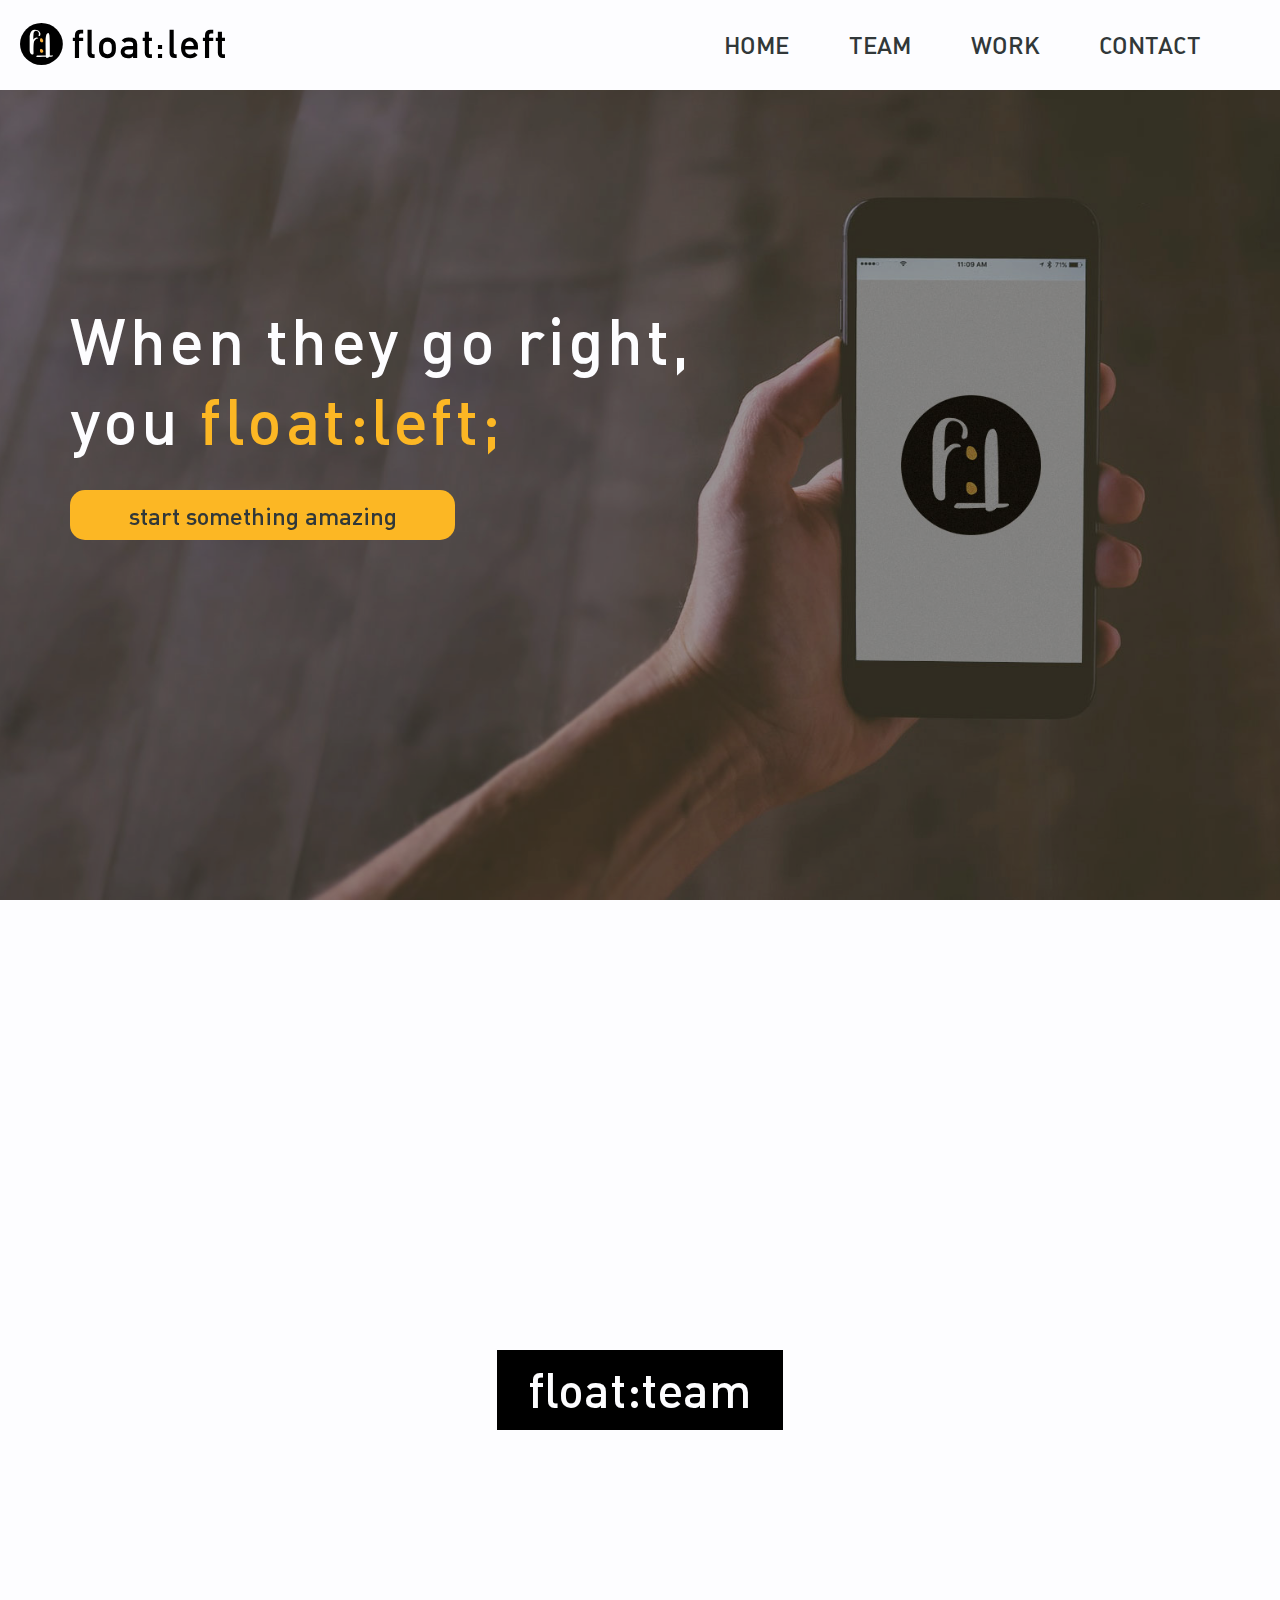
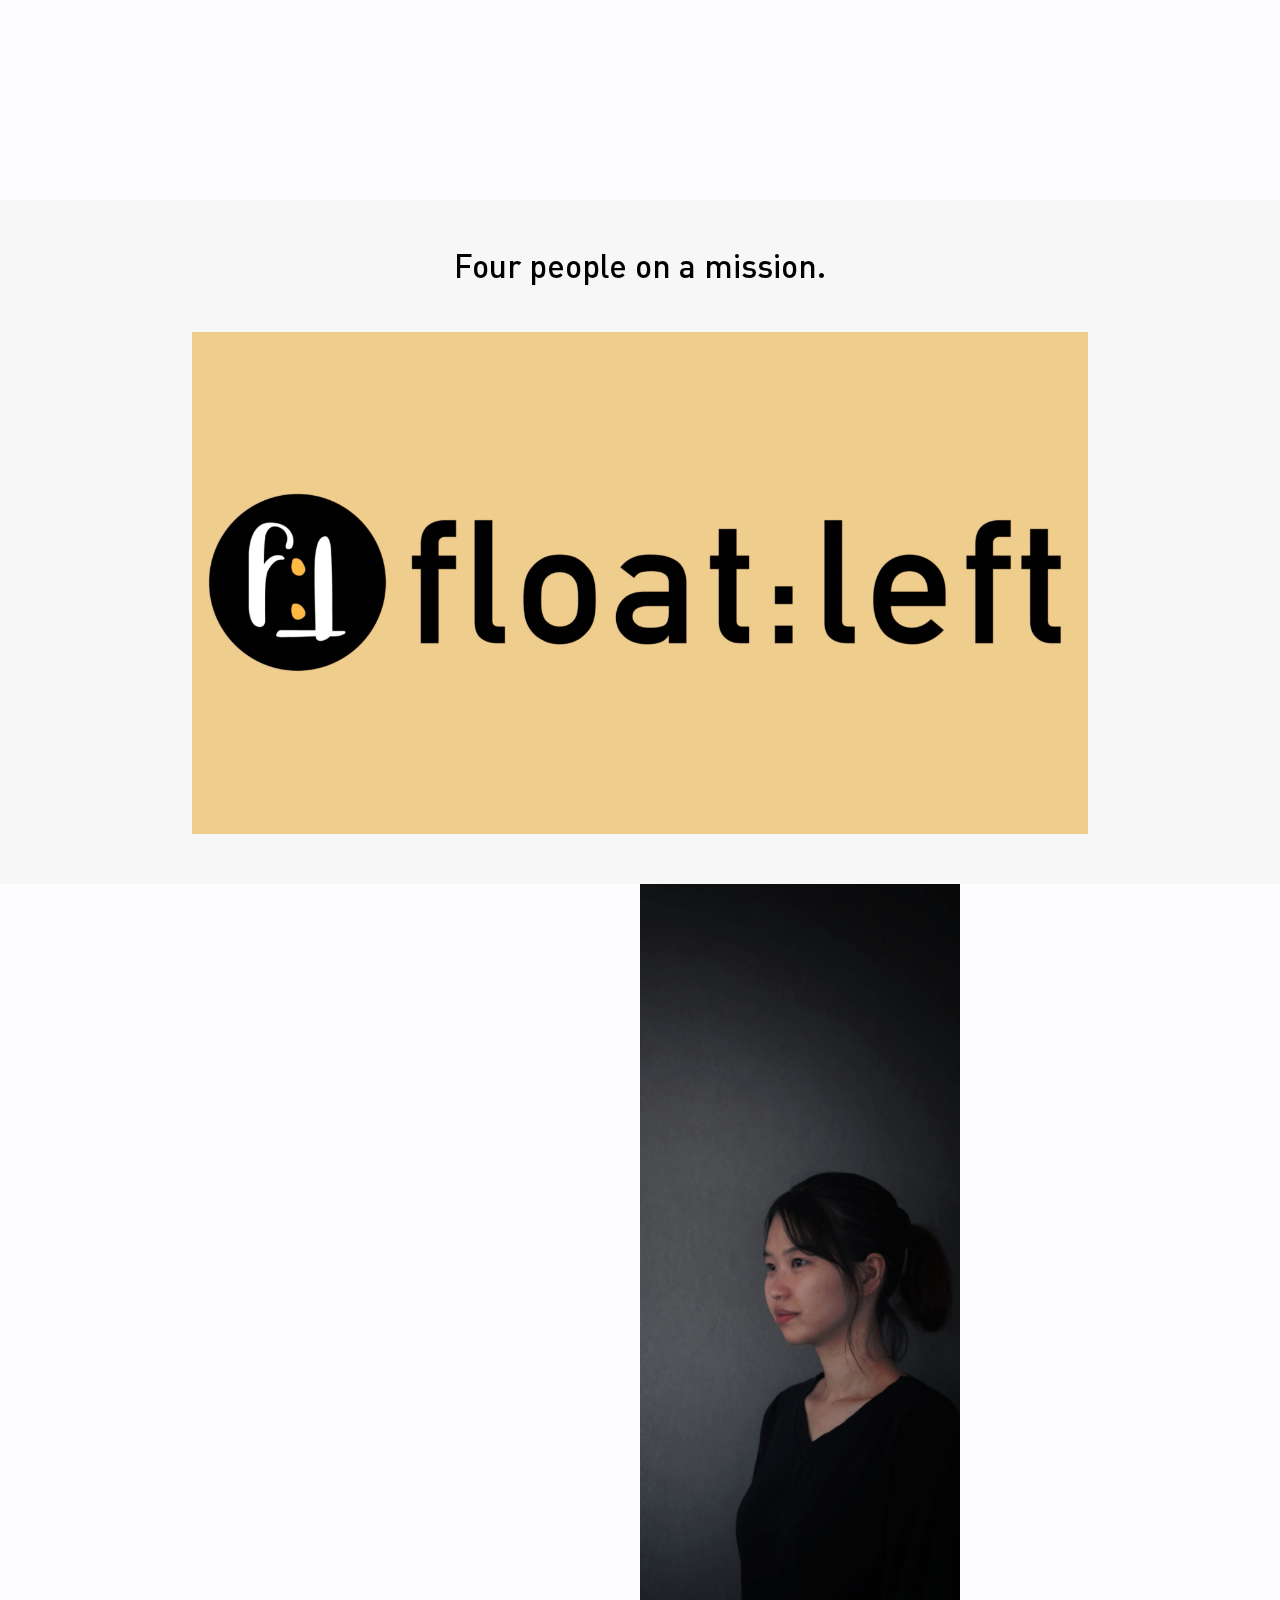
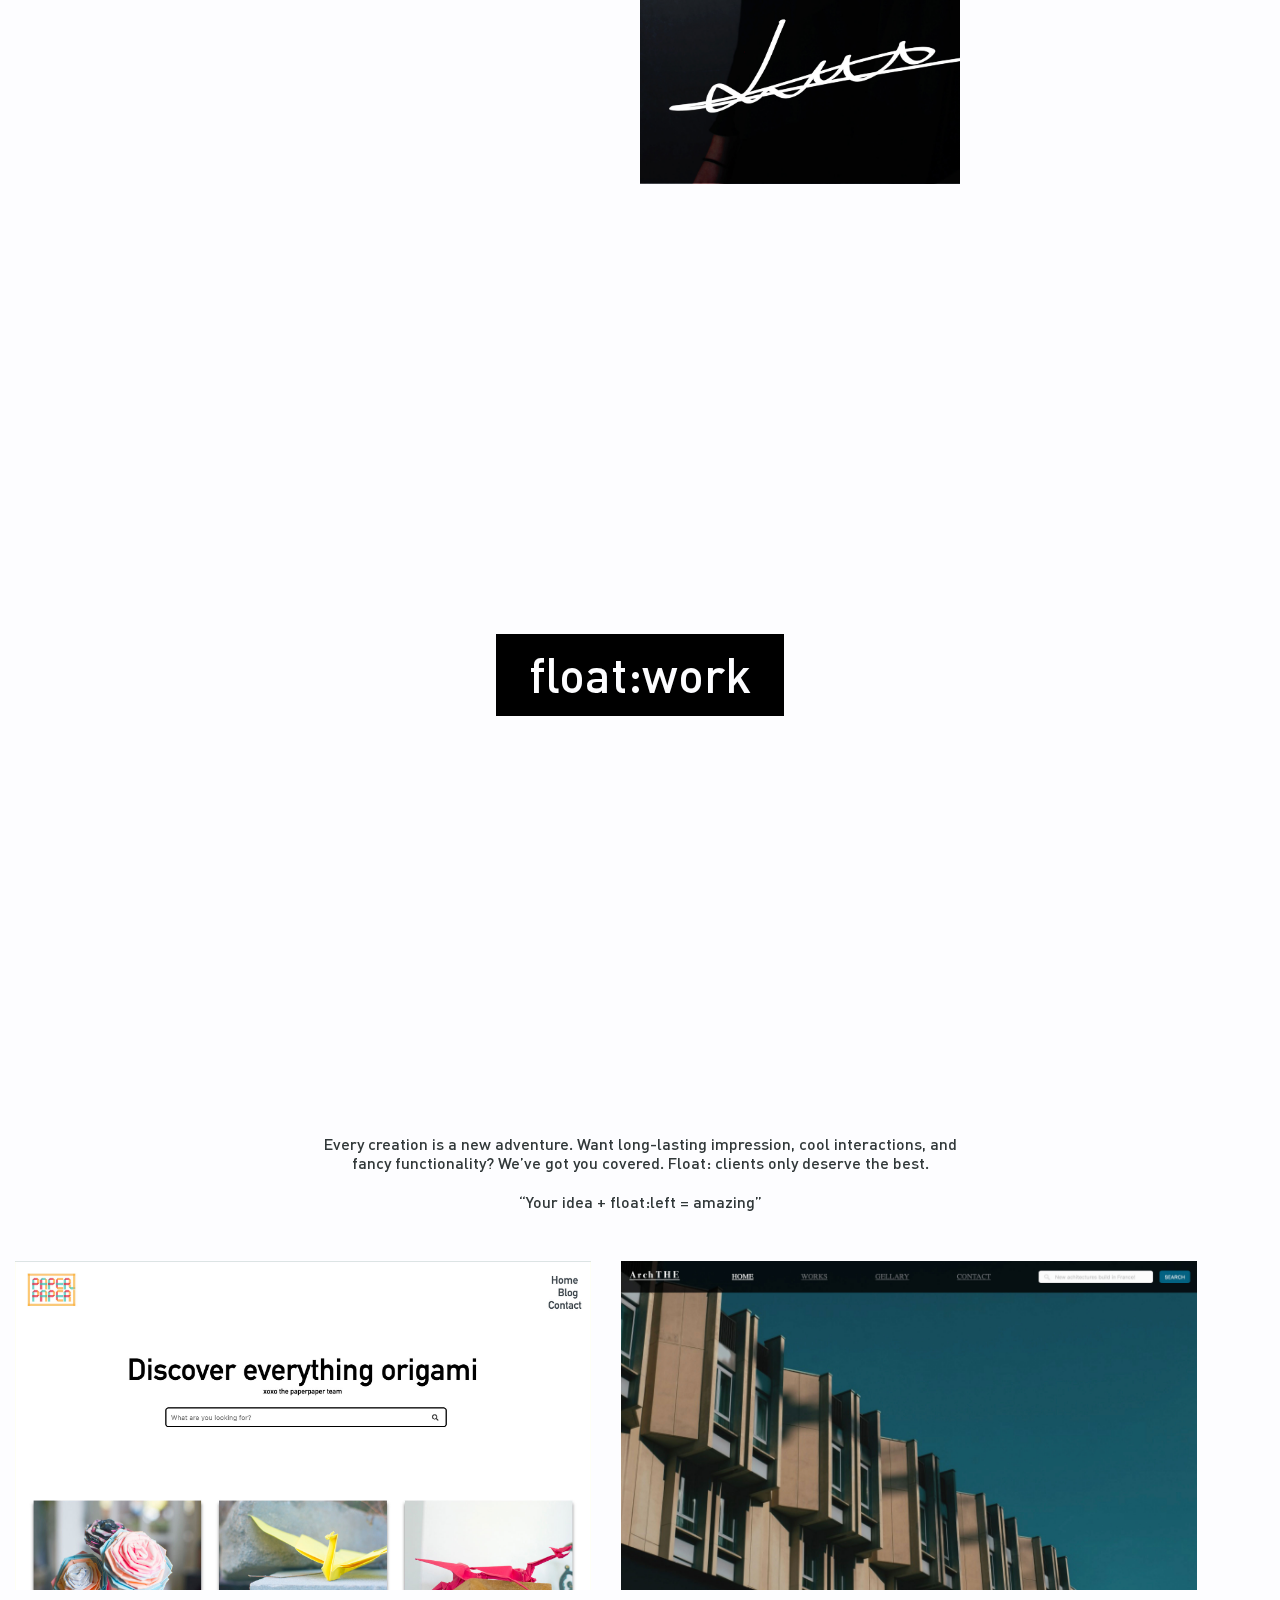
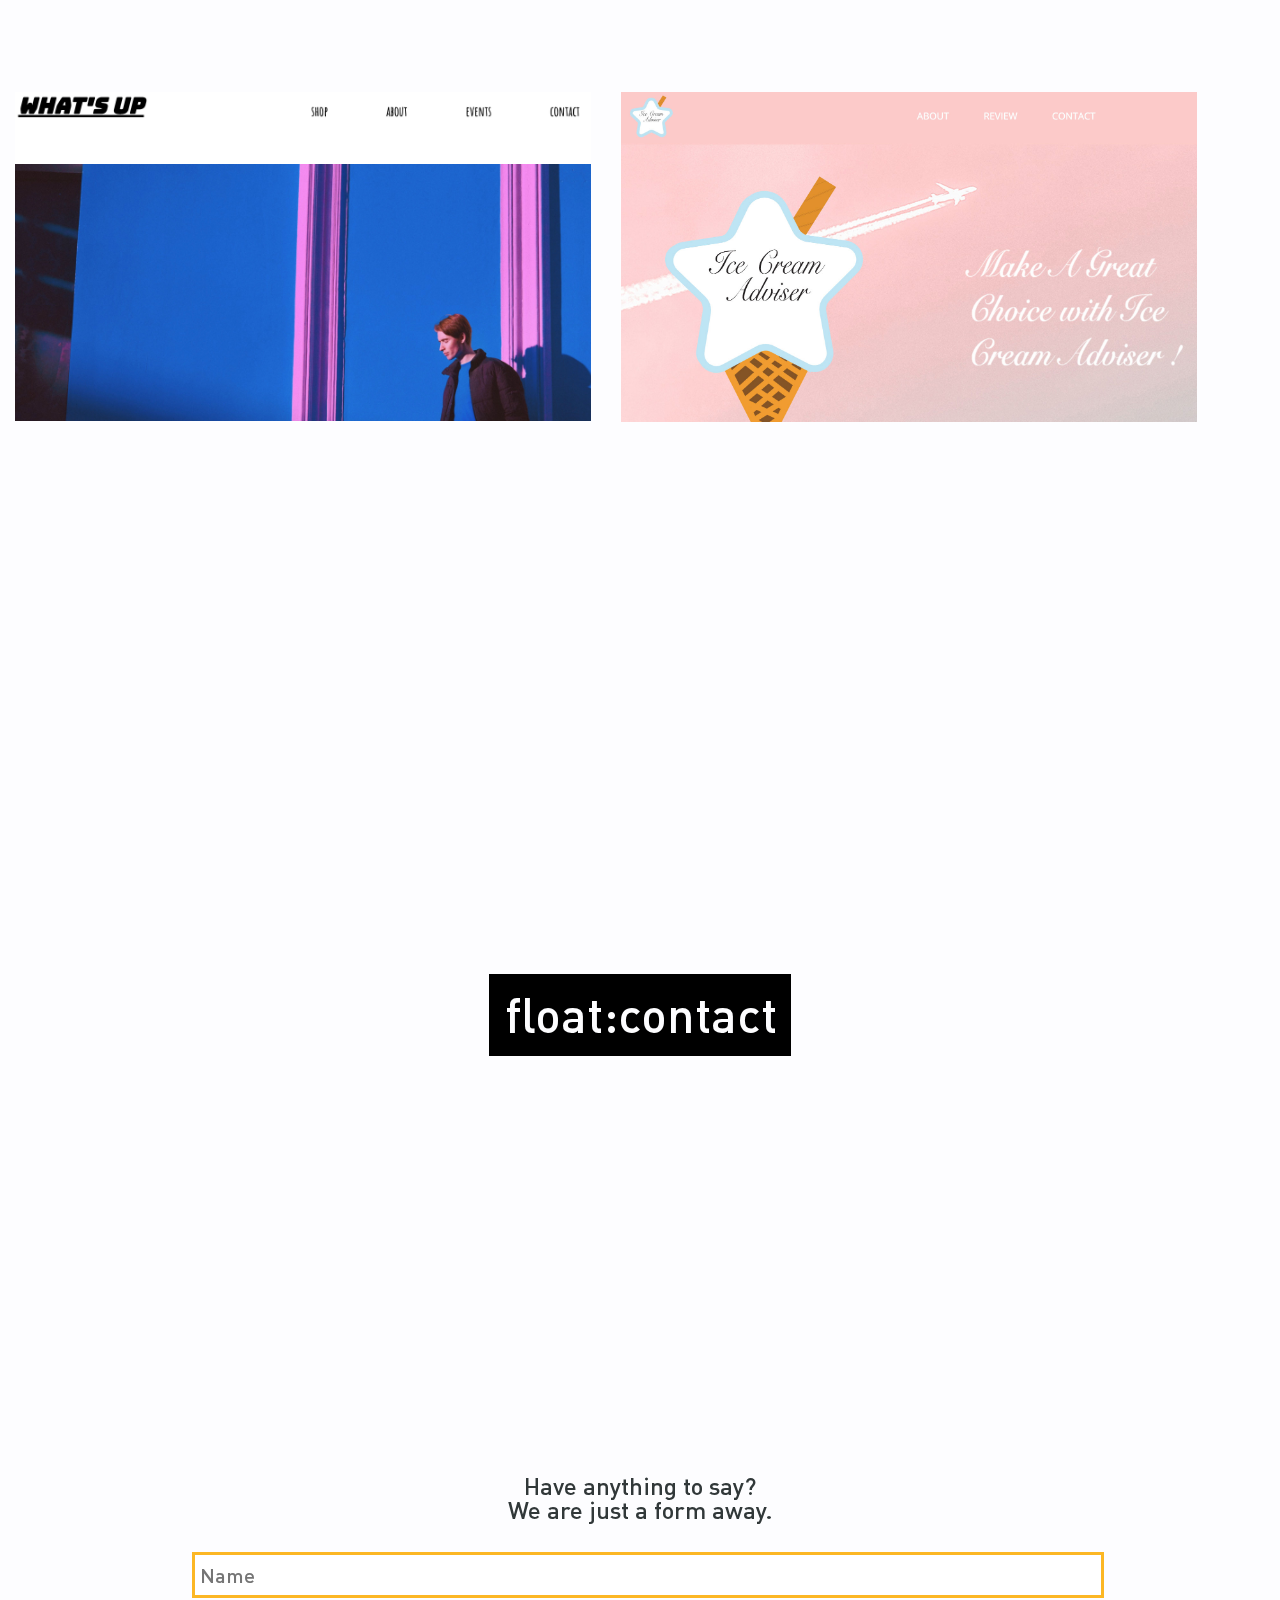
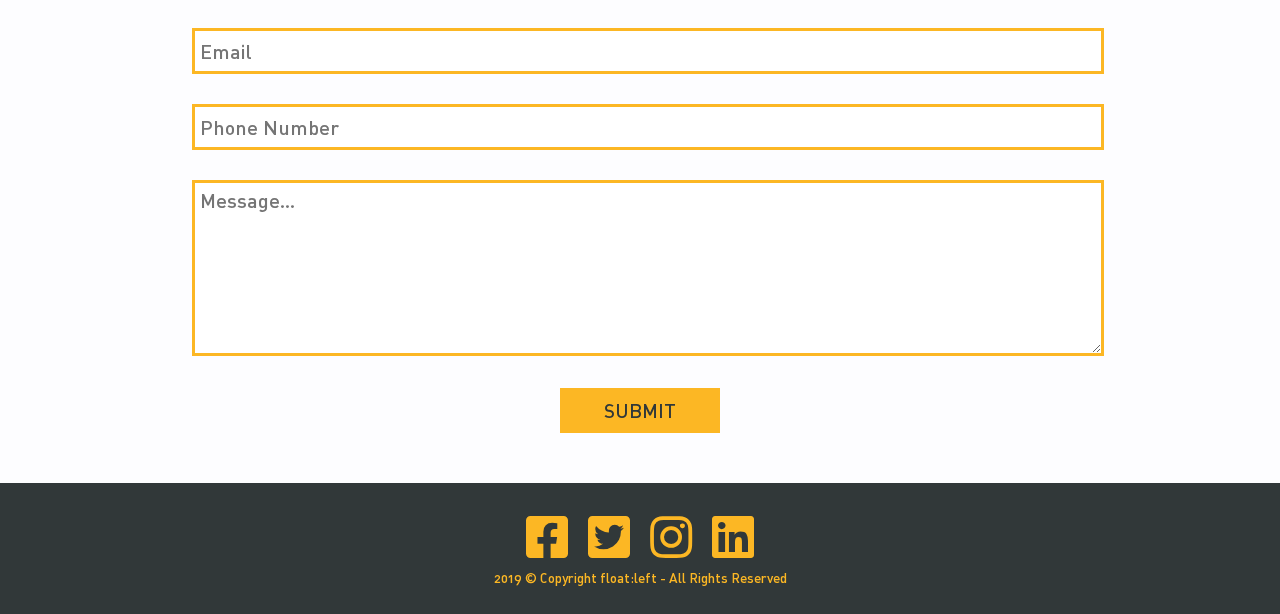
==== commit 40432a1d: "video change" ====
--- a/index.html
+++ b/index.html
@@ -20,6 +20,7 @@
             <button id="burger"></button>
 
             <nav id="mainNav">
+                    <h1 class="hidden">Main Nav</h1>
                 <div class="hidden" id="burgerMenu"><i class="fas fa-bars"></i></div>
                 <ul>
                     <li><a id="home-nav" href="#mainSlide">HOME</a></li>
@@ -44,7 +45,7 @@
             <h2 class="mission-h2">Four people on a mission.</h2>
 
             <div id="videoContainer">
-              <video src="includes/video.mov" type="video/mov" id="video"></video>
+              <video src="includes/video.mp4" poster="images/video.jpg" type="video/mp4" id="video"></video>
               <div class="video-controls">
                 <button class="play-pause"><img src="images/play.png" alt="play/pause icon" id="plause"></button>
                 <input type="range" id="progress-bar" value="0">
@@ -94,26 +95,27 @@
         <!---------team work---------->
         <section id="team-work"><h2>float:work</h2></section>
         <article id="exWork">
-            <h2>Every creation is a new adventure. Want long-lasting impression, cool interactions, and fancy functionality? We’ve got you covered. Float: clients only deserve the best.<br><br>“Your idea + float:left = amazing”</h2>
+            <h2 class="hidden">Work Article</h2>
+            <p>Every creation is a new adventure. Want long-lasting impression, cool interactions, and fancy functionality? We’ve got you covered. Float: clients only deserve the best.<br><br>“Your idea + float:left = amazing”</p>
 
             <section class="cont">
                 <div class="wrapper">
                 <img src="images/thumbnail1.jpg" alt="example1">
-                 <div class="img-hover"><h2>website link:</h2><p>put some text here</p></div></div>
+                <a href="feature.html"><div class="img-hover"><h2>PAPER PAPER</h2><p>Click to see more</p></div></a></div>
                  <!------the first wrapper ends------->
                 <div class="wrapper">
                 <img src="images/thumbnail2.jpg" alt="example2">
-                <div class="img-hover"><h2>website link:</h2><p>put some text here</p></div></div></section>
+                <div class="img-hover"><h2>TheArch</h2><p>The wonderful architecture design company</p></div></div></section>
                 <!-----the second wrapper ends--------->
                 <!---put another sections for the flex box-->
                 <section class="cont">
                 <div class="wrapper">
                 <img src="images/thumbnail3.jpg" alt="example3">
-                <div class="img-hover"><h2>website link:</h2><p>put some text here</p></div></div>
+                <div class="img-hover"><h2>WHAT'S UP</h2><p>Want to have cool style than others? <br>Come to us!</p></div></div>
                  <!-----the third wrapper ends--------->
                 <div class="wrapper">
                 <img src="images/thumbnail4.jpg" alt="example4">
-                <div class="img-hover"><h2>website link:</h2><p>put some text here</p></div></div>
+                <div class="img-hover"><h2>Ice Cream Adviser</h2><p>New dazzling fresh flavor Ice cream is waiting for you</p></div></div>
             </section>
         </article>
         <!-------------Contact Starts------------->
--- a/css/main.css
+++ b/css/main.css
@@ -5,41 +5,41 @@
   display: flex;
   position: fixed;
   z-index: 3; }
-  header #logo {
-    width: 40%;
-    margin: auto;
-    margin-left: 20px;
-    transition: .3s; }
-    header #logo:hover {
-      cursor: pointer;
-      transform: scale(1.03); }
-    header #logo img {
-      width: 40%;
-      min-width: 160px; }
+header #logo {
+  width: 40%;
+  margin: auto;
+  margin-left: 20px;
+  transition: .3s; }
+header #logo:hover {
+  cursor: pointer;
+  transform: scale(1.03); }
+header #logo img {
+  width: 40%;
+  min-width: 160px; }
 
 #mainNav {
   width: 40%;
   margin: 0 auto; }
-  #mainNav ul {
-    list-style-type: none;
-    display: flex;
-    flex-direction: row;
-    justify-content: flex-end; }
-    #mainNav ul li {
-      transition: .3s; }
-      #mainNav ul li:hover {
-        transform: scale(1.05); }
-      #mainNav ul li a {
-        color: #313839;
-        font-size: 1.5em;
-        text-decoration: none;
-        padding-left: 60px;
-        text-transform: uppercase;
-        line-height: 10vh;
-        cursor: pointer; }
-        #mainNav ul li a.onPage {
-          transition: .25s ease-in-out;
-          color: #fcb724; }
+#mainNav ul {
+  list-style-type: none;
+  display: flex;
+  flex-direction: row;
+  justify-content: flex-end; }
+#mainNav ul li {
+  transition: .3s; }
+#mainNav ul li:hover {
+  transform: scale(1.05); }
+#mainNav ul li a {
+  color: #313839;
+  font-size: 1.5em;
+  text-decoration: none;
+  padding-left: 60px;
+  text-transform: uppercase;
+  line-height: 10vh;
+  cursor: pointer; }
+#mainNav ul li a.onPage {
+  transition: .25s ease-in-out;
+  color: #fcb724; }
 
 @media only screen and (min-width: 576px) and (max-width: 768px) {
   #logo img {
@@ -50,36 +50,36 @@
 @media only screen and (max-width: 768px) {
   #mobileNavFiller {
     display: none; }
-    #mobileNavFiller.fill-it {
-      display: flex;
-      flex-direction: column;
-      margin-top: 60px;
-      height: 28px;
-      width: 100%;
-      background-color: rgba(255, 255, 255, 0.86);
-      position: fixed; }
+  #mobileNavFiller.fill-it {
+    display: flex;
+    flex-direction: column;
+    margin-top: 60px;
+    height: 28px;
+    width: 100%;
+    background-color: rgba(255, 255, 255, 0.86);
+    position: fixed; }
 
   #mainNav {
     display: none; }
-    #mainNav.slideToggle {
-      display: flex;
-      flex-direction: column;
-      margin-top: 88px;
-      width: 100%;
-      background-color: rgba(255, 255, 255, 0.86);
-      position: fixed; }
-      #mainNav.slideToggle ul {
-        display: flex;
-        flex-direction: column; }
-        #mainNav.slideToggle ul li a {
-          display: block;
-          padding: 15px 0;
-          text-align: center;
-          font-weight: normal;
-          text-decoration: none;
-          line-height: normal; }
-          #mainNav.slideToggle ul li a.onPage {
-            color: black; }
+  #mainNav.slideToggle {
+    display: flex;
+    flex-direction: column;
+    margin-top: 88px;
+    width: 100%;
+    background-color: rgba(255, 255, 255, 0.86);
+    position: fixed; }
+  #mainNav.slideToggle ul {
+    display: flex;
+    flex-direction: column; }
+  #mainNav.slideToggle ul li a {
+    display: block;
+    padding: 15px 0;
+    text-align: center;
+    font-weight: normal;
+    text-decoration: none;
+    line-height: normal; }
+  #mainNav.slideToggle ul li a.onPage {
+    color: black; }
 
   #burger {
     background: url(../images/burger_menu.svg) center no-repeat;
@@ -89,10 +89,10 @@
     margin-right: 10px;
     outline: none;
     transition: all .2s ease-in-out; }
-    #burger.expanded {
-      -webkit-transform: rotateZ(90deg);
-      -ms-transform: rotateZ(90deg);
-      transform: rotateZ(90deg); } }
+  #burger.expanded {
+    -webkit-transform: rotateZ(90deg);
+    -ms-transform: rotateZ(90deg);
+    transform: rotateZ(90deg); } }
 @font-face {
   font-family: "DIN Alternate";
   src: url("../css/DIN-MediumAlternate.woff"), url("../css/DIN-MediumAlternate.woff2"); }
@@ -102,10 +102,10 @@
   background-color: #fdfdff;
   font-family: 'DIN Alternate';
   src: url("DIN Alternate Bold.woff") format("woff"), url("DIN Alternate Bold.woff2") format("woff2"); }
-  @media screen and (min-width: 640px) {
-    main {
-      font-family: 'DIN Alternate';
-      src: url("DIN Alternate Bold.woff") format("woff"), url("DIN Alternate Bold.woff2") format("woff2"); } }
+@media screen and (min-width: 640px) {
+  main {
+    font-family: 'DIN Alternate';
+    src: url("DIN Alternate Bold.woff") format("woff"), url("DIN Alternate Bold.woff2") format("woff2"); } }
 
 .hidden {
   display: none; }
@@ -144,29 +144,29 @@
   top: 300px;
   left: 70px;
   z-index: 2; }
-  .banner-text h2 {
-    text-align: left;
-    color: #fdfdff;
-    font-size: 4em;
-    letter-spacing: 3.5px;
-    line-height: 1.25em; }
-    .banner-text h2 span {
-      color: #fcb724; }
-  .banner-text .banner-bt {
-    width: 385px;
-    height: 50px;
-    background-color: #fcb724;
-    border-radius: 15px;
-    color: #313839;
-    font-size: 1.5em;
-    margin-top: 30px;
-    border: none;
-    font-family: 'DIN Alternate';
-    transition: .3s; }
-    .banner-text .banner-bt:hover {
-      cursor: pointer;
-      background-color: #f0ab18;
-      transform: scale(1.05); }
+.banner-text h2 {
+  text-align: left;
+  color: #fdfdff;
+  font-size: 4em;
+  letter-spacing: 3.5px;
+  line-height: 1.25em; }
+.banner-text h2 span {
+  color: #fcb724; }
+.banner-text .banner-bt {
+  width: 385px;
+  height: 50px;
+  background-color: #fcb724;
+  border-radius: 15px;
+  color: #313839;
+  font-size: 1.5em;
+  margin-top: 30px;
+  border: none;
+  font-family: 'DIN Alternate';
+  transition: .3s; }
+.banner-text .banner-bt:hover {
+  cursor: pointer;
+  background-color: #f0ab18;
+  transform: scale(1.05); }
 
 #team {
   width: 100%;
@@ -176,174 +176,175 @@
   background-size: cover;
   background-attachment: fixed;
   position: relative; }
-  #team h2 {
-    text-align: center;
-    width: 20%;
-    min-width: 220px;
-    height: 50px;
-    position: absolute;
-    top: 50%;
-    left: 0;
-    right: 0;
-    background-color: #000;
-    color: #fff;
-    padding: 15px;
-    margin: 0 auto;
-    font-size: 3em;
-    mix-blend-mode: multiply; }
+#team h2 {
+  text-align: center;
+  width: 20%;
+  min-width: 220px;
+  height: 50px;
+  position: absolute;
+  top: 50%;
+  left: 0;
+  right: 0;
+  background-color: #000;
+  color: #fff;
+  padding: 15px;
+  margin: 0 auto;
+  font-size: 3em;
+  mix-blend-mode: multiply; }
 
 #mission {
   background-color: #f7f7f7;
   width: 100%;
   height: 100%;
   padding: 50px 0; }
-  #mission .mission-h2 {
-    text-align: center;
-    font-size: 2em;
-    padding-bottom: 50px; }
-  #mission #videoContainer {
-    display: block;
-    position: relative;
-    width: 70%;
-    margin: 0 auto;
-    height: auto; }
-    #mission #videoContainer:hover .video-controls {
-      opacity: .6; }
-    #mission #videoContainer video {
-      display: block;
-      width: 100%;
-      margin: 0 auto;
-      height: auto; }
-    #mission #videoContainer .video-controls {
-      display: flex;
-      flex-direction: row;
-      justify-content: space-between;
-      position: relative;
-      width: 100%;
-      height: 40px;
-      margin: 0 auto;
-      margin-top: -40px;
-      color: white;
-      background: linear-gradient(rgba(75, 75, 75, 0.05), #4b4b4b 90%);
-      opacity: 0;
-      transition: .5s; }
-      #mission #videoContainer .video-controls button {
-        display: flex;
-        align-items: center;
-        margin: auto 0;
-        height: 30px;
-        width: 30px;
-        background-color: inherit;
-        border: none;
-        outline: none;
-        cursor: pointer; }
-        #mission #videoContainer .video-controls button img {
-          width: inherit;
-          height: inherit; }
-          #mission #videoContainer .video-controls button img:hover {
-            background: #fcb724;
-            border-radius: 20px; }
-      #mission #videoContainer .video-controls .play-pause {
-        justify-content: flex-start; }
-      #mission #videoContainer .video-controls .full {
-        justify-content: flex-end; }
-      #mission #videoContainer .video-controls #vol {
-        width: 18%;
-        justify-content: flex-start; }
-      #mission #videoContainer .video-controls #progress-bar {
-        width: 55%;
-        justify-content: flex-start; }
-      #mission #videoContainer .video-controls input {
-        margin: 0;
-        height: 40px;
-        padding: 0;
-        border: none; }
-      #mission #videoContainer .video-controls input[type=range] {
-        -webkit-appearance: none;
-        background: transparent; }
-      #mission #videoContainer .video-controls input[type=range]:focus {
-        outline: none; }
-      #mission #videoContainer .video-controls input[type=range]::-webkit-slider-thumb {
-        -webkit-appearance: none;
-        border: none;
-        height: 12px;
-        width: 12px;
-        border-radius: 100%;
-        background-color: #fcb724;
-        border: 2px solid black;
-        cursor: pointer; }
-      #mission #videoContainer .video-controls input[type=range]::-moz-range-thumb {
-        border: none;
-        height: 12px;
-        width: 12px;
-        border-radius: 100%;
-        background-color: #fcb724;
-        border: 2px solid black;
-        cursor: pointer; }
-      #mission #videoContainer .video-controls input[type=range]::-webkit-slider-thumb:hover {
-        background: rgba(0, 0, 0, 0.4); }
-      #mission #videoContainer .video-controls input[type=range]::-moz-range-thumb:hover {
-        background: rgba(0, 0, 0, 0.4); }
-      #mission #videoContainer .video-controls input[type=range]::-webkit-slider-runnable-track {
-        height: 10px;
-        background-color: darkgrey;
-        border-radius: 5px;
-        cursor: pointer; }
-      #mission #videoContainer .video-controls input[type=range]::-moz-range-track {
-        height: 10px;
-        background-color: darkgrey;
-        border-radius: 5px;
-        cursor: pointer; }
+#mission .mission-h2 {
+  text-align: center;
+  font-size: 2em;
+  padding-bottom: 50px; }
+#mission #videoContainer {
+  display: block;
+  position: relative;
+  width: 70%;
+  margin: 0 auto;
+  height: auto; }
+#mission #videoContainer:hover .video-controls {
+  opacity: .6; }
+#mission #videoContainer video {
+  display: block;
+  width: 100%;
+  margin: 0 auto;
+  height: auto; }
+#mission #videoContainer .video-controls {
+  display: flex;
+  flex-direction: row;
+  justify-content: space-between;
+  position: relative;
+  width: 100%;
+  height: 40px;
+  margin: 0 auto;
+  margin-top: -40px;
+  color: white;
+  background: linear-gradient(rgba(75, 75, 75, 0.05), #4b4b4b 90%);
+  opacity: 0;
+  transition: .5s; }
+#mission #videoContainer .video-controls button {
+  display: flex;
+  align-items: center;
+  margin: auto 0;
+  height: 30px;
+  width: 30px;
+  background-color: inherit;
+  border: none;
+  outline: none;
+  cursor: pointer; }
+#mission #videoContainer .video-controls button img {
+  width: inherit;
+  height: inherit; }
+#mission #videoContainer .video-controls button img:hover {
+  background: #fcb724;
+  border-radius: 20px; }
+#mission #videoContainer .video-controls .play-pause {
+  justify-content: flex-start; }
+#mission #videoContainer .video-controls .full {
+  justify-content: flex-end; }
+#mission #videoContainer .video-controls #vol {
+  width: 18%;
+  justify-content: flex-start; }
+#mission #videoContainer .video-controls #progress-bar {
+  width: 55%;
+  justify-content: flex-start; }
+#mission #videoContainer .video-controls input {
+  margin: 0;
+  height: 40px;
+  padding: 0;
+  border: none; }
+#mission #videoContainer .video-controls input[type=range] {
+  -webkit-appearance: none;
+  background: transparent; }
+#mission #videoContainer .video-controls input[type=range]:focus {
+  outline: none; }
+#mission #videoContainer .video-controls input[type=range]::-webkit-slider-thumb {
+  -webkit-appearance: none;
+  border: none;
+  height: 12px;
+  width: 12px;
+  border-radius: 100%;
+  background-color: #fcb724;
+  border: 2px solid black;
+  cursor: pointer; }
+#mission #videoContainer .video-controls input[type=range]::-moz-range-thumb {
+  border: none;
+  height: 12px;
+  width: 12px;
+  border-radius: 100%;
+  background-color: #fcb724;
+  border: 2px solid black;
+  cursor: pointer; }
+#mission #videoContainer .video-controls input[type=range]::-webkit-slider-thumb:hover {
+  background: rgba(0, 0, 0, 0.4); }
+#mission #videoContainer .video-controls input[type=range]::-moz-range-thumb:hover {
+  background: rgba(0, 0, 0, 0.4); }
+#mission #videoContainer .video-controls input[type=range]::-webkit-slider-runnable-track {
+  height: 10px;
+  background-color: darkgrey;
+  border-radius: 5px;
+  cursor: pointer; }
+#mission #videoContainer .video-controls input[type=range]::-moz-range-track {
+  height: 10px;
+  background-color: darkgrey;
+  border-radius: 5px;
+  cursor: pointer; }
 
 #team-info {
   width: 100%;
   height: 100vh;
   display: flex;
   flex-direction: row; }
-  #team-info .flip {
-    animation: cardFlip .75s forwards; }
-    #team-info .flip .hidden {
-      display: none; }
-    #team-info .flip .bios {
-      display: flex;
-      flex-direction: column;
-      width: 100%;
-      height: 100%;
-      justify-content: center;
-      background: rgba(0, 0, 0, 0.75);
-      transform: rotateY(180deg); }
-      #team-info .flip .bios h2 {
-        text-align: left;
-        color: white;
-        padding: 5px;
-        margin: 0;
-        font-size: 2.1rem; }
-      #team-info .flip .bios h3 {
-        text-align: left;
-        color: #fcb724;
-        padding: 5px;
-        margin: 0;
-        font-size: 1.5rem; }
-      #team-info .flip .bios p {
-        text-align: left;
-        color: white;
-        padding: 5px;
-        margin: 0;
-        font-size: 1.2rem; }
-  #team-info div {
-    width: 25%;
-    background-size: cover;
-    background-repeat: no-repeat;
-    background-position: center center;
-    background-position-x: -120px; }
-  #team-info #Dil {
-    background-image: url(../images/team_daffodil.jpg); }
-  #team-info #Yoon {
-    background-image: url(../images/team_soyoon.jpg); }
-  #team-info #Sujin {
-    background-image: url(../images/team_sujin.jpg); }
-  #team-info #Jeff {
-    background-image: url(../images/team_jeff.jpg); }
+#team-info .flip {
+  animation: cardFlip .75s forwards; }
+#team-info .flip .hidden {
+  display: none; }
+#team-info .flip .bios {
+  display: flex;
+  flex-direction: column;
+  width: 100%;
+  height: 100%;
+  justify-content: center;
+  background: rgba(0, 0, 0, 0.75);
+  transform: rotateY(180deg); }
+#team-info .flip .bios h2 {
+  text-align: left;
+  color: white;
+  padding: 5px;
+  margin: 0;
+  font-size: 2.1rem; }
+#team-info .flip .bios h3 {
+  text-align: left;
+  color: #fcb724;
+  padding: 5px;
+  margin: 0;
+  font-size: 1.5rem; }
+#team-info .flip .bios p {
+  text-align: left;
+  color: white;
+  padding: 5px;
+  margin: 0;
+  font-size: 1.2rem;
+  line-height: 1.2em; }
+#team-info div {
+  width: 25%;
+  background-size: cover;
+  background-repeat: no-repeat;
+  background-position: center center;
+  background-position-x: -120px; }
+#team-info #Dil {
+  background-image: url(../images/team_daffodil.jpg); }
+#team-info #Yoon {
+  background-image: url(../images/team_soyoon.jpg); }
+#team-info #Sujin {
+  background-image: url(../images/team_sujin.jpg); }
+#team-info #Jeff {
+  background-image: url(../images/team_jeff.jpg); }
 
 @keyframes cardFlip {
   from {
@@ -358,159 +359,180 @@
   background-size: cover;
   background-attachment: fixed;
   position: relative; }
-  #team-work h2 {
-    text-align: center;
-    width: 20%;
-    min-width: 220px;
-    height: 50px;
-    position: absolute;
-    top: 50%;
-    left: 0;
-    right: 0;
-    background-color: #000;
-    color: #fff;
-    padding: 16px;
-    margin: 0 auto;
-    font-size: 3em;
-    mix-blend-mode: multiply; }
+#team-work h2 {
+  text-align: center;
+  width: 20%;
+  min-width: 220px;
+  height: 50px;
+  position: absolute;
+  top: 50%;
+  left: 0;
+  right: 0;
+  background-color: #000;
+  color: #fff;
+  padding: 16px;
+  margin: 0 auto;
+  font-size: 3em;
+  mix-blend-mode: multiply; }
 
 #exWork {
   width: 100%;
   background-color: #fdfdff;
   padding: 50px 0; }
+#exWork h2 {
+  width: 80%;
+  margin: 0 auto;
+  text-align: center;
+  font-size: 1.5em;
+  color: #313839; }
+#exWork p {
+  width: 50%;
+  margin: 0 auto;
+  text-align: center;
+  font-size: 1em;
+  color: #313839;
+  line-height: 1.2em; }
+#exWork .cont {
+  width: 100%;
+  padding: 0 0 50px;
+  display: flex;
+  flex-direction: row; }
+#exWork .cont .wrapper {
+  width: 45%;
+  cursor: pointer;
+  position: relative;
+  margin: 50px 15px 0; }
+#exWork .cont .wrapper .img-hover {
+  width: 100%;
+  height: 100%;
+  top: 0%;
+  background: rgba(0, 0, 0, 0.5);
+  position: absolute;
+  z-index: 1;
+  opacity: 0;
+  transition: all 300ms ease-in-out;
+  -webkit-transition: all 300ms ease-in-out;
+  -moz-transition: all 300ms ease-in-out;
+  -o-transition: all 300ms ease-in-out;
+  -ms-transition: all 300ms ease-in-out; }
+#exWork .cont .wrapper .img-hover h2 {
+  margin-top: 25%;
+  color: white; }
+#exWork .cont .wrapper .img-hover h2, #exWork .cont .wrapper .img-hover p {
+  text-align: center;
+  color: white; }
+#exWork .cont .wrapper img {
+  width: 100%; }
+#exWork .cont .wrapper:hover .img-hover {
+  opacity: 1; }
+#exWork .cont .wrapper:hover .img {
+  opacity: 0.5; }
+
+@media only screen and (min-width: 576px) and (max-width: 768px) {
+  #exWork {
+    width: 100%;
+    background-color: #fdfdff;
+    padding: 50px 0; }
   #exWork h2 {
     width: 80%;
     margin: 0 auto;
     text-align: center;
     font-size: 1.5em;
     color: #313839; }
+  #exWork p {
+    width: 50%;
+    margin: 0 auto;
+    text-align: center;
+    font-size: 0.8em;
+    color: #313839;
+    line-height: 1em; }
   #exWork .cont {
     width: 100%;
     padding: 0 0 50px;
     display: flex;
     flex-direction: row; }
-    #exWork .cont .wrapper {
-      width: 45%;
-      cursor: pointer;
-      position: relative;
-      margin: 50px 15px 0; }
-      #exWork .cont .wrapper .img-hover {
-        width: 100%;
-        height: 100%;
-        top: 0%;
-        background: rgba(0, 0, 0, 0.5);
-        position: absolute;
-        z-index: 1;
-        opacity: 0;
-        transition: all 300ms ease-in-out;
-        -webkit-transition: all 300ms ease-in-out;
-        -moz-transition: all 300ms ease-in-out;
-        -o-transition: all 300ms ease-in-out;
-        -ms-transition: all 300ms ease-in-out; }
-        #exWork .cont .wrapper .img-hover h2 {
-          margin-top: 25%;
-          color: white; }
-        #exWork .cont .wrapper .img-hover h2, #exWork .cont .wrapper .img-hover p {
-          text-align: center;
-          color: white; }
-      #exWork .cont .wrapper img {
-        width: 100%; }
-    #exWork .cont .wrapper:hover .img-hover {
-      opacity: 1; }
-    #exWork .cont .wrapper:hover .img {
-      opacity: 0.5; }
-
-@media only screen and (min-width: 576px) and (max-width: 768px) {
+  #exWork .cont .wrapper {
+    width: 45%;
+    cursor: pointer;
+    position: relative;
+    margin: 50px 15px 0; }
+  #exWork .cont .wrapper .img-hover {
+    width: 100%;
+    height: 100%;
+    top: 0%;
+    background: rgba(0, 0, 0, 0.5);
+    position: absolute;
+    z-index: 1;
+    opacity: 0;
+    transition: all 300ms ease-in-out;
+    -webkit-transition: all 300ms ease-in-out;
+    -moz-transition: all 300ms ease-in-out;
+    -o-transition: all 300ms ease-in-out;
+    -ms-transition: all 300ms ease-in-out; }
+  #exWork .cont .wrapper .img-hover h2 {
+    margin-top: 25%;
+    color: white; }
+  #exWork .cont .wrapper .img-hover h2, #exWork .cont .wrapper .img-hover p {
+    text-align: center;
+    color: white; }
+  #exWork .cont .wrapper img {
+    width: 100%; }
+  #exWork .cont .wrapper:hover .img-hover {
+    opacity: 1; }
+  #exWork .cont .wrapper:hover .img {
+    opacity: 0.5; } }
+@media only screen and (max-width: 575px) {
   #exWork {
     width: 100%;
     background-color: #fdfdff;
     padding: 50px 0; }
-    #exWork h2 {
-      width: 80%;
-      margin: 0 auto;
-      text-align: center;
-      font-size: 1.5em;
-      color: #313839; }
-    #exWork .cont {
-      width: 100%;
-      padding: 0 0 50px;
-      display: flex;
-      flex-direction: row; }
-      #exWork .cont .wrapper {
-        width: 45%;
-        cursor: pointer;
-        position: relative;
-        margin: 50px 15px 0; }
-        #exWork .cont .wrapper .img-hover {
-          width: 100%;
-          height: 100%;
-          top: 0%;
-          background: rgba(0, 0, 0, 0.5);
-          position: absolute;
-          z-index: 1;
-          opacity: 0;
-          transition: all 300ms ease-in-out;
-          -webkit-transition: all 300ms ease-in-out;
-          -moz-transition: all 300ms ease-in-out;
-          -o-transition: all 300ms ease-in-out;
-          -ms-transition: all 300ms ease-in-out; }
-          #exWork .cont .wrapper .img-hover h2 {
-            margin-top: 25%;
-            color: white; }
-          #exWork .cont .wrapper .img-hover h2, #exWork .cont .wrapper .img-hover p {
-            text-align: center;
-            color: white; }
-        #exWork .cont .wrapper img {
-          width: 100%; }
-      #exWork .cont .wrapper:hover .img-hover {
-        opacity: 1; }
-      #exWork .cont .wrapper:hover .img {
-        opacity: 0.5; } }
-@media only screen and (max-width: 575px) {
-  #exWork {
-    width: 100%;
-    background-color: #fdfdff;
-    padding: 50px 0; }
-    #exWork h2 {
-      width: 80%;
-      margin: 0 auto;
-      text-align: center;
-      font-size: 1.5em;
-      color: #313839; }
-    #exWork .cont {
-      display: flex;
-      flex-direction: column;
-      justify-content: center;
-      margin: 0 auto; }
-      #exWork .cont .wrapper {
-        width: 90%;
-        height: 100%;
-        cursor: pointer;
-        position: relative; }
-        #exWork .cont .wrapper .img-hover {
-          width: 100%;
-          top: 0%;
-          background: rgba(0, 0, 0, 0.5);
-          position: absolute;
-          z-index: 1;
-          opacity: 0;
-          transition: all 300ms ease-in-out;
-          -webkit-transition: all 300ms ease-in-out;
-          -moz-transition: all 300ms ease-in-out;
-          -o-transition: all 300ms ease-in-out;
-          -ms-transition: all 300ms ease-in-out; }
-          #exWork .cont .wrapper .img-hover h2 {
-            margin-top: 25%;
-            color: white; }
-          #exWork .cont .wrapper .img-hover h2, #exWork .cont .wrapper .img-hover p {
-            text-align: center;
-            color: white; }
-        #exWork .cont .wrapper img {
-          width: 100%; }
-      #exWork .cont .wrapper:hover .img-hover {
-        opacity: 1; }
-      #exWork .cont .wrapper:hover .img {
-        opacity: 0.5; } }
+  #exWork h2 {
+    width: 80%;
+    margin: 0 auto;
+    text-align: center;
+    font-size: 1.2em;
+    color: #313839; }
+  #exWork p {
+    width: 70%;
+    margin: 0 auto;
+    text-align: center;
+    font-size: 0.8em;
+    color: #313839;
+    line-height: 1em; }
+  #exWork .cont {
+    display: flex;
+    flex-direction: column;
+    justify-content: center;
+    margin: 0 auto; }
+  #exWork .cont .wrapper {
+    width: 90%;
+    height: 100%;
+    cursor: pointer;
+    position: relative; }
+  #exWork .cont .wrapper .img-hover {
+    width: 100%;
+    top: 0%;
+    background: rgba(0, 0, 0, 0.5);
+    position: absolute;
+    z-index: 1;
+    opacity: 0;
+    transition: all 300ms ease-in-out;
+    -webkit-transition: all 300ms ease-in-out;
+    -moz-transition: all 300ms ease-in-out;
+    -o-transition: all 300ms ease-in-out;
+    -ms-transition: all 300ms ease-in-out; }
+  #exWork .cont .wrapper .img-hover h2 {
+    margin-top: 25%;
+    color: white; }
+  #exWork .cont .wrapper .img-hover h2, #exWork .cont .wrapper .img-hover p {
+    text-align: center;
+    color: white; }
+  #exWork .cont .wrapper img {
+    width: 100%; }
+  #exWork .cont .wrapper:hover .img-hover {
+    opacity: 1; }
+  #exWork .cont .wrapper:hover .img {
+    opacity: 0.5; } }
 #contact-img {
   width: 100%;
   height: 100vh;
@@ -519,21 +541,21 @@
   background-size: cover;
   background-attachment: fixed;
   position: relative; }
-  #contact-img h2 {
-    text-align: center;
-    width: 20%;
-    min-width: 270px;
-    height: 50px;
-    position: absolute;
-    top: 50%;
-    left: 0;
-    right: 0;
-    background-color: #000;
-    color: #fff;
-    padding: 16px;
-    margin: 0 auto;
-    font-size: 3em;
-    mix-blend-mode: multiply; }
+#contact-img h2 {
+  text-align: center;
+  width: 20%;
+  min-width: 270px;
+  height: 50px;
+  position: absolute;
+  top: 50%;
+  left: 0;
+  right: 0;
+  background-color: #000;
+  color: #fff;
+  padding: 16px;
+  margin: 0 auto;
+  font-size: 3em;
+  mix-blend-mode: multiply; }
 
 #contact-form h2 {
   color: #313839;
@@ -575,50 +597,50 @@
   border: none;
   margin-top: 30px;
   transition: .3s; }
-  .submit-btn:hover {
-    transform: scale(1.01);
-    background-color: #f0ab18;
-    box-shadow: 0px 3px 5px rgba(0, 0, 0, 0.3); }
+.submit-btn:hover {
+  transform: scale(1.01);
+  background-color: #f0ab18;
+  box-shadow: 0px 3px 5px rgba(0, 0, 0, 0.3); }
 
 #mainFooter {
   width: 100%;
   margin-top: 50px;
   background-color: #313839; }
-  #mainFooter ul {
-    list-style-type: none;
-    display: flex;
-    flex-direction: row;
-    justify-content: center;
-    padding: 30px 0 0; }
-    #mainFooter ul li {
-      margin: 0 10px;
-      text-align: center;
-      transition: .3s; }
-      #mainFooter ul li:hover {
-        transform: scale(1.04); }
-      #mainFooter ul li i {
-        color: #fcb724;
-        font-size: 3em; }
-  #mainFooter p {
-    width: 100%;
-    text-align: center;
-    color: #fcb724;
-    font-size: 0.85em;
-    padding: 10px 0 30px; }
+#mainFooter ul {
+  list-style-type: none;
+  display: flex;
+  flex-direction: row;
+  justify-content: center;
+  padding: 30px 0 0; }
+#mainFooter ul li {
+  margin: 0 10px;
+  text-align: center;
+  transition: .3s; }
+#mainFooter ul li:hover {
+  transform: scale(1.04); }
+#mainFooter ul li i {
+  color: #fcb724;
+  font-size: 3em; }
+#mainFooter p {
+  width: 100%;
+  text-align: center;
+  color: #fcb724;
+  font-size: 0.85em;
+  padding: 10px 0 30px; }
 
 @media only screen and (min-width: 576px) and (max-width: 768px) {
   #mainFooter ul {
     padding: 20px 0 0; }
-    #mainFooter ul li i {
-      font-size: 2em; }
+  #mainFooter ul li i {
+    font-size: 2em; }
   #mainFooter p {
     font-size: 0.65em;
     padding: 10px 0 20px; } }
 @media only screen and (max-width: 575px) {
   #mainFooter ul {
     padding: 15px 0 0; }
-    #mainFooter ul li i {
-      font-size: 1.75em; }
+  #mainFooter ul li i {
+    font-size: 1.75em; }
   #mainFooter p {
     font-size: 0.5em;
     padding: 10px 0 15px; } }
@@ -632,8 +654,8 @@
     top: 420px;
     left: 0;
     text-align: center; }
-    .banner-text h2 {
-      text-align: center; }
+  .banner-text h2 {
+    text-align: center; }
 
   #team h2 {
     font-size: 2.85em;
@@ -644,15 +666,15 @@
   #mission {
     height: 100%;
     padding: 50px 0; }
-    #mission .mission-h2 {
-      text-align: center;
-      font-size: 2em;
-      padding: 0 0 50px; }
-    #mission #videoContainer {
-      width: 80%; }
-      #mission #videoContainer .video-controls button {
-        height: 25px;
-        width: 25px; }
+  #mission .mission-h2 {
+    text-align: center;
+    font-size: 2em;
+    padding: 0 0 50px; }
+  #mission #videoContainer {
+    width: 80%; }
+  #mission #videoContainer .video-controls button {
+    height: 25px;
+    width: 25px; }
 
   #team-info {
     width: 100%;
@@ -660,8 +682,8 @@
     display: flex;
     flex-direction: row;
     text-align: center; }
-    #team-info div {
-      background-position-x: -50px; }
+  #team-info div {
+    background-position-x: -50px; }
 
   #team-work h2 {
     font-size: 2.85em;
@@ -684,12 +706,12 @@
 
   #form {
     width: 80%; }
-    #form input {
-      height: 25px;
-      font-size: 1.25em; }
-    #form textarea {
-      height: 125px;
-      font-size: 1.25em; } }
+  #form input {
+    height: 25px;
+    font-size: 1.25em; }
+  #form textarea {
+    height: 125px;
+    font-size: 1.25em; } }
 @media only screen and (max-width: 575px) {
   #mainSlide {
     background-position: center right; }
@@ -700,19 +722,19 @@
     top: 220px;
     left: 0;
     text-align: center; }
-    .banner-text h2 {
-      text-align: center;
-      font-size: 1.75em; }
-    .banner-text .banner-bt {
-      width: 70%;
-      height: 35px;
-      background-color: #fcb724;
-      border-radius: 15px;
-      color: #313839;
-      font-size: 1em;
-      margin-top: 15px;
-      border: none;
-      font-family: 'DIN Alternate'; }
+  .banner-text h2 {
+    text-align: center;
+    font-size: 1.75em; }
+  .banner-text .banner-bt {
+    width: 70%;
+    height: 35px;
+    background-color: #fcb724;
+    border-radius: 15px;
+    color: #313839;
+    font-size: 1em;
+    margin-top: 15px;
+    border: none;
+    font-family: 'DIN Alternate'; }
 
   #team h2 {
     font-size: 2em;
@@ -722,18 +744,18 @@
 
   #mission {
     height: 100%; }
-    #mission .mission-h2 {
-      text-align: center;
-      font-size: 1em;
-      padding: 30px 0; }
-    #mission #videoContainer {
-      display: block;
-      width: 100%;
-      margin: 0 auto;
-      height: auto; }
-      #mission #videoContainer .video-controls button {
-        height: 20px;
-        width: 20px; }
+  #mission .mission-h2 {
+    text-align: center;
+    font-size: 1em;
+    padding: 30px 0; }
+  #mission #videoContainer {
+    display: block;
+    width: 100%;
+    margin: 0 auto;
+    height: auto; }
+  #mission #videoContainer .video-controls button {
+    height: 20px;
+    width: 20px; }
 
   #team-info {
     width: 100%;
@@ -741,11 +763,11 @@
     display: flex;
     flex-direction: row;
     flex-wrap: wrap; }
-    #team-info div {
-      width: 100%;
-      height: 300px;
-      overflow: hidden;
-      background-position-x: 0; }
+  #team-info div {
+    width: 100%;
+    height: 300px;
+    overflow: hidden;
+    background-position-x: 0; }
 
   #contact-img h2 {
     font-size: 2em;
@@ -761,22 +783,22 @@
     width: 80%;
     margin: 0 auto;
     text-align: center; }
-    #form input {
-      height: 15px;
-      font-size: 0.75em;
-      margin-top: 15px;
-      border: solid #fcb724 1px;
-      padding: 2px; }
-    #form textarea {
-      height: 75px;
-      font-size: 0.75em;
-      margin-top: 15px;
-      border: solid #fcb724 1px;
-      padding: 2px; }
-    #form .submit-btn {
-      width: 90px;
-      height: 25px;
-      font-size: 0.75em;
-      margin-top: 15px; } }
+  #form input {
+    height: 15px;
+    font-size: 0.75em;
+    margin-top: 15px;
+    border: solid #fcb724 1px;
+    padding: 2px; }
+  #form textarea {
+    height: 75px;
+    font-size: 0.75em;
+    margin-top: 15px;
+    border: solid #fcb724 1px;
+    padding: 2px; }
+  #form .submit-btn {
+    width: 90px;
+    height: 25px;
+    font-size: 0.75em;
+    margin-top: 15px; } }
 
 /*# sourceMappingURL=main.css.map */
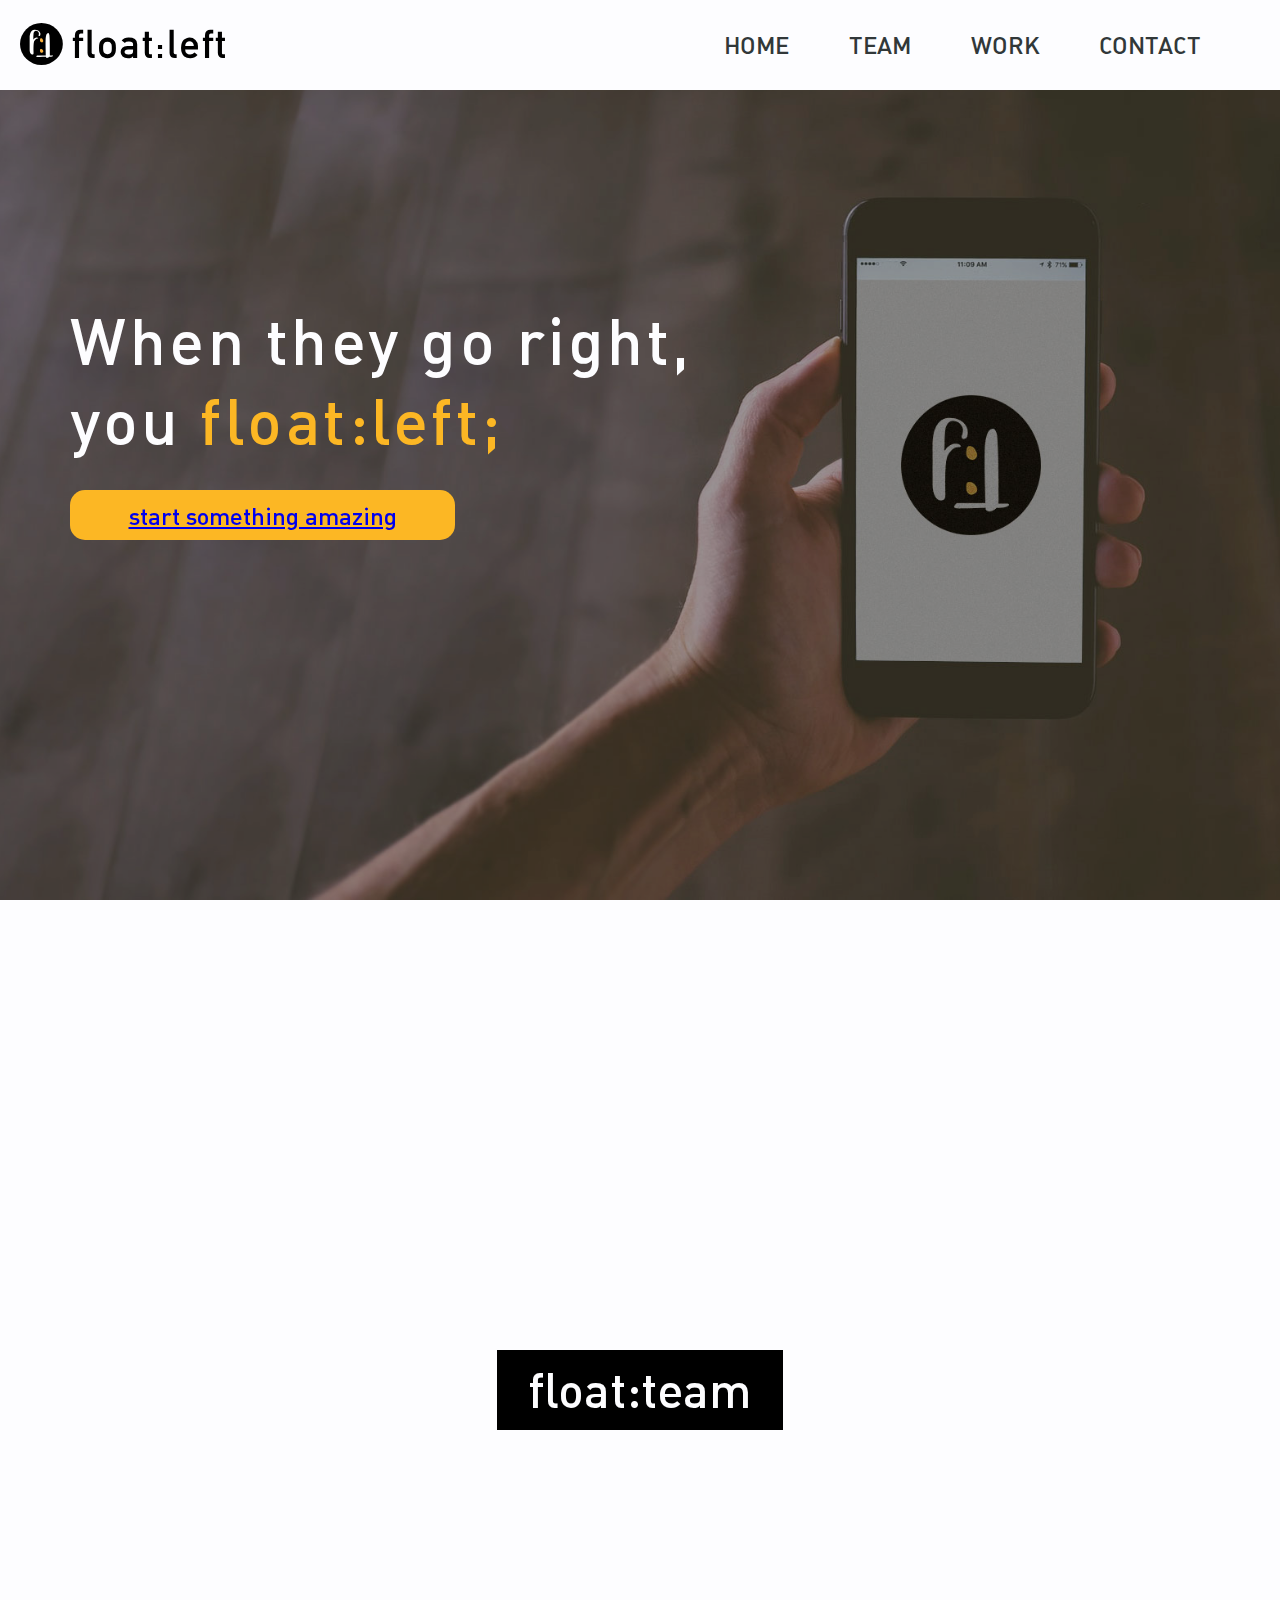
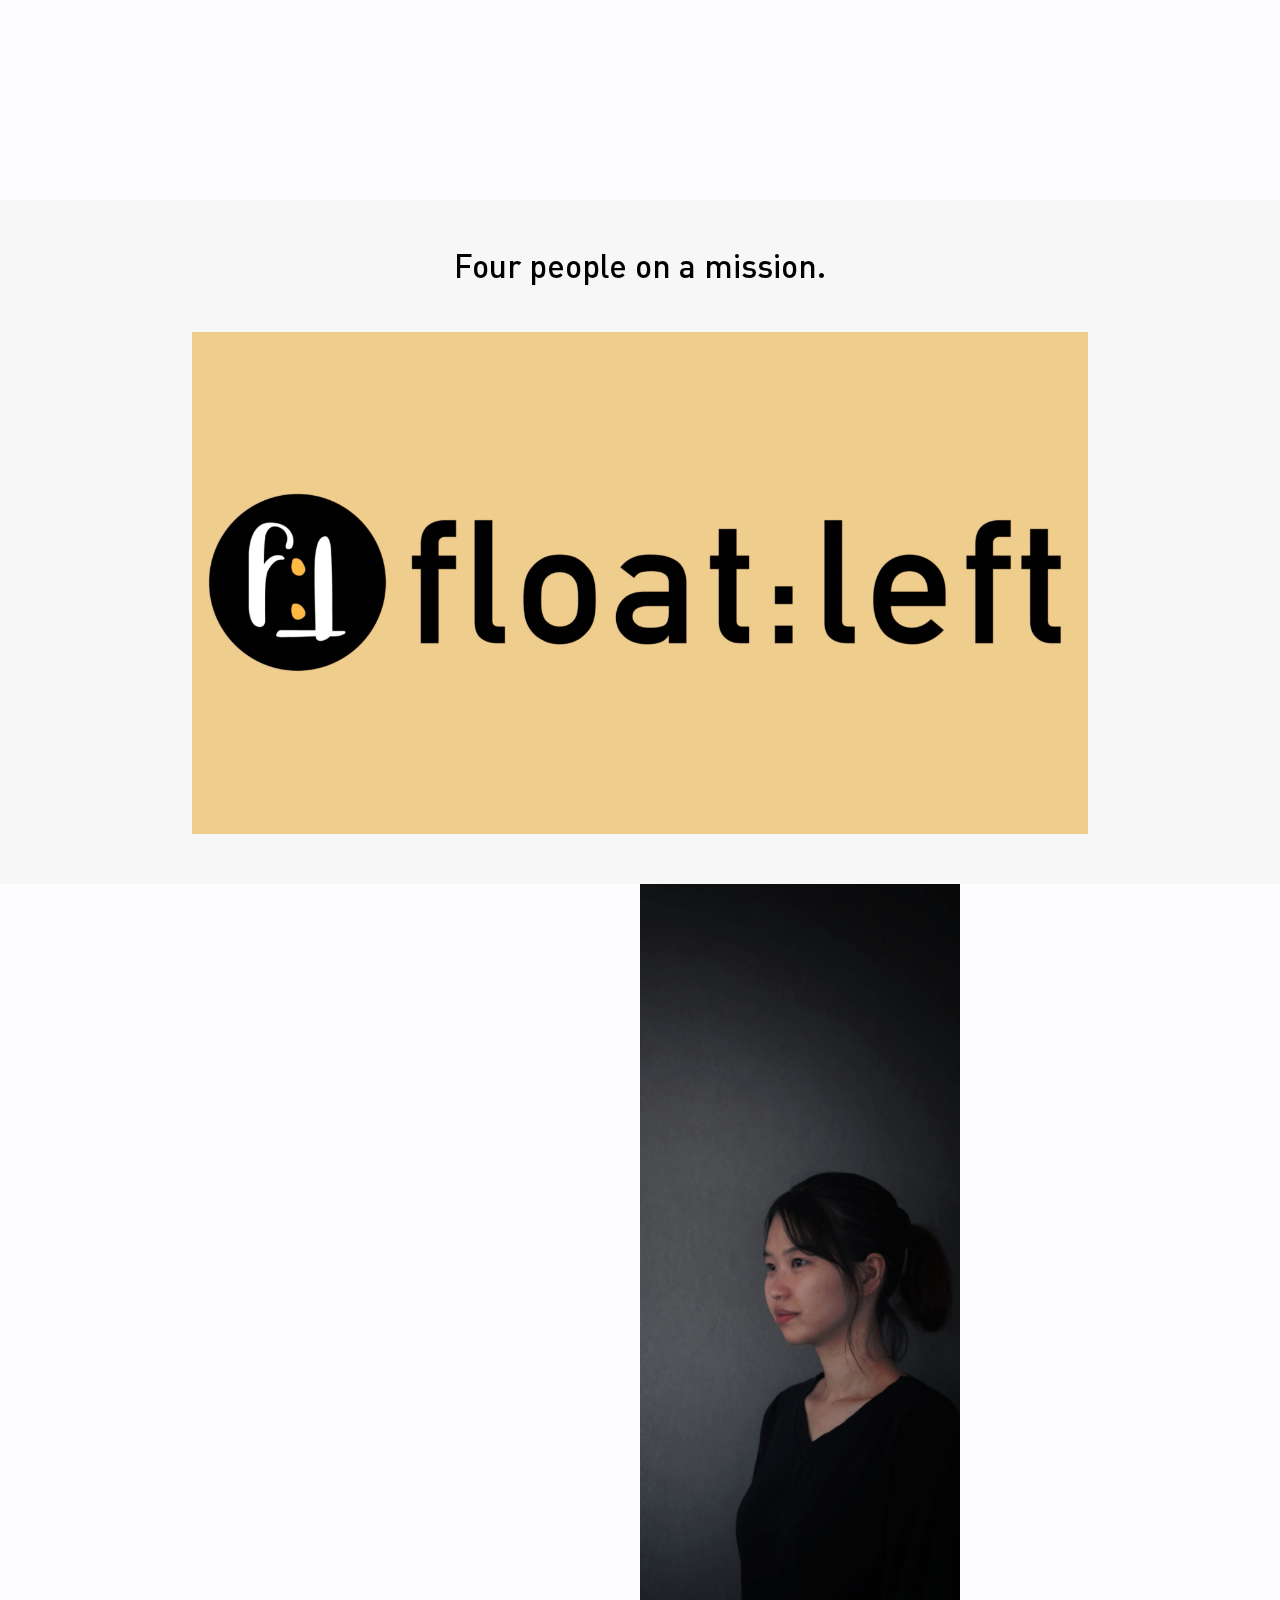
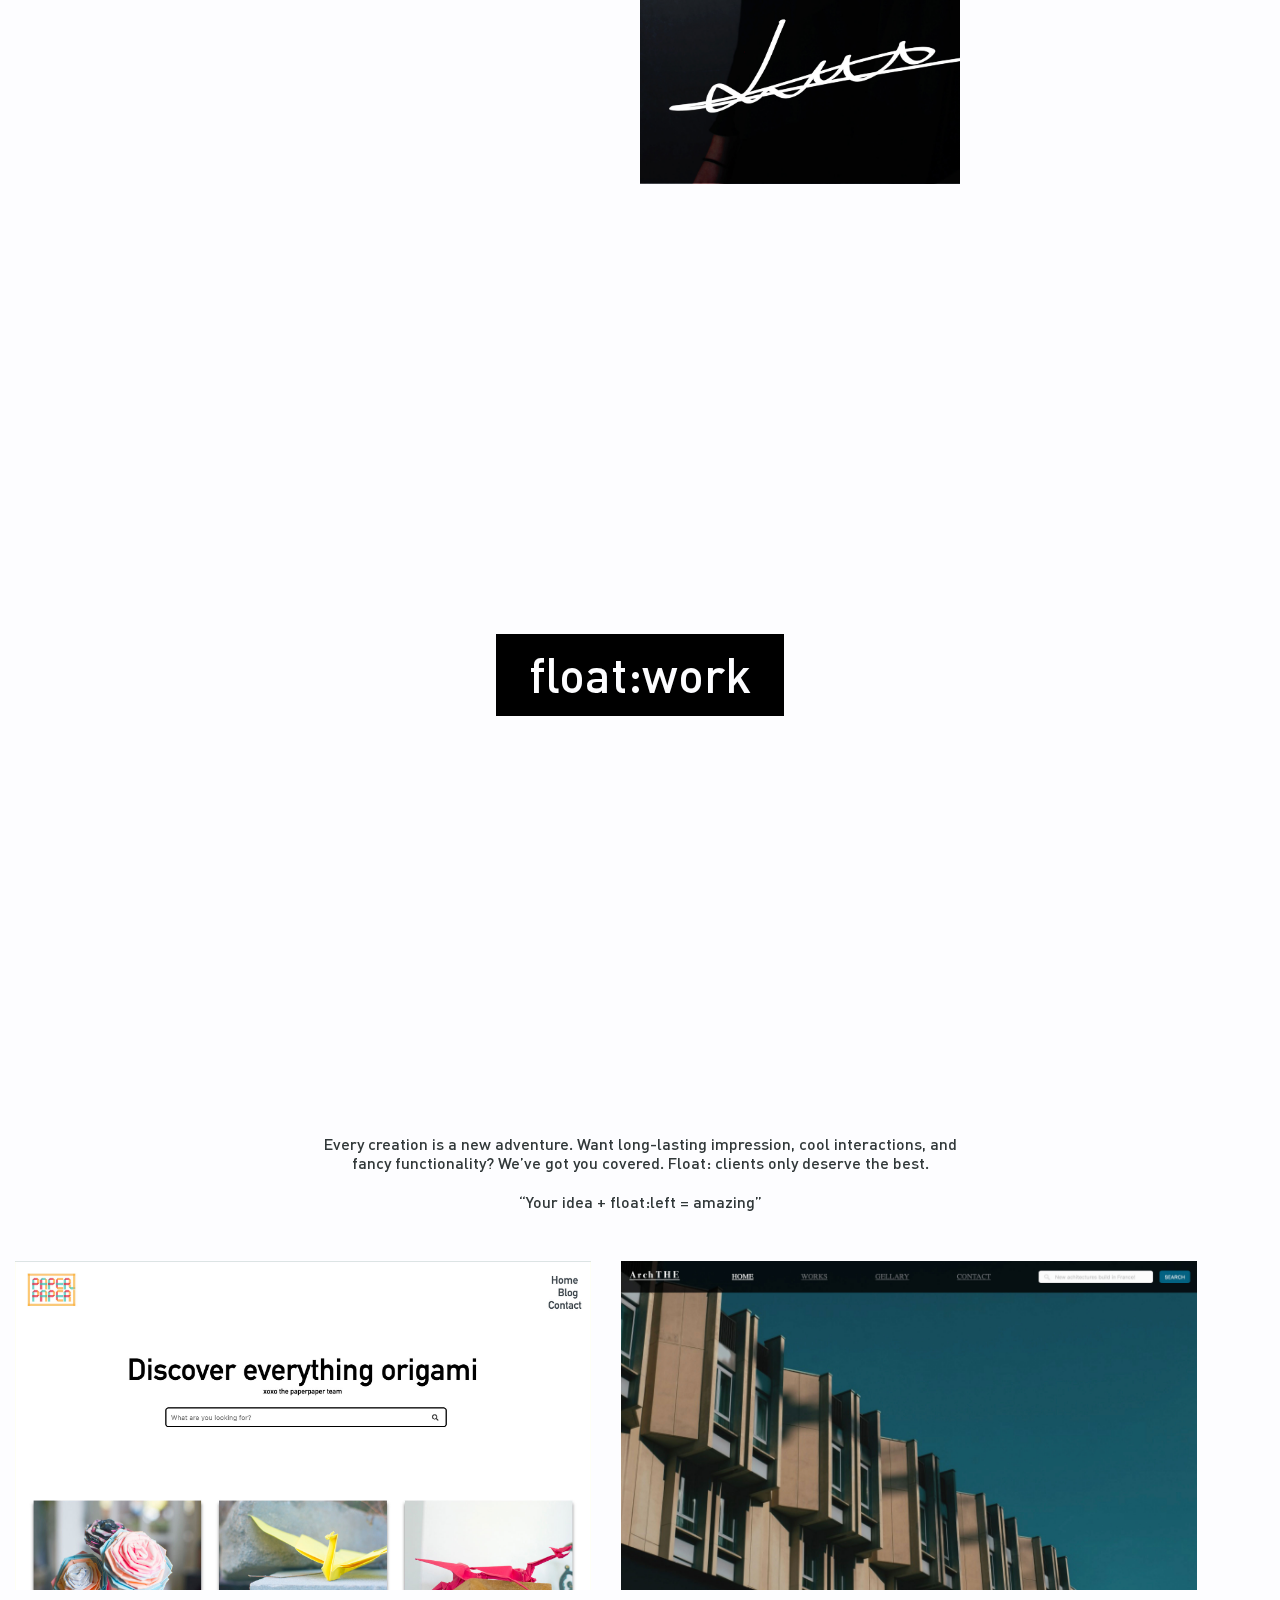
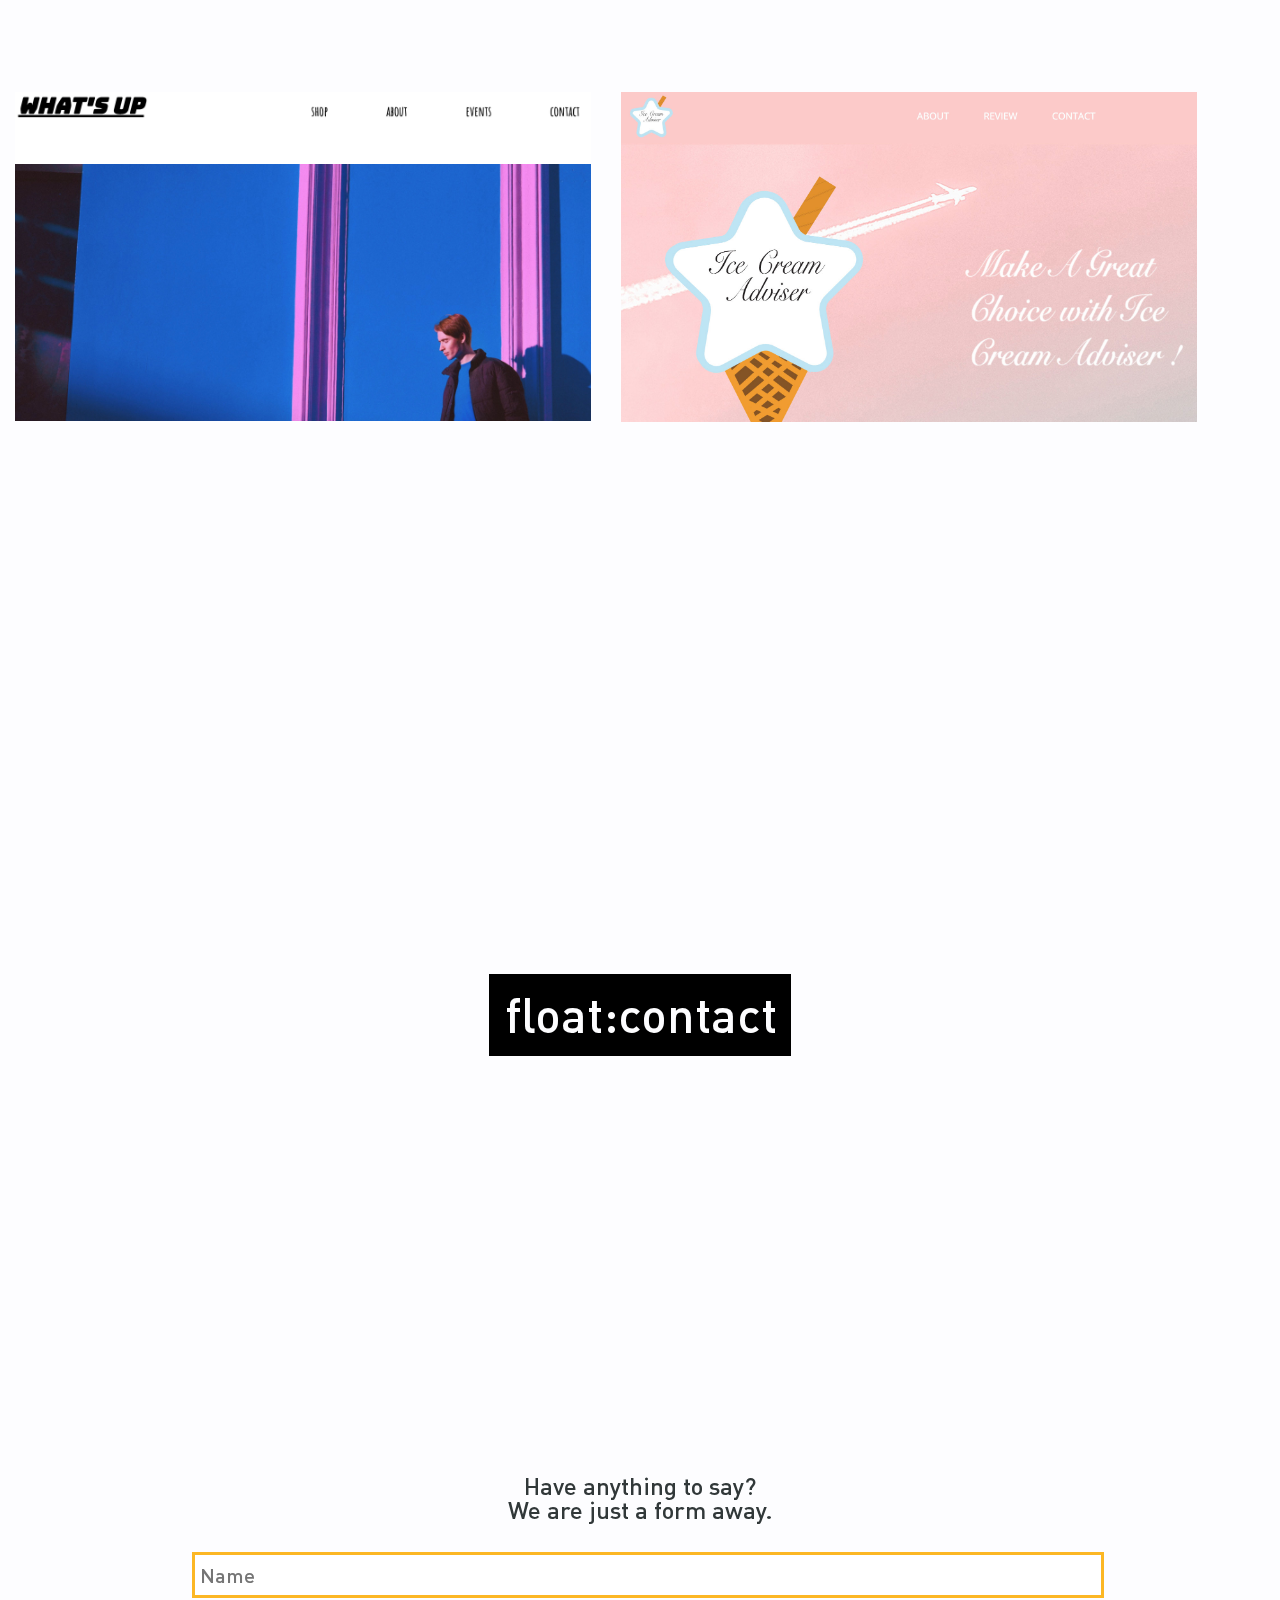
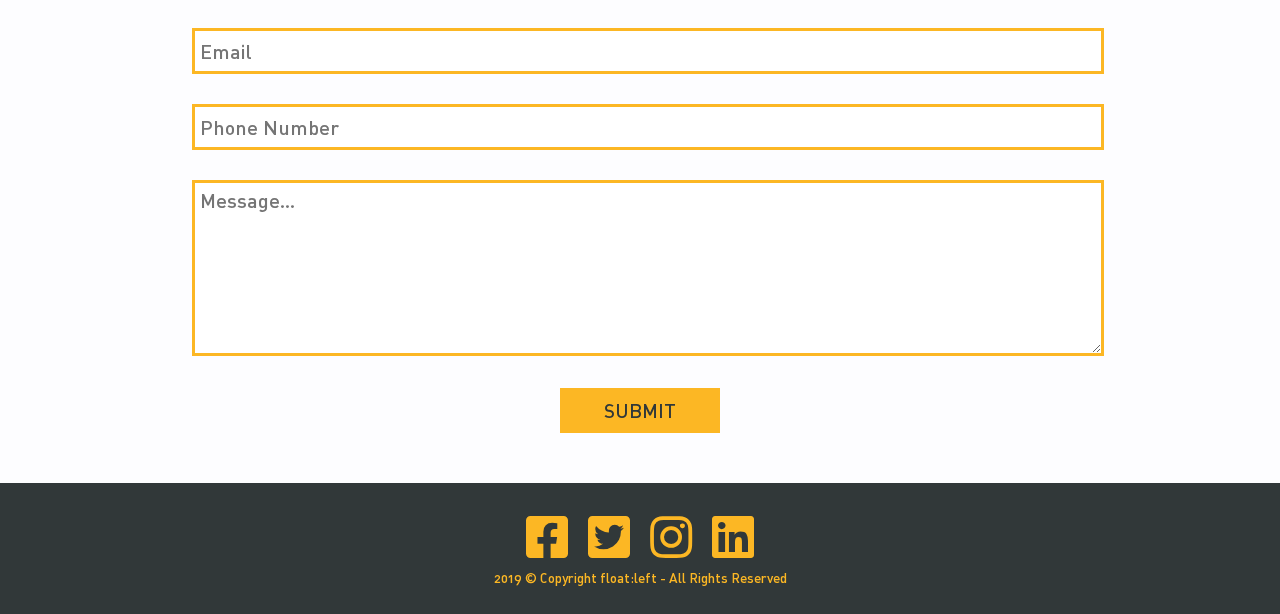
==== commit 1d77b138: "the small validator changed" ====
--- a/index.html
+++ b/index.html
@@ -15,7 +15,7 @@
         <h1 class="hidden">Float:left - Daffodil Sujin Jeffrey Soyoon</h1>
         <header>
             <div id="mobileNavFiller"></div>
-            <div id="logo"><a href="#mainSlide"><img href="index.html" src="images/logo.svg" alt="logo"></a></div>
+            <div id="logo"><a href="index.html"><img src="images/logo.svg" alt="logo"></a></div>
 
             <button id="burger"></button>
 
@@ -23,29 +23,29 @@
                     <h1 class="hidden">Main Nav</h1>
                 <div class="hidden" id="burgerMenu"><i class="fas fa-bars"></i></div>
                 <ul>
-                    <li><a id="home-nav" href="#mainSlide">HOME</a></li>
-                    <li><a id="team-nav"href="#team">TEAM</a></li>
-                    <li><a id="work-nav"href="#team-work">WORK</a></li>
-                    <li><a id="contact-nav"href="#contact-img">CONTACT</a></li>
+                    <li id="home-nav"><a href="#mainSlide">HOME</a></li>
+                    <li id="team-nav"><a href="#team">TEAM</a></li>
+                    <li id="work-nav"><a href="#team-work">WORK</a></li>
+                    <li id="contact-nav"><a href="#contact-img">CONTACT</a></li>
                 </ul>
             </nav>
         </header>
-        <!-----------Nav Ends------------->
+        <!-- =====Nav Ends=== -->
         <section id="mainSlide">
             <div class="banner-text">
                 <h2>When they go right,<br>you <span>float:left;</span></h2>
-                <a href="#form"><button class="banner-bt">start something amazing</button></a>
+                <button class="banner-bt"><a href="#form">start something amazing</a></button>
             </div>
         </section>
-        <!----------Slide Ends---------->
+        <!-- =====Slide Ends===== -->
 
         <section id="team"><h2>float:team</h2></section>
-        <!----Our mission here------->
+        <!-- =====Our mission here===== -->
         <section id="mission">
             <h2 class="mission-h2">Four people on a mission.</h2>
 
             <div id="videoContainer">
-              <video src="includes/video.mp4" poster="images/video.jpg" type="video/mp4" id="video"></video>
+              <video src="includes/video.mp4" poster="images/video.jpg" id="video"></video>
               <div class="video-controls">
                 <button class="play-pause"><img src="images/play.png" alt="play/pause icon" id="plause"></button>
                 <input type="range" id="progress-bar" value="0">
@@ -56,43 +56,43 @@
             </div>
 
         </section>
-        <!-------team info---------->
+        <!-- =====team info===== -->
         <section id="team-info">
 
             <div id="Dil" class="card">
-              <div class="hidden bios"id="bioDil">
-                  <h2 class = "name"></h2>
-                  <h3 class="role"></h3>
-                  <p class="bio"></p>
+              <div class="hidden bios" id="bioDil">
+                  <h2 class="name"> </h2>
+                  <h3 class="role"> </h3>
+                  <p class="bio"> </p>
               </div>
             </div>
 
             <div id="Yoon" class="card">
-              <div class="hidden bios"id="bioYoon">
-                  <h2 class = "name"></h2>
-                  <h3 class="role"></h3>
-                  <p class="bio"></p>
+              <div class="hidden bios" id="bioYoon">
+                  <h2 class="name"> </h2>
+                  <h3 class="role"> </h3>
+                  <p class="bio"> </p>
               </div>
             </div>
 
             <div id="Sujin" class="card">
-              <div class="hidden bios"id="bioSujin">
-                  <h2 class = "name"></h2>
-                  <h3 class="role"></h3>
-                  <p class="bio"></p>
+              <div class="hidden bios" id="bioSujin">
+                  <h2 class="name"> </h2>
+                  <h3 class="role"> </h3>
+                  <p class="bio"> </p>
               </div>
             </div>
 
             <div id="Jeff" class="card">
-              <div class="hidden bios"id="bioJeff">
-                  <h2 class = "name"></h2>
-                  <h3 class="role"></h3>
-                  <p class="bio"></p>
+              <div class="hidden bios" id="bioJeff">
+                  <h2 class="name"> </h2>
+                  <h3 class="role"> </h3>
+                  <p class="bio"> </p>
               </div>
             </div>
 
         </section>
-        <!---------team work---------->
+        <!-- =====team work===== -->
         <section id="team-work"><h2>float:work</h2></section>
         <article id="exWork">
             <h2 class="hidden">Work Article</h2>
@@ -102,23 +102,23 @@
                 <div class="wrapper">
                 <img src="images/thumbnail1.jpg" alt="example1">
                 <a href="feature.html"><div class="img-hover"><h2>PAPER PAPER</h2><p>Click to see more</p></div></a></div>
-                 <!------the first wrapper ends------->
+                 <!-- =====the first wrapper ends===== -->
                 <div class="wrapper">
                 <img src="images/thumbnail2.jpg" alt="example2">
                 <div class="img-hover"><h2>TheArch</h2><p>The wonderful architecture design company</p></div></div></section>
-                <!-----the second wrapper ends--------->
-                <!---put another sections for the flex box-->
+                <!-- =====the second wrapper ends===== -->
+                <!-- =====put another sections for the flex box===== -->
                 <section class="cont">
                 <div class="wrapper">
                 <img src="images/thumbnail3.jpg" alt="example3">
                 <div class="img-hover"><h2>WHAT'S UP</h2><p>Want to have cool style than others? <br>Come to us!</p></div></div>
-                 <!-----the third wrapper ends--------->
+                 <!-- =====the third wrapper ends=====-->
                 <div class="wrapper">
                 <img src="images/thumbnail4.jpg" alt="example4">
                 <div class="img-hover"><h2>Ice Cream Adviser</h2><p>New dazzling fresh flavor Ice cream is waiting for you</p></div></div>
             </section>
         </article>
-        <!-------------Contact Starts------------->
+        <!-- =====Contact Starts===== -->
         <section id="contact-img"><h2>float:contact</h2></section>
         <section id="contact-form">
             <h2>Have anything to say?<br>We are just a form away.</h2>
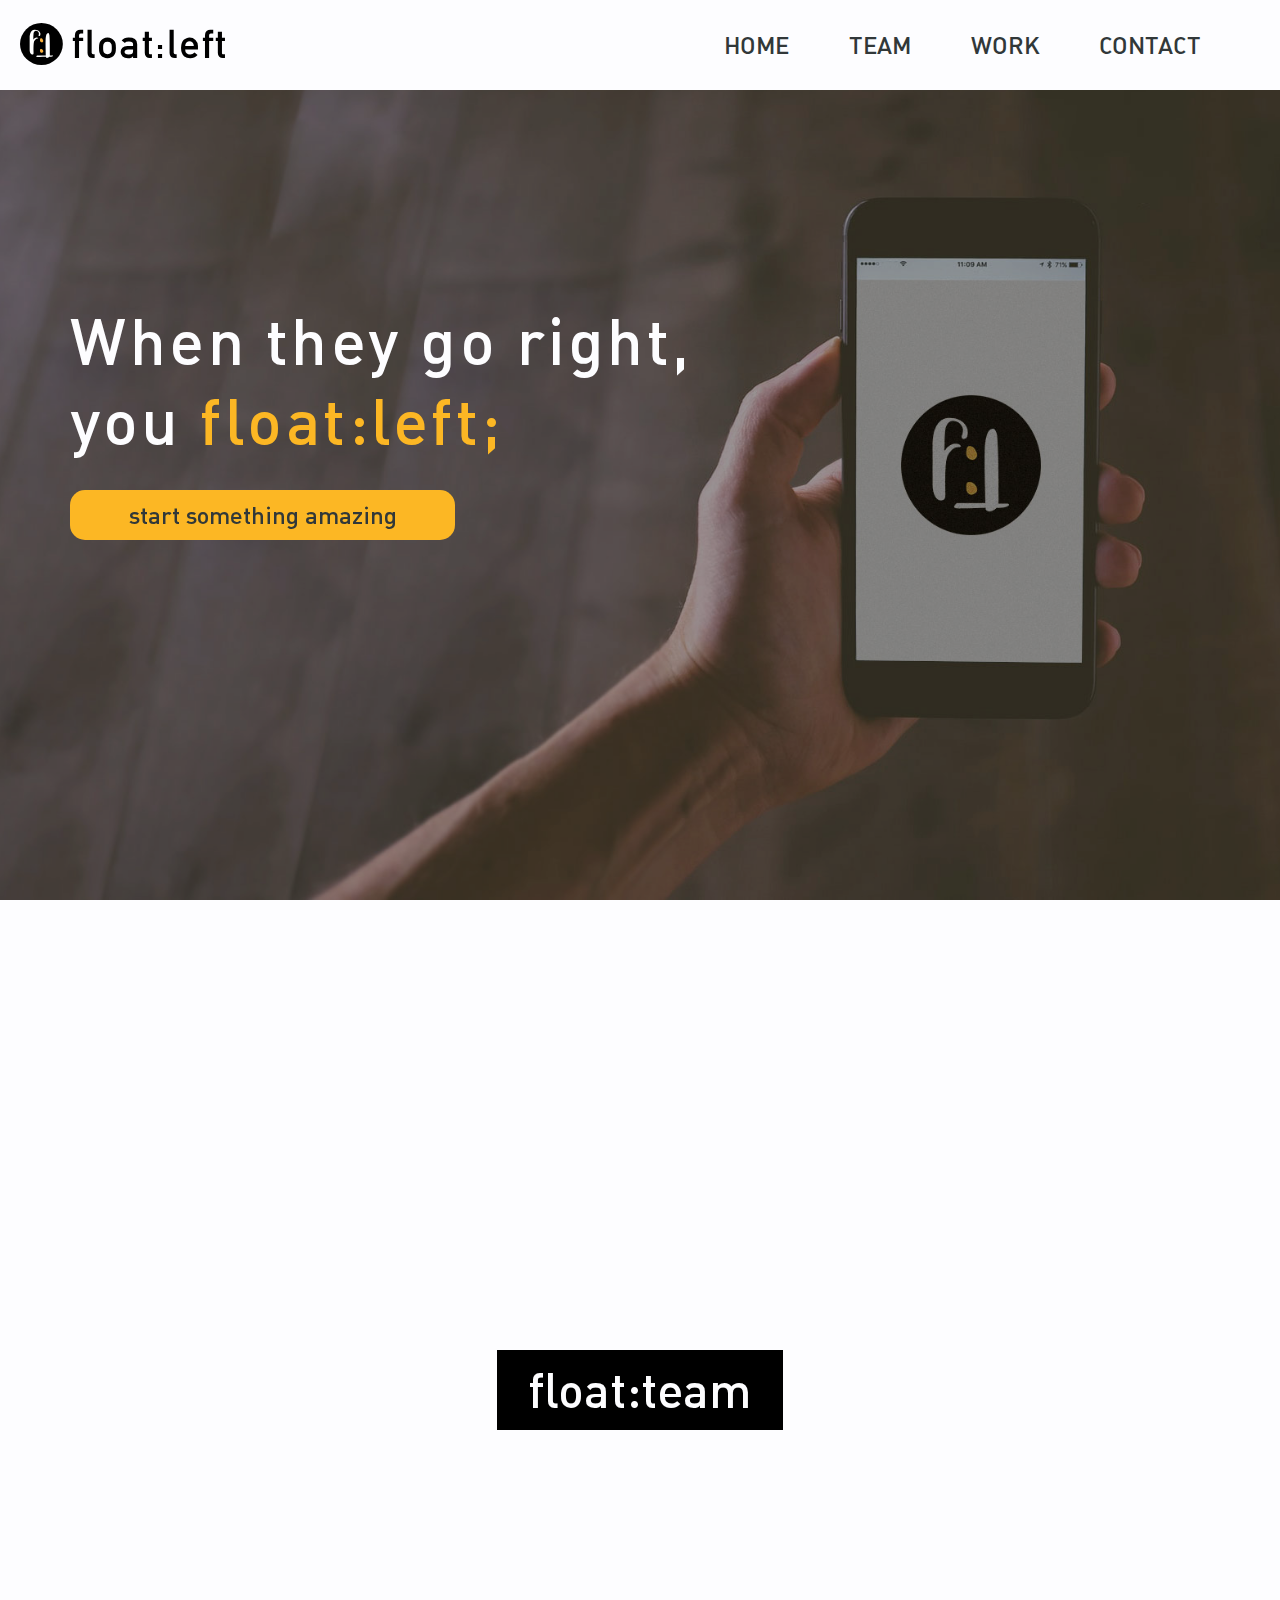
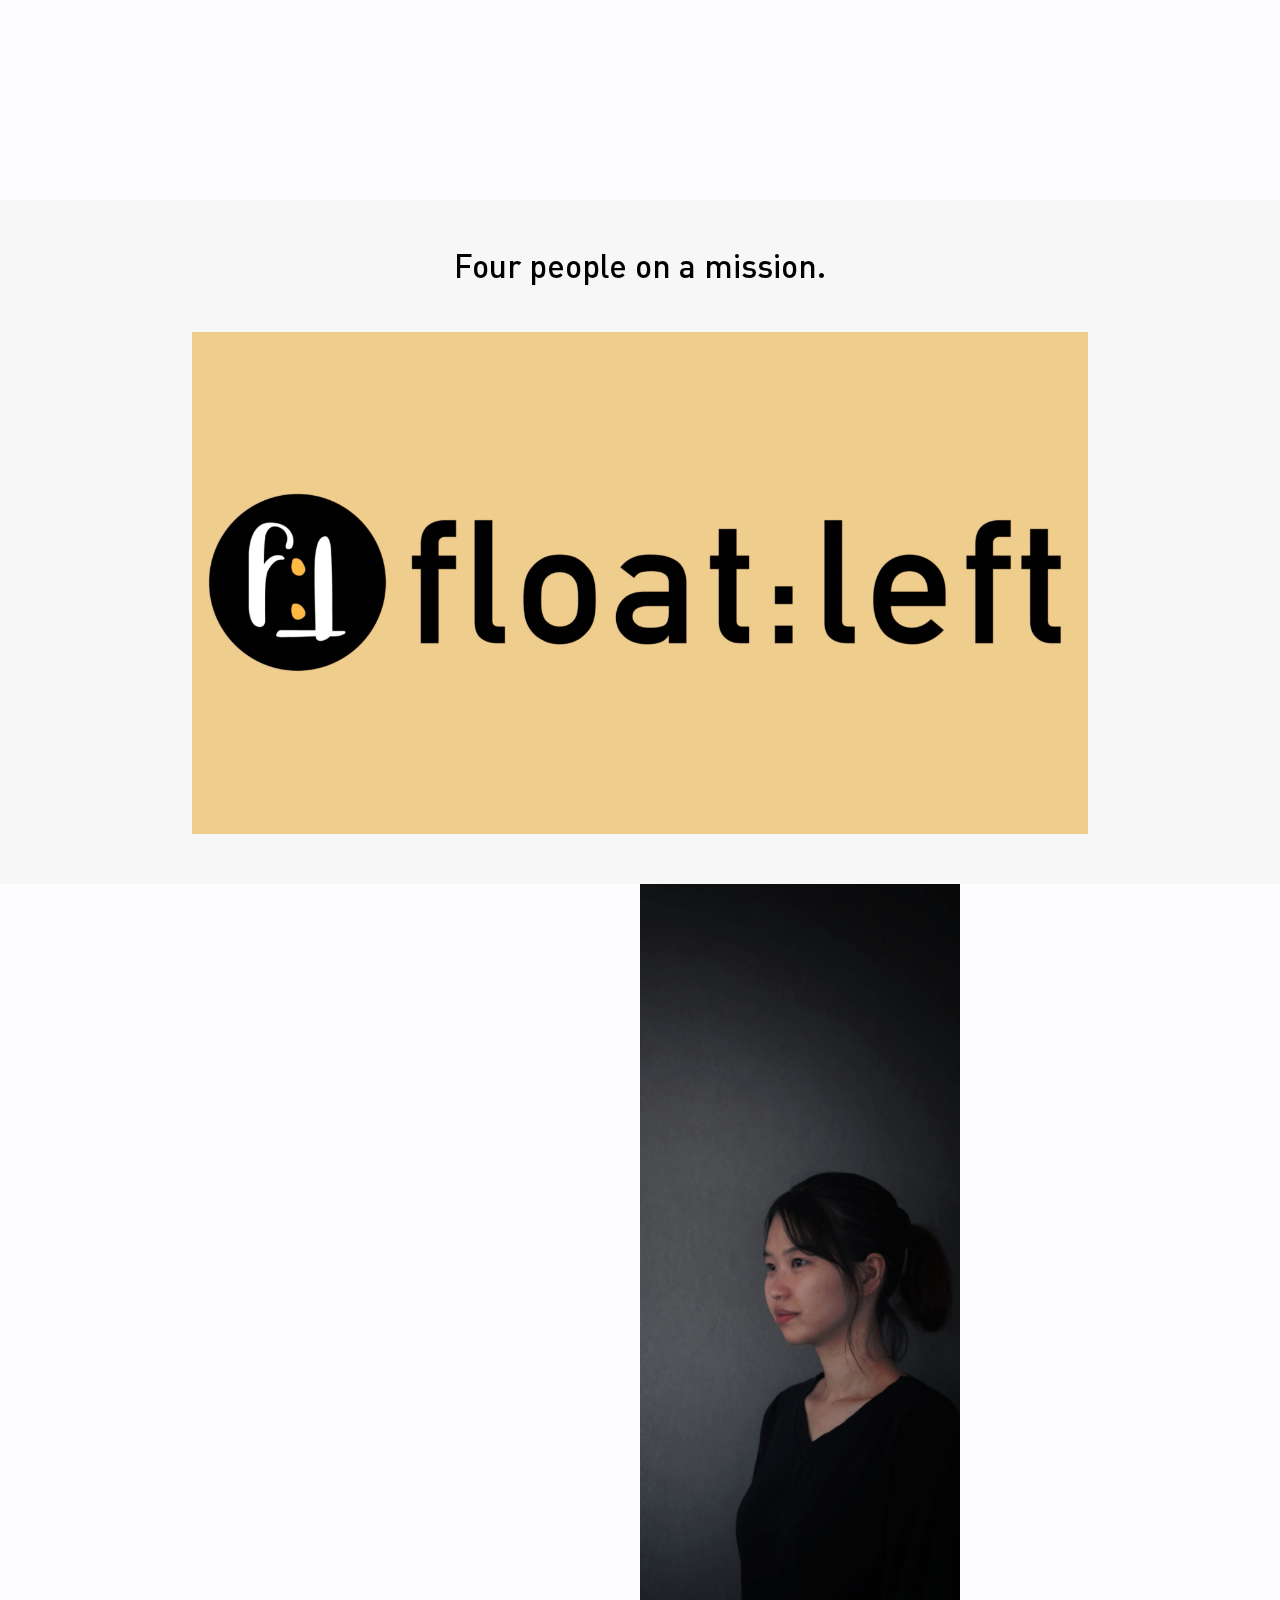
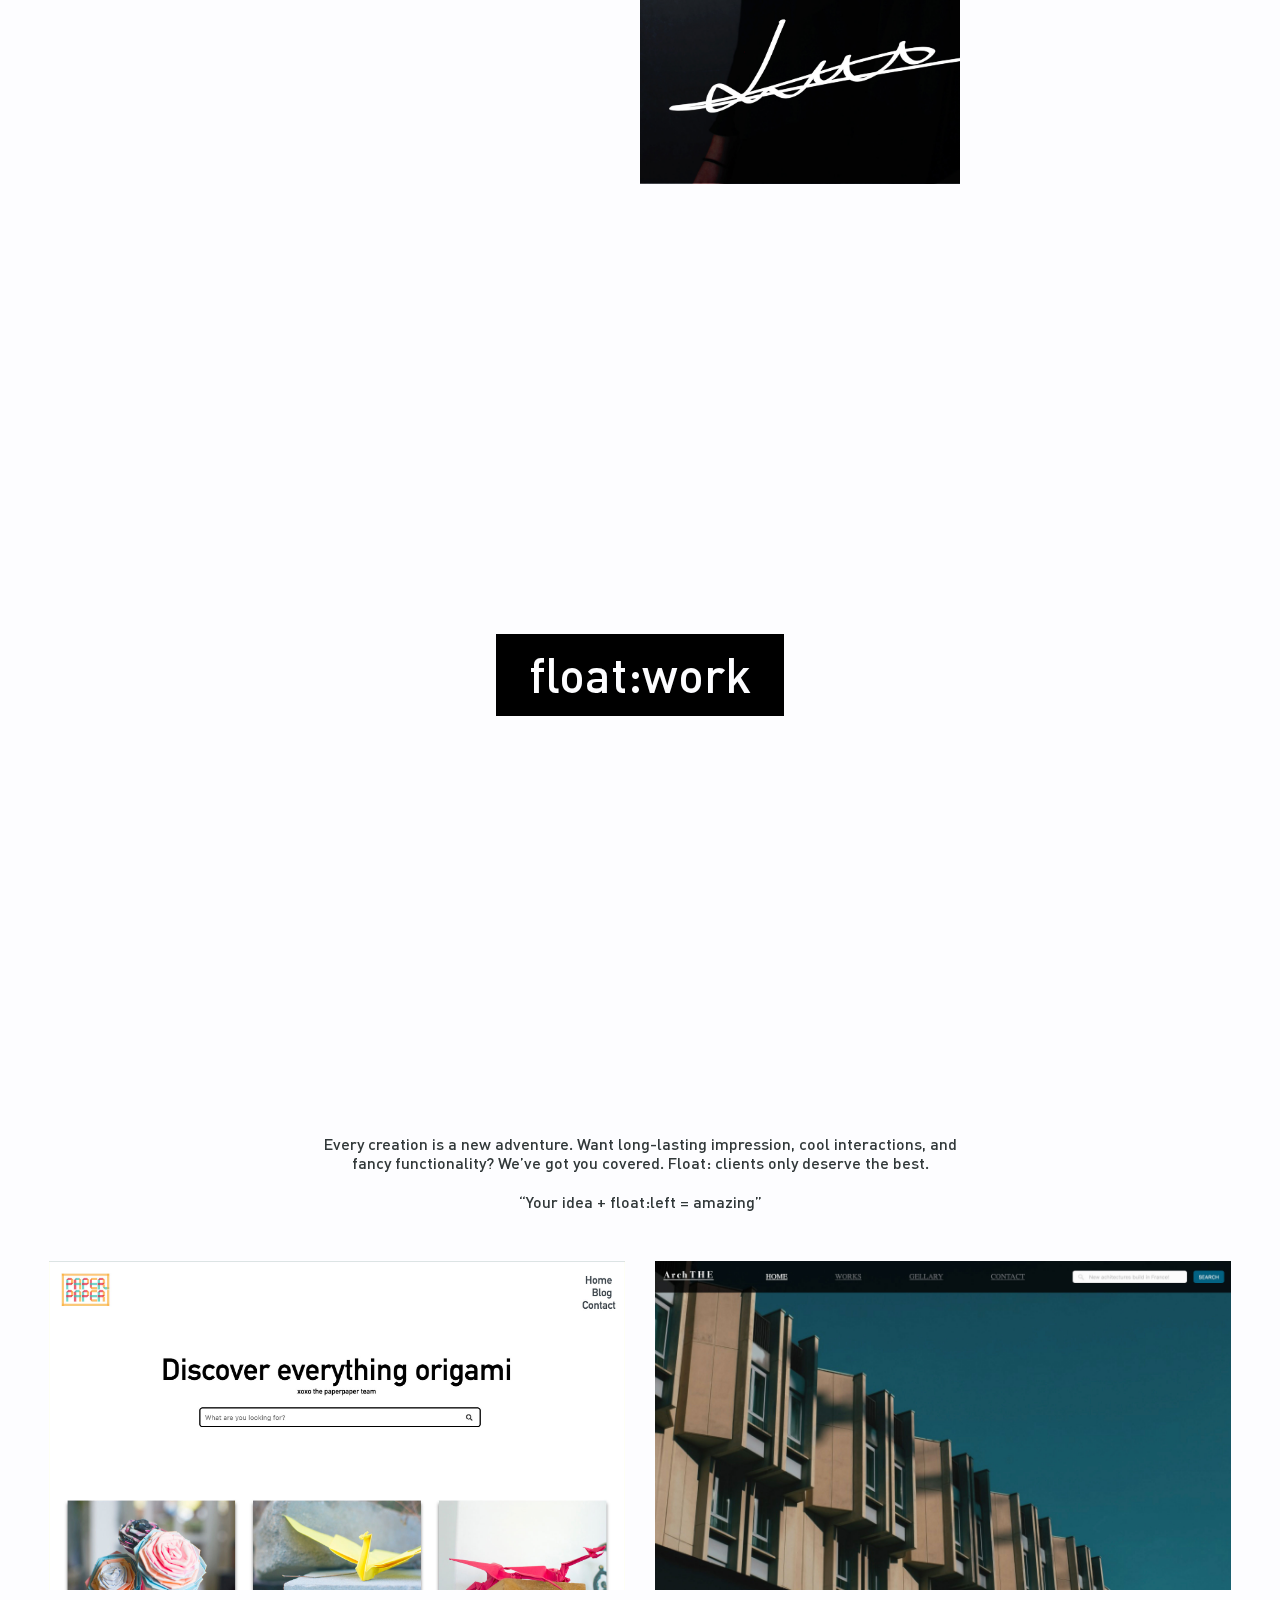
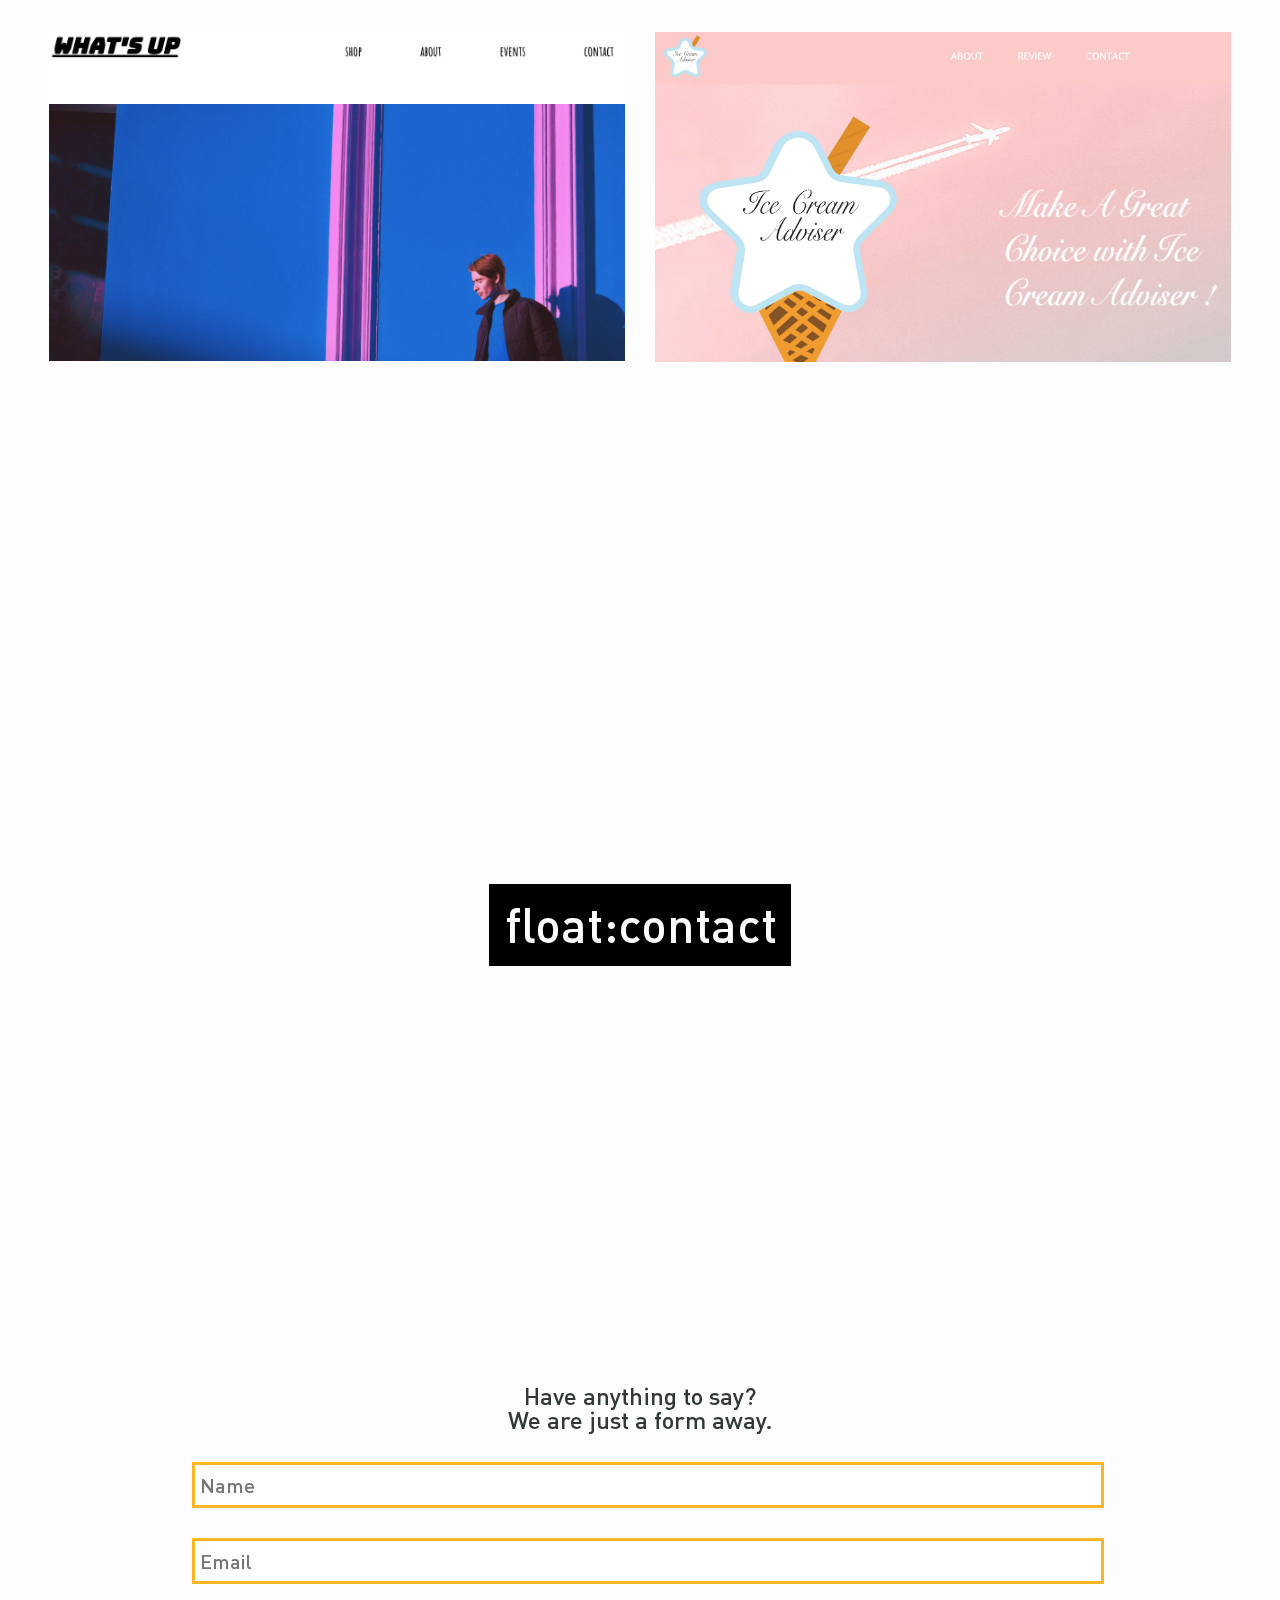
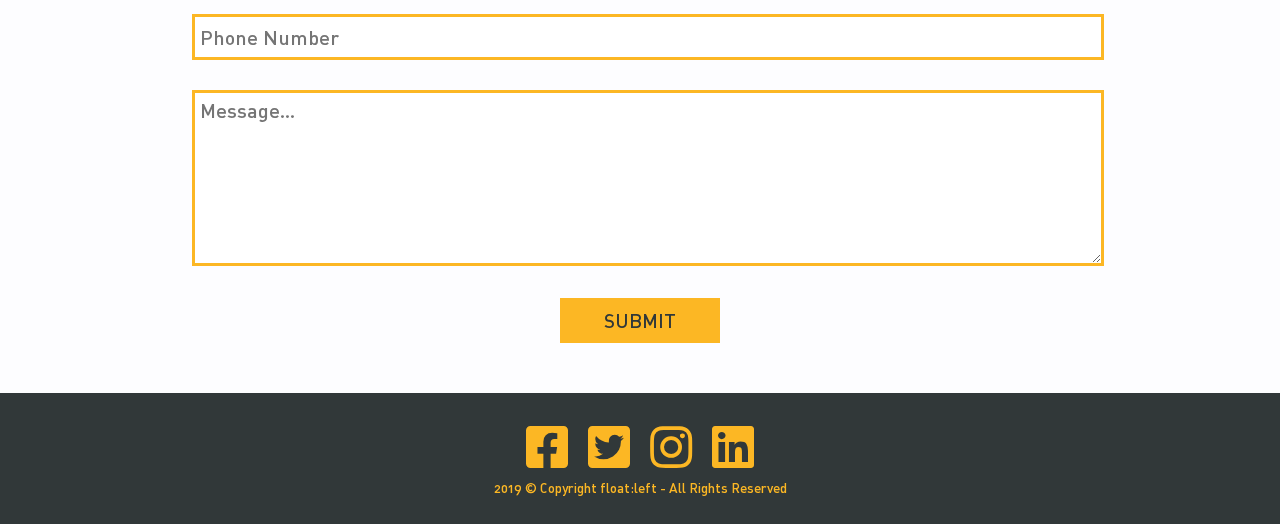
==== commit b66938d7: "final commit" ====
--- a/index.html
+++ b/index.html
@@ -12,7 +12,7 @@
 </head>
 <body>
     <main>
-        <h1 class="hidden">Float:left - Daffodil Sujin Jeffrey Soyoon</h1>
+        <h2 class="hidden">Float:left - Daffodil Sujin Jeffrey Soyoon</h2>
         <header>
             <div id="mobileNavFiller"></div>
             <div id="logo"><a href="index.html"><img src="images/logo.svg" alt="logo"></a></div>
@@ -23,10 +23,10 @@
                     <h1 class="hidden">Main Nav</h1>
                 <div class="hidden" id="burgerMenu"><i class="fas fa-bars"></i></div>
                 <ul>
-                    <li id="home-nav"><a href="#mainSlide">HOME</a></li>
-                    <li id="team-nav"><a href="#team">TEAM</a></li>
-                    <li id="work-nav"><a href="#team-work">WORK</a></li>
-                    <li id="contact-nav"><a href="#contact-img">CONTACT</a></li>
+                    <li><a id="home-nav" href="#mainSlide">HOME</a></li>
+                    <li><a id="team-nav" href="#team">TEAM</a></li>
+                    <li><a id="work-nav" href="#team-work">WORK</a></li>
+                    <li><a id="contact-nav" href="#contact-img">CONTACT</a></li>
                 </ul>
             </nav>
         </header>
@@ -34,7 +34,7 @@
         <section id="mainSlide">
             <div class="banner-text">
                 <h2>When they go right,<br>you <span>float:left;</span></h2>
-                <button class="banner-bt"><a href="#form">start something amazing</a></button>
+                <h3 class="banner-bt"><a href="#form">start something amazing</a></h3>
             </div>
         </section>
         <!-- =====Slide Ends===== -->
@@ -61,33 +61,33 @@
 
             <div id="Dil" class="card">
               <div class="hidden bios" id="bioDil">
-                  <h2 class="name"> </h2>
-                  <h3 class="role"> </h3>
-                  <p class="bio"> </p>
+                  <h2 class="name"></h2>
+                  <h3 class="role"></h3>
+                  <p class="bio"></p>
               </div>
             </div>
 
             <div id="Yoon" class="card">
               <div class="hidden bios" id="bioYoon">
-                  <h2 class="name"> </h2>
-                  <h3 class="role"> </h3>
-                  <p class="bio"> </p>
+                  <h2 class="name"></h2>
+                  <h3 class="role"></h3>
+                  <p class="bio"></p>
               </div>
             </div>
 
             <div id="Sujin" class="card">
               <div class="hidden bios" id="bioSujin">
-                  <h2 class="name"> </h2>
-                  <h3 class="role"> </h3>
-                  <p class="bio"> </p>
+                  <h2 class="name"></h2>
+                  <h3 class="role"></h3>
+                  <p class="bio"></p>
               </div>
             </div>
 
             <div id="Jeff" class="card">
               <div class="hidden bios" id="bioJeff">
-                  <h2 class="name"> </h2>
-                  <h3 class="role"> </h3>
-                  <p class="bio"> </p>
+                  <h2 class="name"></h2>
+                  <h3 class="role"></h3>
+                  <p class="bio"></p>
               </div>
             </div>
 
--- a/css/main.css
+++ b/css/main.css
@@ -1,804 +1,2 @@
-header {
-  width: 100%;
-  height: 10vh;
-  background-color: #fdfdff;
-  display: flex;
-  position: fixed;
-  z-index: 3; }
-header #logo {
-  width: 40%;
-  margin: auto;
-  margin-left: 20px;
-  transition: .3s; }
-header #logo:hover {
-  cursor: pointer;
-  transform: scale(1.03); }
-header #logo img {
-  width: 40%;
-  min-width: 160px; }
-
-#mainNav {
-  width: 40%;
-  margin: 0 auto; }
-#mainNav ul {
-  list-style-type: none;
-  display: flex;
-  flex-direction: row;
-  justify-content: flex-end; }
-#mainNav ul li {
-  transition: .3s; }
-#mainNav ul li:hover {
-  transform: scale(1.05); }
-#mainNav ul li a {
-  color: #313839;
-  font-size: 1.5em;
-  text-decoration: none;
-  padding-left: 60px;
-  text-transform: uppercase;
-  line-height: 10vh;
-  cursor: pointer; }
-#mainNav ul li a.onPage {
-  transition: .25s ease-in-out;
-  color: #fcb724; }
-
-@media only screen and (min-width: 576px) and (max-width: 768px) {
-  #logo img {
-    width: 60%; } }
-@media only screen and (min-width: 769px) {
-  #burger {
-    display: none; } }
-@media only screen and (max-width: 768px) {
-  #mobileNavFiller {
-    display: none; }
-  #mobileNavFiller.fill-it {
-    display: flex;
-    flex-direction: column;
-    margin-top: 60px;
-    height: 28px;
-    width: 100%;
-    background-color: rgba(255, 255, 255, 0.86);
-    position: fixed; }
-
-  #mainNav {
-    display: none; }
-  #mainNav.slideToggle {
-    display: flex;
-    flex-direction: column;
-    margin-top: 88px;
-    width: 100%;
-    background-color: rgba(255, 255, 255, 0.86);
-    position: fixed; }
-  #mainNav.slideToggle ul {
-    display: flex;
-    flex-direction: column; }
-  #mainNav.slideToggle ul li a {
-    display: block;
-    padding: 15px 0;
-    text-align: center;
-    font-weight: normal;
-    text-decoration: none;
-    line-height: normal; }
-  #mainNav.slideToggle ul li a.onPage {
-    color: black; }
-
-  #burger {
-    background: url(../images/burger_menu.svg) center no-repeat;
-    border: none;
-    width: 20%;
-    max-width: 90px;
-    margin-right: 10px;
-    outline: none;
-    transition: all .2s ease-in-out; }
-  #burger.expanded {
-    -webkit-transform: rotateZ(90deg);
-    -ms-transform: rotateZ(90deg);
-    transform: rotateZ(90deg); } }
-@font-face {
-  font-family: "DIN Alternate";
-  src: url("../css/DIN-MediumAlternate.woff"), url("../css/DIN-MediumAlternate.woff2"); }
-main {
-  width: 100%;
-  overflow: hidden;
-  background-color: #fdfdff;
-  font-family: 'DIN Alternate';
-  src: url("DIN Alternate Bold.woff") format("woff"), url("DIN Alternate Bold.woff2") format("woff2"); }
-@media screen and (min-width: 640px) {
-  main {
-    font-family: 'DIN Alternate';
-    src: url("DIN Alternate Bold.woff") format("woff"), url("DIN Alternate Bold.woff2") format("woff2"); } }
-
-.hidden {
-  display: none; }
-
-#mainSlide {
-  width: 100%;
-  height: 100vh;
-  background-image: url(../images/banner1.jpg);
-  background-position: center center;
-  background-size: cover;
-  animation: fade 20s ease-in-out infinite; }
-
-#mainSlide::before {
-  position: absolute;
-  top: 10vh;
-  left: 0;
-  width: 100%;
-  height: 90vh;
-  content: "";
-  display: block;
-  background: rgba(0, 0, 0, 0.4);
-  z-index: 1; }
-
-@keyframes fade {
-  0% {
-    background-image: url(../images/banner1.jpg); }
-  25% {
-    background-image: url(../images/banner2.jpg); }
-  50% {
-    background-image: url(../images/banner3.jpg); }
-  75% {
-    background-image: url(../images/banner4.jpg); } }
-.banner-text {
-  width: 50vw;
-  position: relative;
-  top: 300px;
-  left: 70px;
-  z-index: 2; }
-.banner-text h2 {
-  text-align: left;
-  color: #fdfdff;
-  font-size: 4em;
-  letter-spacing: 3.5px;
-  line-height: 1.25em; }
-.banner-text h2 span {
-  color: #fcb724; }
-.banner-text .banner-bt {
-  width: 385px;
-  height: 50px;
-  background-color: #fcb724;
-  border-radius: 15px;
-  color: #313839;
-  font-size: 1.5em;
-  margin-top: 30px;
-  border: none;
-  font-family: 'DIN Alternate';
-  transition: .3s; }
-.banner-text .banner-bt:hover {
-  cursor: pointer;
-  background-color: #f0ab18;
-  transform: scale(1.05); }
-
-#team {
-  width: 100%;
-  height: 100vh;
-  background-image: url(../images/team.jpg);
-  background-position: center center;
-  background-size: cover;
-  background-attachment: fixed;
-  position: relative; }
-#team h2 {
-  text-align: center;
-  width: 20%;
-  min-width: 220px;
-  height: 50px;
-  position: absolute;
-  top: 50%;
-  left: 0;
-  right: 0;
-  background-color: #000;
-  color: #fff;
-  padding: 15px;
-  margin: 0 auto;
-  font-size: 3em;
-  mix-blend-mode: multiply; }
-
-#mission {
-  background-color: #f7f7f7;
-  width: 100%;
-  height: 100%;
-  padding: 50px 0; }
-#mission .mission-h2 {
-  text-align: center;
-  font-size: 2em;
-  padding-bottom: 50px; }
-#mission #videoContainer {
-  display: block;
-  position: relative;
-  width: 70%;
-  margin: 0 auto;
-  height: auto; }
-#mission #videoContainer:hover .video-controls {
-  opacity: .6; }
-#mission #videoContainer video {
-  display: block;
-  width: 100%;
-  margin: 0 auto;
-  height: auto; }
-#mission #videoContainer .video-controls {
-  display: flex;
-  flex-direction: row;
-  justify-content: space-between;
-  position: relative;
-  width: 100%;
-  height: 40px;
-  margin: 0 auto;
-  margin-top: -40px;
-  color: white;
-  background: linear-gradient(rgba(75, 75, 75, 0.05), #4b4b4b 90%);
-  opacity: 0;
-  transition: .5s; }
-#mission #videoContainer .video-controls button {
-  display: flex;
-  align-items: center;
-  margin: auto 0;
-  height: 30px;
-  width: 30px;
-  background-color: inherit;
-  border: none;
-  outline: none;
-  cursor: pointer; }
-#mission #videoContainer .video-controls button img {
-  width: inherit;
-  height: inherit; }
-#mission #videoContainer .video-controls button img:hover {
-  background: #fcb724;
-  border-radius: 20px; }
-#mission #videoContainer .video-controls .play-pause {
-  justify-content: flex-start; }
-#mission #videoContainer .video-controls .full {
-  justify-content: flex-end; }
-#mission #videoContainer .video-controls #vol {
-  width: 18%;
-  justify-content: flex-start; }
-#mission #videoContainer .video-controls #progress-bar {
-  width: 55%;
-  justify-content: flex-start; }
-#mission #videoContainer .video-controls input {
-  margin: 0;
-  height: 40px;
-  padding: 0;
-  border: none; }
-#mission #videoContainer .video-controls input[type=range] {
-  -webkit-appearance: none;
-  background: transparent; }
-#mission #videoContainer .video-controls input[type=range]:focus {
-  outline: none; }
-#mission #videoContainer .video-controls input[type=range]::-webkit-slider-thumb {
-  -webkit-appearance: none;
-  border: none;
-  height: 12px;
-  width: 12px;
-  border-radius: 100%;
-  background-color: #fcb724;
-  border: 2px solid black;
-  cursor: pointer; }
-#mission #videoContainer .video-controls input[type=range]::-moz-range-thumb {
-  border: none;
-  height: 12px;
-  width: 12px;
-  border-radius: 100%;
-  background-color: #fcb724;
-  border: 2px solid black;
-  cursor: pointer; }
-#mission #videoContainer .video-controls input[type=range]::-webkit-slider-thumb:hover {
-  background: rgba(0, 0, 0, 0.4); }
-#mission #videoContainer .video-controls input[type=range]::-moz-range-thumb:hover {
-  background: rgba(0, 0, 0, 0.4); }
-#mission #videoContainer .video-controls input[type=range]::-webkit-slider-runnable-track {
-  height: 10px;
-  background-color: darkgrey;
-  border-radius: 5px;
-  cursor: pointer; }
-#mission #videoContainer .video-controls input[type=range]::-moz-range-track {
-  height: 10px;
-  background-color: darkgrey;
-  border-radius: 5px;
-  cursor: pointer; }
-
-#team-info {
-  width: 100%;
-  height: 100vh;
-  display: flex;
-  flex-direction: row; }
-#team-info .flip {
-  animation: cardFlip .75s forwards; }
-#team-info .flip .hidden {
-  display: none; }
-#team-info .flip .bios {
-  display: flex;
-  flex-direction: column;
-  width: 100%;
-  height: 100%;
-  justify-content: center;
-  background: rgba(0, 0, 0, 0.75);
-  transform: rotateY(180deg); }
-#team-info .flip .bios h2 {
-  text-align: left;
-  color: white;
-  padding: 5px;
-  margin: 0;
-  font-size: 2.1rem; }
-#team-info .flip .bios h3 {
-  text-align: left;
-  color: #fcb724;
-  padding: 5px;
-  margin: 0;
-  font-size: 1.5rem; }
-#team-info .flip .bios p {
-  text-align: left;
-  color: white;
-  padding: 5px;
-  margin: 0;
-  font-size: 1.2rem;
-  line-height: 1.2em; }
-#team-info div {
-  width: 25%;
-  background-size: cover;
-  background-repeat: no-repeat;
-  background-position: center center;
-  background-position-x: -120px; }
-#team-info #Dil {
-  background-image: url(../images/team_daffodil.jpg); }
-#team-info #Yoon {
-  background-image: url(../images/team_soyoon.jpg); }
-#team-info #Sujin {
-  background-image: url(../images/team_sujin.jpg); }
-#team-info #Jeff {
-  background-image: url(../images/team_jeff.jpg); }
-
-@keyframes cardFlip {
-  from {
-    transform: rotateY(0deg); }
-  to {
-    transform: rotateY(180deg); } }
-#team-work {
-  width: 100%;
-  height: 100vh;
-  background-image: url(../images/work.jpg);
-  background-position: center center;
-  background-size: cover;
-  background-attachment: fixed;
-  position: relative; }
-#team-work h2 {
-  text-align: center;
-  width: 20%;
-  min-width: 220px;
-  height: 50px;
-  position: absolute;
-  top: 50%;
-  left: 0;
-  right: 0;
-  background-color: #000;
-  color: #fff;
-  padding: 16px;
-  margin: 0 auto;
-  font-size: 3em;
-  mix-blend-mode: multiply; }
-
-#exWork {
-  width: 100%;
-  background-color: #fdfdff;
-  padding: 50px 0; }
-#exWork h2 {
-  width: 80%;
-  margin: 0 auto;
-  text-align: center;
-  font-size: 1.5em;
-  color: #313839; }
-#exWork p {
-  width: 50%;
-  margin: 0 auto;
-  text-align: center;
-  font-size: 1em;
-  color: #313839;
-  line-height: 1.2em; }
-#exWork .cont {
-  width: 100%;
-  padding: 0 0 50px;
-  display: flex;
-  flex-direction: row; }
-#exWork .cont .wrapper {
-  width: 45%;
-  cursor: pointer;
-  position: relative;
-  margin: 50px 15px 0; }
-#exWork .cont .wrapper .img-hover {
-  width: 100%;
-  height: 100%;
-  top: 0%;
-  background: rgba(0, 0, 0, 0.5);
-  position: absolute;
-  z-index: 1;
-  opacity: 0;
-  transition: all 300ms ease-in-out;
-  -webkit-transition: all 300ms ease-in-out;
-  -moz-transition: all 300ms ease-in-out;
-  -o-transition: all 300ms ease-in-out;
-  -ms-transition: all 300ms ease-in-out; }
-#exWork .cont .wrapper .img-hover h2 {
-  margin-top: 25%;
-  color: white; }
-#exWork .cont .wrapper .img-hover h2, #exWork .cont .wrapper .img-hover p {
-  text-align: center;
-  color: white; }
-#exWork .cont .wrapper img {
-  width: 100%; }
-#exWork .cont .wrapper:hover .img-hover {
-  opacity: 1; }
-#exWork .cont .wrapper:hover .img {
-  opacity: 0.5; }
-
-@media only screen and (min-width: 576px) and (max-width: 768px) {
-  #exWork {
-    width: 100%;
-    background-color: #fdfdff;
-    padding: 50px 0; }
-  #exWork h2 {
-    width: 80%;
-    margin: 0 auto;
-    text-align: center;
-    font-size: 1.5em;
-    color: #313839; }
-  #exWork p {
-    width: 50%;
-    margin: 0 auto;
-    text-align: center;
-    font-size: 0.8em;
-    color: #313839;
-    line-height: 1em; }
-  #exWork .cont {
-    width: 100%;
-    padding: 0 0 50px;
-    display: flex;
-    flex-direction: row; }
-  #exWork .cont .wrapper {
-    width: 45%;
-    cursor: pointer;
-    position: relative;
-    margin: 50px 15px 0; }
-  #exWork .cont .wrapper .img-hover {
-    width: 100%;
-    height: 100%;
-    top: 0%;
-    background: rgba(0, 0, 0, 0.5);
-    position: absolute;
-    z-index: 1;
-    opacity: 0;
-    transition: all 300ms ease-in-out;
-    -webkit-transition: all 300ms ease-in-out;
-    -moz-transition: all 300ms ease-in-out;
-    -o-transition: all 300ms ease-in-out;
-    -ms-transition: all 300ms ease-in-out; }
-  #exWork .cont .wrapper .img-hover h2 {
-    margin-top: 25%;
-    color: white; }
-  #exWork .cont .wrapper .img-hover h2, #exWork .cont .wrapper .img-hover p {
-    text-align: center;
-    color: white; }
-  #exWork .cont .wrapper img {
-    width: 100%; }
-  #exWork .cont .wrapper:hover .img-hover {
-    opacity: 1; }
-  #exWork .cont .wrapper:hover .img {
-    opacity: 0.5; } }
-@media only screen and (max-width: 575px) {
-  #exWork {
-    width: 100%;
-    background-color: #fdfdff;
-    padding: 50px 0; }
-  #exWork h2 {
-    width: 80%;
-    margin: 0 auto;
-    text-align: center;
-    font-size: 1.2em;
-    color: #313839; }
-  #exWork p {
-    width: 70%;
-    margin: 0 auto;
-    text-align: center;
-    font-size: 0.8em;
-    color: #313839;
-    line-height: 1em; }
-  #exWork .cont {
-    display: flex;
-    flex-direction: column;
-    justify-content: center;
-    margin: 0 auto; }
-  #exWork .cont .wrapper {
-    width: 90%;
-    height: 100%;
-    cursor: pointer;
-    position: relative; }
-  #exWork .cont .wrapper .img-hover {
-    width: 100%;
-    top: 0%;
-    background: rgba(0, 0, 0, 0.5);
-    position: absolute;
-    z-index: 1;
-    opacity: 0;
-    transition: all 300ms ease-in-out;
-    -webkit-transition: all 300ms ease-in-out;
-    -moz-transition: all 300ms ease-in-out;
-    -o-transition: all 300ms ease-in-out;
-    -ms-transition: all 300ms ease-in-out; }
-  #exWork .cont .wrapper .img-hover h2 {
-    margin-top: 25%;
-    color: white; }
-  #exWork .cont .wrapper .img-hover h2, #exWork .cont .wrapper .img-hover p {
-    text-align: center;
-    color: white; }
-  #exWork .cont .wrapper img {
-    width: 100%; }
-  #exWork .cont .wrapper:hover .img-hover {
-    opacity: 1; }
-  #exWork .cont .wrapper:hover .img {
-    opacity: 0.5; } }
-#contact-img {
-  width: 100%;
-  height: 100vh;
-  background-image: url(../images/contact.jpg);
-  background-position: center center;
-  background-size: cover;
-  background-attachment: fixed;
-  position: relative; }
-#contact-img h2 {
-  text-align: center;
-  width: 20%;
-  min-width: 270px;
-  height: 50px;
-  position: absolute;
-  top: 50%;
-  left: 0;
-  right: 0;
-  background-color: #000;
-  color: #fff;
-  padding: 16px;
-  margin: 0 auto;
-  font-size: 3em;
-  mix-blend-mode: multiply; }
-
-#contact-form h2 {
-  color: #313839;
-  text-align: center;
-  font-size: 1.5em;
-  padding-top: 50px; }
-
-#form {
-  width: 70%;
-  margin: 0 auto;
-  text-align: center;
-  border-radius: 2px; }
-
-input {
-  width: 100%;
-  height: 30px;
-  margin-top: 30px;
-  padding: 5px;
-  border: solid #fcb724 3px;
-  font-family: 'DIN Alternate';
-  font-size: 1.25em; }
-
-textarea {
-  width: 100%;
-  height: 160px;
-  margin-top: 30px;
-  padding: 5px;
-  border: solid #fcb724 3px;
-  font-family: 'DIN Alternate';
-  font-size: 1.25em; }
-
-.submit-btn {
-  width: 160px;
-  height: 45px;
-  background-color: #fcb724;
-  color: #313839;
-  font-size: 1.2em;
-  font-family: 'DIN Alternate';
-  border: none;
-  margin-top: 30px;
-  transition: .3s; }
-.submit-btn:hover {
-  transform: scale(1.01);
-  background-color: #f0ab18;
-  box-shadow: 0px 3px 5px rgba(0, 0, 0, 0.3); }
-
-#mainFooter {
-  width: 100%;
-  margin-top: 50px;
-  background-color: #313839; }
-#mainFooter ul {
-  list-style-type: none;
-  display: flex;
-  flex-direction: row;
-  justify-content: center;
-  padding: 30px 0 0; }
-#mainFooter ul li {
-  margin: 0 10px;
-  text-align: center;
-  transition: .3s; }
-#mainFooter ul li:hover {
-  transform: scale(1.04); }
-#mainFooter ul li i {
-  color: #fcb724;
-  font-size: 3em; }
-#mainFooter p {
-  width: 100%;
-  text-align: center;
-  color: #fcb724;
-  font-size: 0.85em;
-  padding: 10px 0 30px; }
-
-@media only screen and (min-width: 576px) and (max-width: 768px) {
-  #mainFooter ul {
-    padding: 20px 0 0; }
-  #mainFooter ul li i {
-    font-size: 2em; }
-  #mainFooter p {
-    font-size: 0.65em;
-    padding: 10px 0 20px; } }
-@media only screen and (max-width: 575px) {
-  #mainFooter ul {
-    padding: 15px 0 0; }
-  #mainFooter ul li i {
-    font-size: 1.75em; }
-  #mainFooter p {
-    font-size: 0.5em;
-    padding: 10px 0 15px; } }
-@media only screen and (min-width: 576px) and (max-width: 768px) {
-  #mainSlide {
-    background-position: center right; }
-
-  .banner-text {
-    width: 100%;
-    position: relative;
-    top: 420px;
-    left: 0;
-    text-align: center; }
-  .banner-text h2 {
-    text-align: center; }
-
-  #team h2 {
-    font-size: 2.85em;
-    width: 40%;
-    min-width: none;
-    height: 50px; }
-
-  #mission {
-    height: 100%;
-    padding: 50px 0; }
-  #mission .mission-h2 {
-    text-align: center;
-    font-size: 2em;
-    padding: 0 0 50px; }
-  #mission #videoContainer {
-    width: 80%; }
-  #mission #videoContainer .video-controls button {
-    height: 25px;
-    width: 25px; }
-
-  #team-info {
-    width: 100%;
-    height: 50vh;
-    display: flex;
-    flex-direction: row;
-    text-align: center; }
-  #team-info div {
-    background-position-x: -50px; }
-
-  #team-work h2 {
-    font-size: 2.85em;
-    width: 40%;
-    min-width: none;
-    height: 50px; }
-
-  #contact-img h2 {
-    font-size: 2.85em;
-    width: 40%;
-    min-width: none;
-    height: 50px; }
-
-  #contact-form h2 {
-    color: #313839;
-    text-align: center;
-    font-size: 1.5em;
-    letter-spacing: 3px;
-    padding-top: 50px; }
-
-  #form {
-    width: 80%; }
-  #form input {
-    height: 25px;
-    font-size: 1.25em; }
-  #form textarea {
-    height: 125px;
-    font-size: 1.25em; } }
-@media only screen and (max-width: 575px) {
-  #mainSlide {
-    background-position: center right; }
-
-  .banner-text {
-    width: 100%;
-    position: relative;
-    top: 220px;
-    left: 0;
-    text-align: center; }
-  .banner-text h2 {
-    text-align: center;
-    font-size: 1.75em; }
-  .banner-text .banner-bt {
-    width: 70%;
-    height: 35px;
-    background-color: #fcb724;
-    border-radius: 15px;
-    color: #313839;
-    font-size: 1em;
-    margin-top: 15px;
-    border: none;
-    font-family: 'DIN Alternate'; }
-
-  #team h2 {
-    font-size: 2em;
-    width: 40%;
-    min-width: none;
-    height: 35px; }
-
-  #mission {
-    height: 100%; }
-  #mission .mission-h2 {
-    text-align: center;
-    font-size: 1em;
-    padding: 30px 0; }
-  #mission #videoContainer {
-    display: block;
-    width: 100%;
-    margin: 0 auto;
-    height: auto; }
-  #mission #videoContainer .video-controls button {
-    height: 20px;
-    width: 20px; }
-
-  #team-info {
-    width: 100%;
-    height: 100%;
-    display: flex;
-    flex-direction: row;
-    flex-wrap: wrap; }
-  #team-info div {
-    width: 100%;
-    height: 300px;
-    overflow: hidden;
-    background-position-x: 0; }
-
-  #contact-img h2 {
-    font-size: 2em;
-    width: 40%;
-    min-width: none;
-    height: 35px; }
-
-  #contact-form h2 {
-    font-size: 1em;
-    padding-top: 50px; }
-
-  #form {
-    width: 80%;
-    margin: 0 auto;
-    text-align: center; }
-  #form input {
-    height: 15px;
-    font-size: 0.75em;
-    margin-top: 15px;
-    border: solid #fcb724 1px;
-    padding: 2px; }
-  #form textarea {
-    height: 75px;
-    font-size: 0.75em;
-    margin-top: 15px;
-    border: solid #fcb724 1px;
-    padding: 2px; }
-  #form .submit-btn {
-    width: 90px;
-    height: 25px;
-    font-size: 0.75em;
-    margin-top: 15px; } }
-
+header{width:100%;height:10vh;background-color:#fdfdff;display:flex;position:fixed;z-index:3}header #logo{width:40%;margin:auto;margin-left:20px;transition:.3s}header #logo:hover{cursor:pointer;transform:scale(1.03)}header #logo img{width:40%;min-width:160px}#mainNav{width:40%;margin:0 auto}#mainNav ul{list-style-type:none;display:flex;flex-direction:row;justify-content:flex-end}#mainNav ul li{transition:.3s}#mainNav ul li:hover{transform:scale(1.05)}#mainNav ul li a{color:#313839;font-size:1.5em;text-decoration:none;padding-left:60px;text-transform:uppercase;line-height:10vh;cursor:pointer}#mainNav ul li a.onPage{transition:.25s ease-in-out;color:#fcb724}@media only screen and (min-width: 576px) and (max-width: 768px){#logo img{width:60%}}@media only screen and (min-width: 769px){#burger{display:none}}@media only screen and (max-width: 768px){#mobileNavFiller{display:none}#mobileNavFiller.fill-it{display:flex;flex-direction:column;margin-top:60px;height:28px;width:100%;background-color:rgba(255,255,255,0.86);position:fixed}#mainNav{display:none}#mainNav.slideToggle{display:flex;flex-direction:column;margin-top:88px;width:100%;background-color:rgba(255,255,255,0.86);position:fixed}#mainNav.slideToggle ul{display:flex;flex-direction:column}#mainNav.slideToggle ul li a{display:block;padding:15px 0;text-align:center;font-weight:normal;text-decoration:none;line-height:normal}#mainNav.slideToggle ul li a.onPage{color:black}#burger{background:url(../images/burger_menu.svg) center no-repeat;border:none;width:20%;max-width:90px;margin-right:10px;outline:none;transition:all .2s ease-in-out}#burger.expanded{-webkit-transform:rotateZ(90deg);-ms-transform:rotateZ(90deg);transform:rotateZ(90deg)}}@font-face{font-family:"DIN Alternate";src:url("../css/DIN-MediumAlternate.woff"),url("../css/DIN-MediumAlternate.woff2")}main{width:100%;overflow:hidden;background-color:#fdfdff;font-family:'DIN Alternate';src:url("DIN Alternate Bold.woff") format("woff"),url("DIN Alternate Bold.woff2") format("woff2")}@media screen and (min-width: 640px){main{font-family:'DIN Alternate';src:url("DIN Alternate Bold.woff") format("woff"),url("DIN Alternate Bold.woff2") format("woff2")}}.hidden{display:none}#mainSlide{width:100%;height:100vh;background-image:url(../images/banner1.jpg);background-position:center center;background-size:cover;animation:fade 20s ease-in-out infinite}#mainSlide::before{position:absolute;top:10vh;left:0;width:100%;height:90vh;content:"";display:block;background:rgba(0,0,0,0.4);z-index:1}@keyframes fade{0%{background-image:url(../images/banner1.jpg)}25%{background-image:url(../images/banner2.jpg)}50%{background-image:url(../images/banner3.jpg)}75%{background-image:url(../images/banner4.jpg)}}.banner-text{width:50vw;position:relative;top:300px;left:70px;z-index:2}.banner-text h2{text-align:left;color:#fdfdff;font-size:4em;letter-spacing:3.5px;line-height:1.25em}.banner-text h2 span{color:#fcb724}.banner-text .banner-bt{width:385px;height:50px;background-color:#fcb724;text-align:center;line-height:50px;border-radius:15px;color:#313839;font-size:1.5em;margin-top:30px;border:none;transition:.3s}.banner-text .banner-bt:hover{cursor:pointer;background-color:#f0ab18;transform:scale(1.05)}.banner-text .banner-bt a{text-decoration:none;color:#313839}#team{width:100%;height:100vh;background-image:url(../images/team.jpg);background-position:center center;background-size:cover;background-attachment:fixed;position:relative}#team h2{text-align:center;width:20%;min-width:220px;height:50px;position:absolute;top:50%;left:0;right:0;background-color:#000;color:#fff;padding:15px;margin:0 auto;font-size:3em;mix-blend-mode:multiply}#mission{background-color:#f7f7f7;width:100%;height:100%;padding:50px 0}#mission .mission-h2{text-align:center;font-size:2em;padding-bottom:50px}#mission #videoContainer{display:block;position:relative;width:70%;margin:0 auto;height:auto}#mission #videoContainer:hover .video-controls{opacity:.6}#mission #videoContainer video{display:block;width:100%;margin:0 auto;height:auto}#mission #videoContainer .video-controls{display:flex;flex-direction:row;justify-content:space-between;position:relative;width:100%;height:40px;margin:0 auto;margin-top:-40px;color:white;background:linear-gradient(rgba(75,75,75,0.05), #4b4b4b 90%);opacity:0;transition:.5s}#mission #videoContainer .video-controls button{display:flex;align-items:center;margin:auto 0;height:30px;width:30px;background-color:inherit;border:none;outline:none;cursor:pointer}#mission #videoContainer .video-controls button img{width:inherit;height:inherit}#mission #videoContainer .video-controls button img:hover{background:#fcb724;border-radius:20px}#mission #videoContainer .video-controls .play-pause{justify-content:flex-start}#mission #videoContainer .video-controls .full{justify-content:flex-end}#mission #videoContainer .video-controls #vol{width:18%;justify-content:flex-start}#mission #videoContainer .video-controls #progress-bar{width:55%;justify-content:flex-start}#mission #videoContainer .video-controls input{margin:0;height:40px;padding:0;border:none}#mission #videoContainer .video-controls input[type=range]{-webkit-appearance:none;background:transparent}#mission #videoContainer .video-controls input[type=range]:focus{outline:none}#mission #videoContainer .video-controls input[type=range]::-webkit-slider-thumb{-webkit-appearance:none;border:none;height:12px;width:12px;border-radius:100%;background-color:#fcb724;border:2px solid #000;cursor:pointer}#mission #videoContainer .video-controls input[type=range]::-moz-range-thumb{border:none;height:12px;width:12px;border-radius:100%;background-color:#fcb724;border:2px solid #000;cursor:pointer}#mission #videoContainer .video-controls input[type=range]::-webkit-slider-thumb:hover{background:rgba(0,0,0,0.4)}#mission #videoContainer .video-controls input[type=range]::-moz-range-thumb:hover{background:rgba(0,0,0,0.4)}#mission #videoContainer .video-controls input[type=range]::-webkit-slider-runnable-track{height:10px;background-color:darkgrey;border-radius:5px;cursor:pointer}#mission #videoContainer .video-controls input[type=range]::-moz-range-track{height:10px;background-color:darkgrey;border-radius:5px;cursor:pointer}#team-info{width:100%;height:100vh;display:flex;flex-direction:row}#team-info .flip{animation:cardFlip .75s forwards}#team-info .flip .hidden{display:none}#team-info .flip .bios{display:flex;flex-direction:column;width:100%;height:100%;justify-content:center;background:rgba(0,0,0,0.75);transform:rotateY(180deg)}#team-info .flip .bios h2{text-align:left;color:white;padding:5px;margin:0;font-size:2.1rem}#team-info .flip .bios h3{text-align:left;color:#fcb724;padding:5px;margin:0;font-size:1.5rem}#team-info .flip .bios p{text-align:left;color:white;padding:5px;margin:0;font-size:1.2rem;line-height:1.2em}#team-info div{width:25%;background-size:cover;background-repeat:no-repeat;background-position:center center;background-position-x:-120px}#team-info #Dil{background-image:url(../images/team_daffodil.jpg)}#team-info #Yoon{background-image:url(../images/team_soyoon.jpg)}#team-info #Sujin{background-image:url(../images/team_sujin.jpg)}#team-info #Jeff{background-image:url(../images/team_jeff.jpg)}@keyframes cardFlip{from{transform:rotateY(0deg)}to{transform:rotateY(180deg)}}#team-work{width:100%;height:100vh;background-image:url(../images/work.jpg);background-position:center center;background-size:cover;background-attachment:fixed;position:relative}#team-work h2{text-align:center;width:20%;min-width:220px;height:50px;position:absolute;top:50%;left:0;right:0;background-color:#000;color:#fff;padding:16px;margin:0 auto;font-size:3em;mix-blend-mode:multiply}#exWork{width:100%;background-color:#fdfdff;padding:50px 0}#exWork h2{width:80%;margin:0 auto;text-align:center;font-size:1.5em;color:#313839}#exWork p{width:50%;margin:0 auto;text-align:center;font-size:1em;color:#313839;line-height:1.2em;padding-bottom:30px}#exWork .cont{width:100%;padding:20px 0;display:flex;flex-direction:row;justify-content:center}#exWork .cont .wrapper{width:45%;cursor:pointer;position:relative;margin:0 15px}#exWork .cont .wrapper .img-hover{width:100%;height:100%;top:0%;background:rgba(0,0,0,0.5);position:absolute;z-index:1;opacity:0;transition:all 300ms ease-in-out;-webkit-transition:all 300ms ease-in-out;-moz-transition:all 300ms ease-in-out;-o-transition:all 300ms ease-in-out;-ms-transition:all 300ms ease-in-out}#exWork .cont .wrapper .img-hover h2{margin-top:25%;color:white}#exWork .cont .wrapper .img-hover h2,#exWork .cont .wrapper .img-hover p{text-align:center;color:white}#exWork .cont .wrapper img{width:100%}#exWork .cont .wrapper:hover .img-hover{opacity:1}#exWork .cont .wrapper:hover .img{opacity:0.5}@media only screen and (min-width: 576px) and (max-width: 768px){#exWork{width:100%;background-color:#fdfdff;padding:50px 0}#exWork h2{width:80%;margin:0 auto;text-align:center;font-size:1.5em;color:#313839}#exWork p{width:50%;margin:0 auto;text-align:center;font-size:0.8em;color:#313839;line-height:1em}#exWork .cont .wrapper{width:45%;cursor:pointer;position:relative;margin:0 15px}#exWork .cont .wrapper .img-hover{width:100%;height:100%;top:0%;background:rgba(0,0,0,0.5);position:absolute;z-index:1;opacity:0;transition:all 300ms ease-in-out;-webkit-transition:all 300ms ease-in-out;-moz-transition:all 300ms ease-in-out;-o-transition:all 300ms ease-in-out;-ms-transition:all 300ms ease-in-out}#exWork .cont .wrapper .img-hover h2{margin-top:25%;color:white}#exWork .cont .wrapper .img-hover h2,#exWork .cont .wrapper .img-hover p{text-align:center;color:white}#exWork .cont .wrapper img{width:100%}#exWork .cont .wrapper:hover .img-hover{opacity:1}#exWork .cont .wrapper:hover .img{opacity:0.5}}@media only screen and (max-width: 575px){#exWork{width:100%;background-color:#fdfdff;padding:50px 0}#exWork h2{width:80%;margin:0 auto;text-align:center;font-size:1.2em;color:#313839}#exWork p{width:70%;margin:0 auto;text-align:center;font-size:0.8em;color:#313839;line-height:1em}#exWork .cont{display:flex;flex-direction:column;justify-content:center;padding:0}#exWork .cont .wrapper{width:90%;height:100%;margin:20px auto;cursor:pointer;position:relative}#exWork .cont .wrapper .img-hover{width:100%;top:0%;background:rgba(0,0,0,0.5);position:absolute;z-index:1;opacity:0;transition:all 300ms ease-in-out;-webkit-transition:all 300ms ease-in-out;-moz-transition:all 300ms ease-in-out;-o-transition:all 300ms ease-in-out;-ms-transition:all 300ms ease-in-out}#exWork .cont .wrapper .img-hover h2{margin-top:25%;color:white}#exWork .cont .wrapper .img-hover h2,#exWork .cont .wrapper .img-hover p{text-align:center;color:white}#exWork .cont .wrapper img{width:100%}#exWork .cont .wrapper:hover .img-hover{opacity:1}#exWork .cont .wrapper:hover .img{opacity:0.5}}#contact-img{width:100%;height:100vh;background-image:url(../images/contact.jpg);background-position:center center;background-size:cover;background-attachment:fixed;position:relative}#contact-img h2{text-align:center;width:20%;min-width:270px;height:50px;position:absolute;top:50%;left:0;right:0;background-color:#000;color:#fff;padding:16px;margin:0 auto;font-size:3em;mix-blend-mode:multiply}#contact-form h2{color:#313839;text-align:center;font-size:1.5em;padding-top:50px}#form{width:70%;margin:0 auto;text-align:center;border-radius:2px}input{width:100%;height:30px;margin-top:30px;padding:5px;border:solid #fcb724 3px;font-family:'DIN Alternate';font-size:1.25em}textarea{width:100%;height:160px;margin-top:30px;padding:5px;border:solid #fcb724 3px;font-family:'DIN Alternate';font-size:1.25em}.submit-btn{width:160px;height:45px;background-color:#fcb724;color:#313839;font-size:1.2em;font-family:'DIN Alternate';border:none;margin-top:30px;transition:.3s}.submit-btn:hover{transform:scale(1.01);background-color:#f0ab18;box-shadow:0px 3px 5px rgba(0,0,0,0.3)}#mainFooter{width:100%;margin-top:50px;background-color:#313839}#mainFooter ul{list-style-type:none;display:flex;flex-direction:row;justify-content:center;padding:30px 0 0}#mainFooter ul li{margin:0 10px;text-align:center;transition:.3s}#mainFooter ul li:hover{transform:scale(1.04)}#mainFooter ul li i{color:#fcb724;font-size:3em}#mainFooter p{width:100%;text-align:center;color:#fcb724;font-size:0.85em;padding:10px 0 30px}@media only screen and (min-width: 576px) and (max-width: 768px){#mainFooter ul{padding:20px 0 0}#mainFooter ul li i{font-size:2em}#mainFooter p{font-size:0.65em;padding:10px 0 20px}}@media only screen and (max-width: 575px){#mainFooter ul{padding:15px 0 0}#mainFooter ul li i{font-size:1.75em}#mainFooter p{font-size:0.5em;padding:10px 0 15px}}@media only screen and (min-width: 576px) and (max-width: 768px){#mainSlide{background-position:center right}.banner-text{width:100%;position:relative;top:420px;left:0;text-align:center}.banner-text h2{text-align:center}.banner-text .banner-bt{margin:20px auto}#team h2{font-size:2.85em;width:40%;min-width:none;height:50px}#mission{height:100%;padding:50px 0}#mission .mission-h2{text-align:center;font-size:2em;padding:0 0 50px}#mission #videoContainer{width:80%}#mission #videoContainer .video-controls button{height:25px;width:25px}#team-info{width:100%;height:50vh;display:flex;flex-direction:row;text-align:center}#team-info div{background-position-x:-50px}#team-work h2{font-size:2.85em;width:40%;min-width:none;height:50px}#contact-img h2{font-size:2.85em;width:40%;min-width:none;height:50px}#contact-form h2{color:#313839;text-align:center;font-size:1.5em;letter-spacing:3px;padding-top:50px}#form{width:80%}#form input{height:25px;font-size:1.25em}#form textarea{height:125px;font-size:1.25em}}@media only screen and (max-width: 575px){#mainSlide{background-position:center right}.banner-text{width:100%;position:relative;top:220px;left:0;text-align:center}.banner-text h2{text-align:center;font-size:1.75em}.banner-text .banner-bt{width:50%;height:35px;background-color:#fcb724;border-radius:15px;color:#313839;font-size:1em;line-height:35px;margin:15px auto 0;border:none;font-family:'DIN Alternate'}#team h2{font-size:2em;width:40%;min-width:none;height:35px}#mission{height:100%}#mission .mission-h2{text-align:center;font-size:1em;padding:30px 0}#mission #videoContainer{display:block;width:100%;margin:0 auto;height:auto}#mission #videoContainer .video-controls button{height:20px;width:20px}#team-info{width:100%;height:100%;display:flex;flex-direction:row;flex-wrap:wrap}#team-info div{width:100%;height:300px;overflow:hidden;background-position-x:0}#contact-img h2{font-size:2em;width:40%;min-width:none;height:35px}#contact-form h2{font-size:1em;padding-top:50px}#form{width:80%;margin:0 auto;text-align:center}#form input{height:15px;font-size:0.75em;margin-top:15px;border:solid #fcb724 1px;padding:2px}#form textarea{height:75px;font-size:0.75em;margin-top:15px;border:solid #fcb724 1px;padding:2px}#form .submit-btn{width:90px;height:25px;font-size:0.75em;margin-top:15px}}
 /*# sourceMappingURL=main.css.map */
